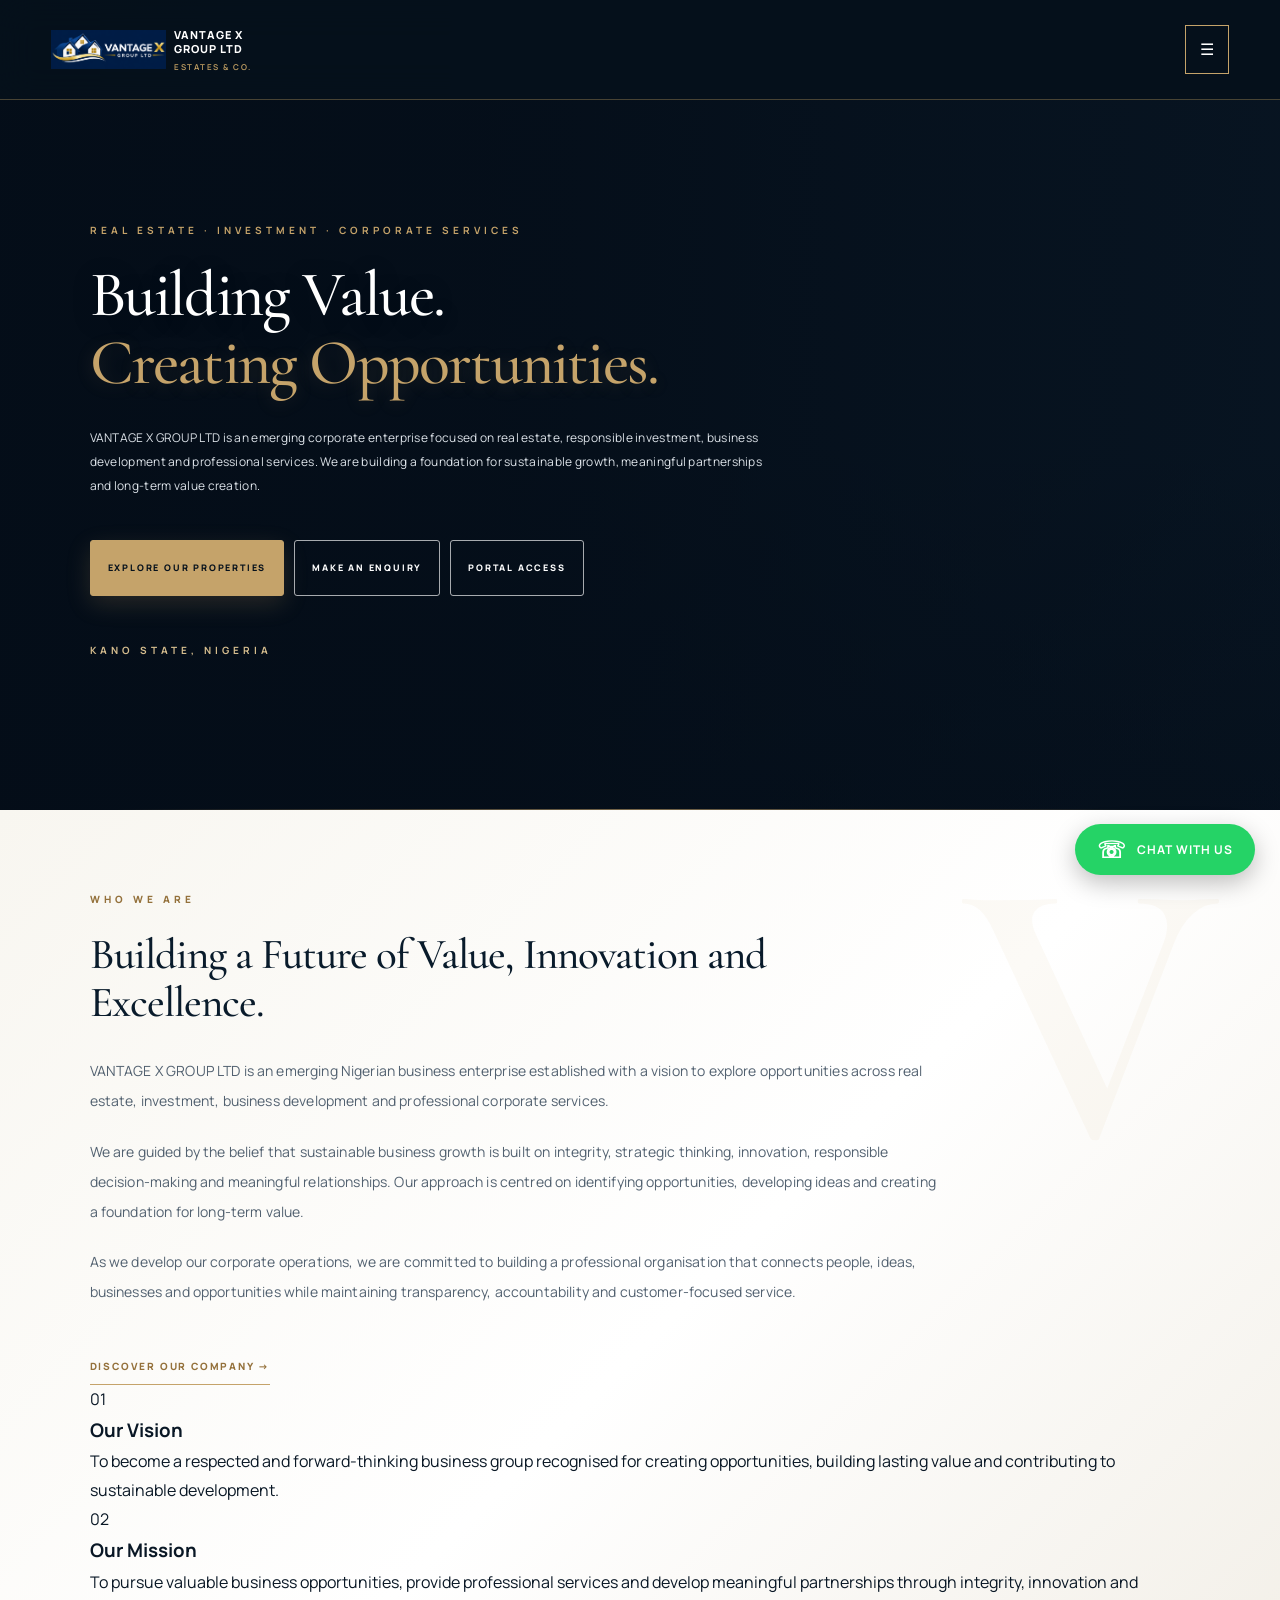
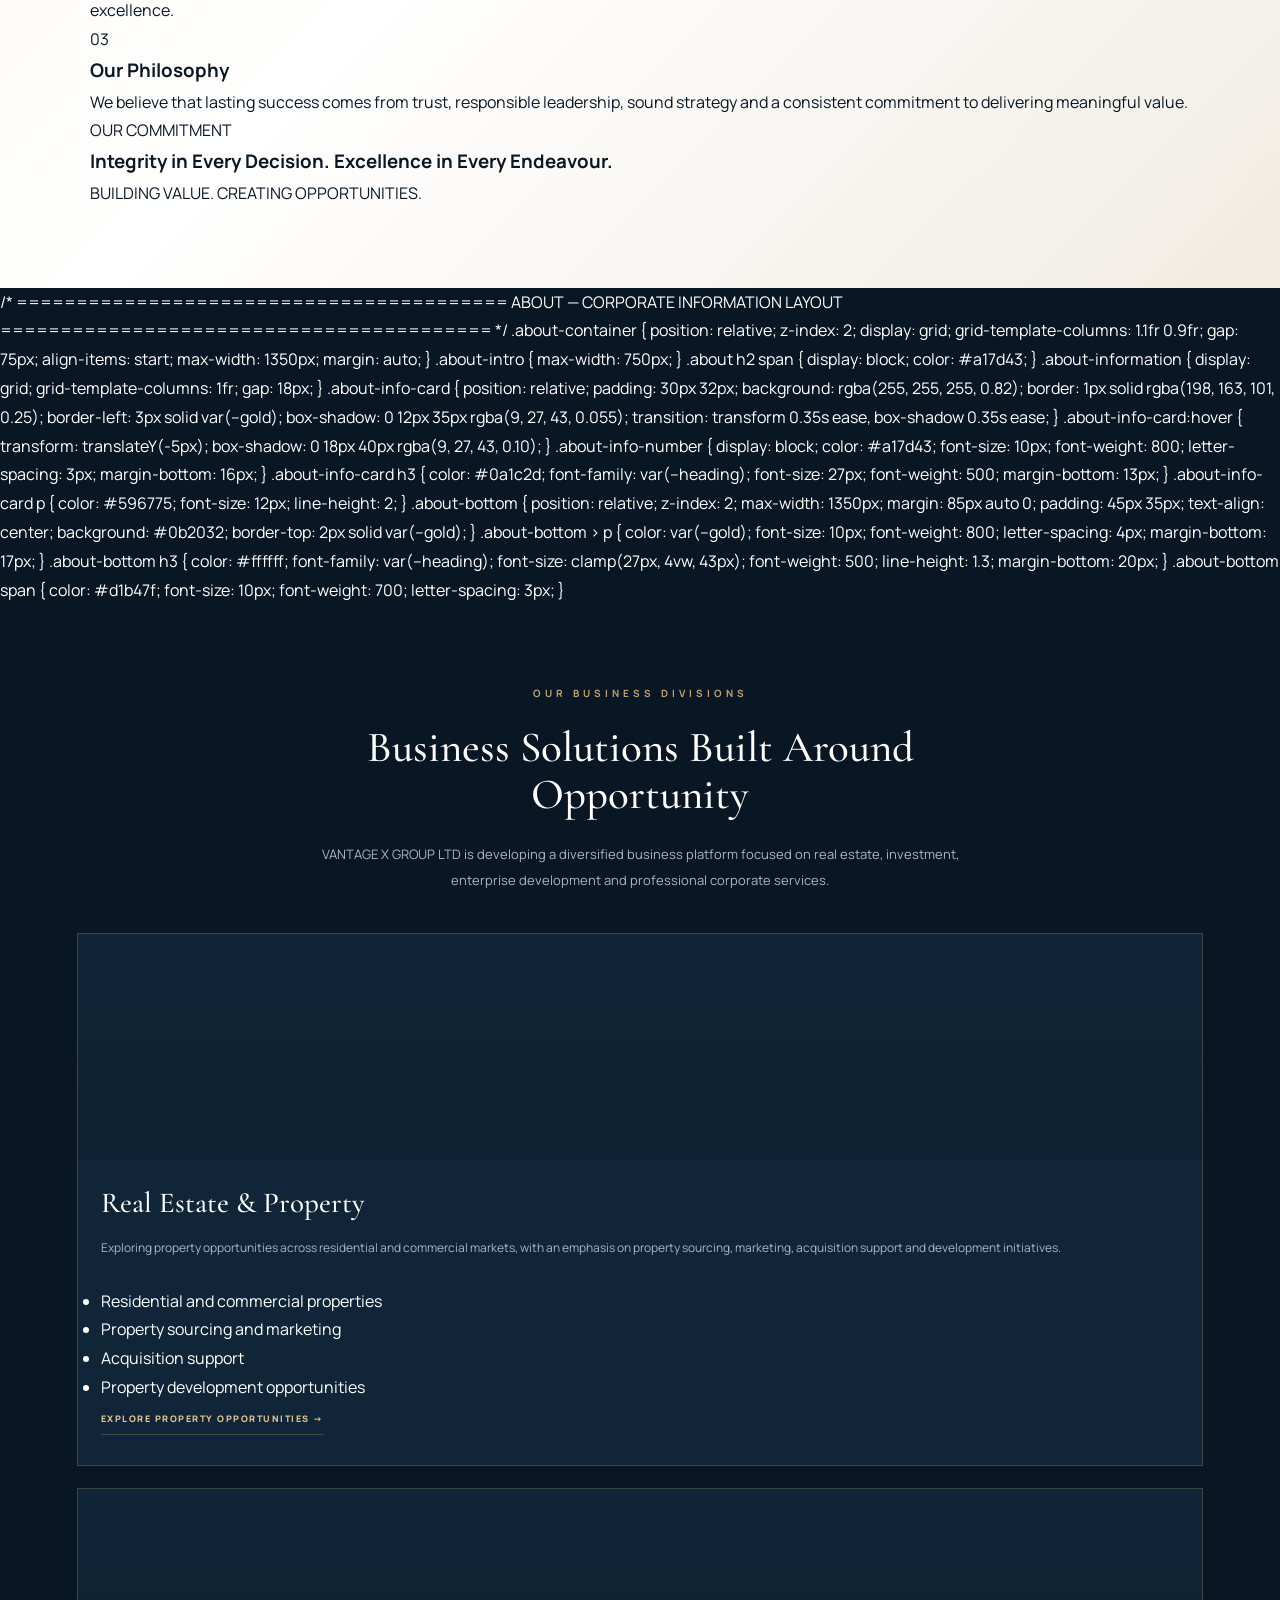
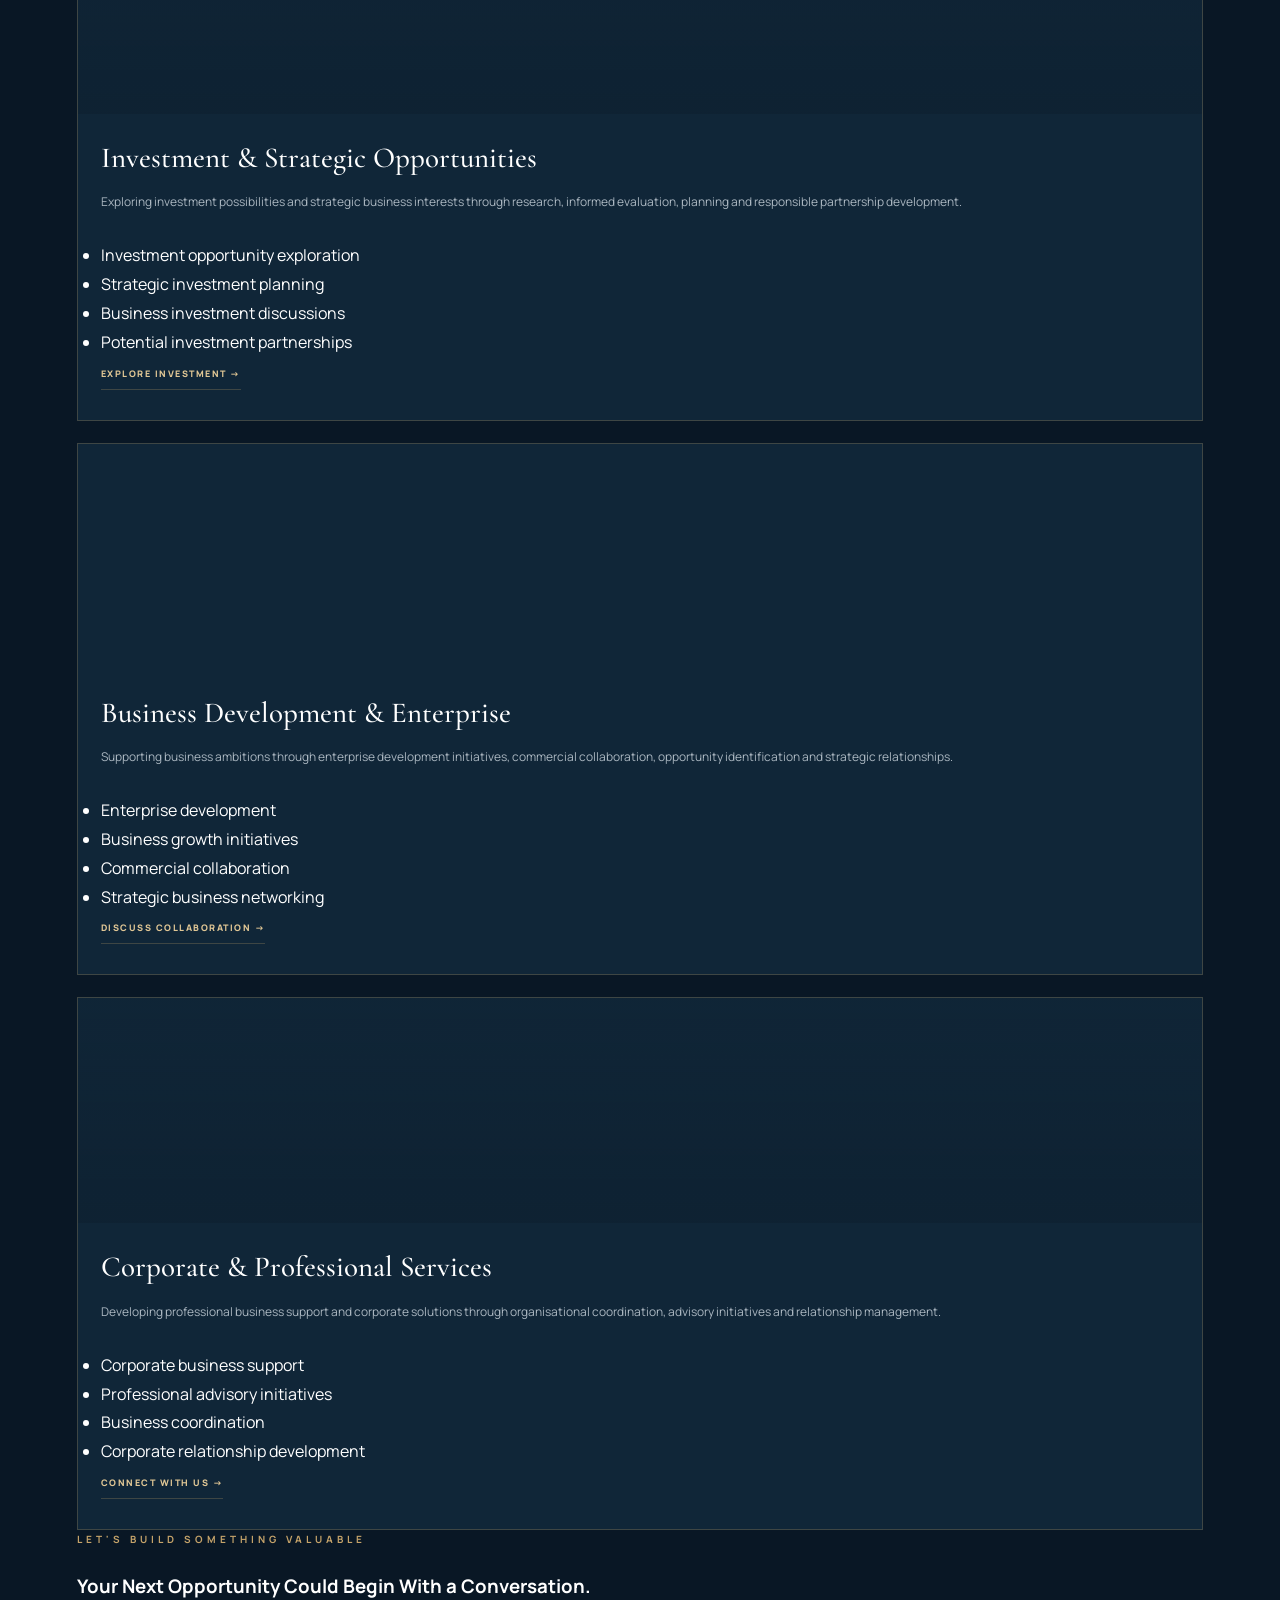
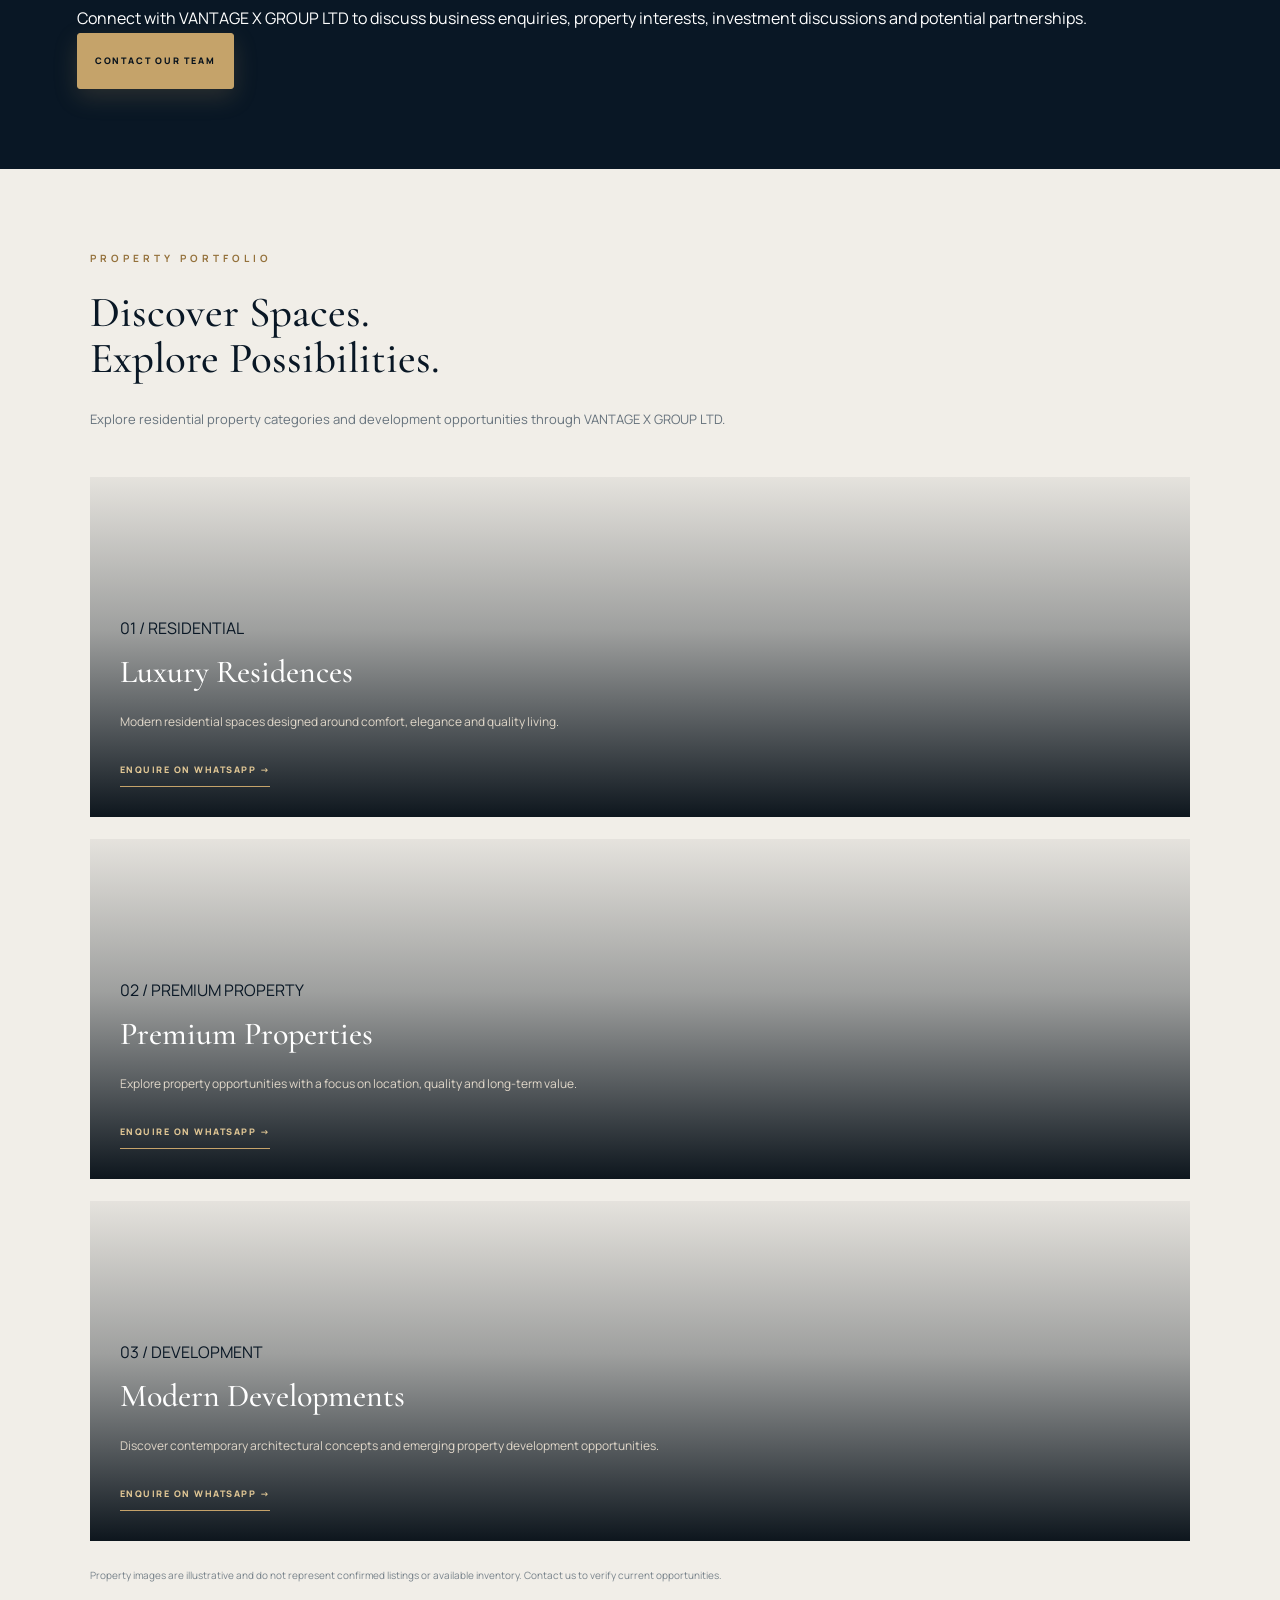
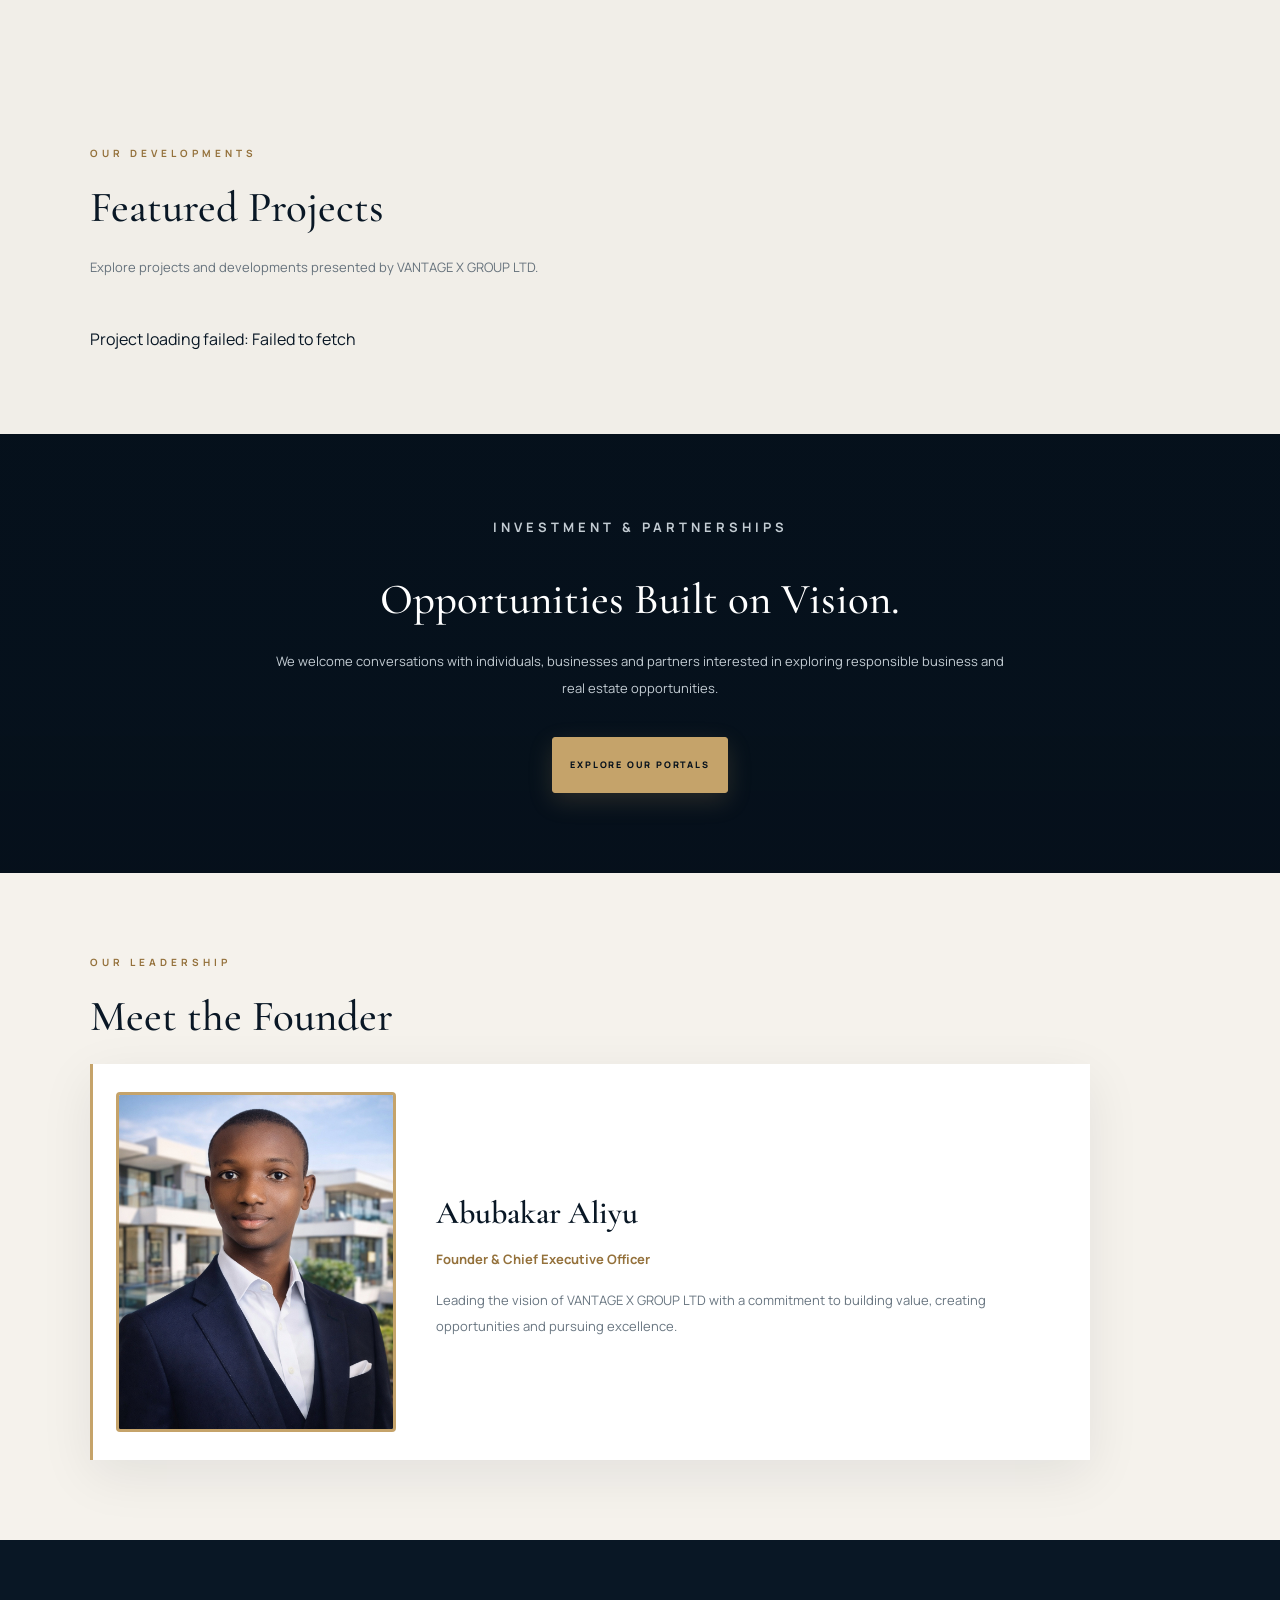
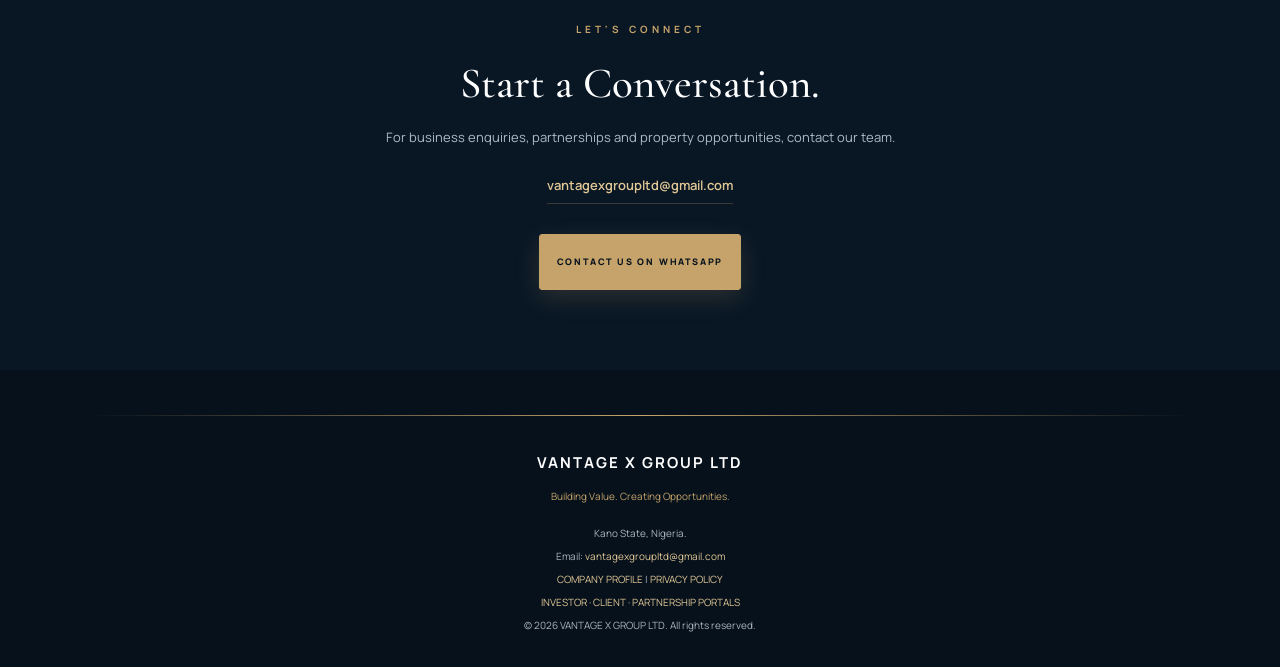
==== index.html @ 116080d6 "Update index.html" ====
<!DOCTYPE html>
<html lang="en">

<head>
  <meta charset="UTF-8">
  <meta name="viewport" content="width=device-width, initial-scale=1.0">

  <meta name="description" content="VANTAGE X GROUP LTD - Real estate, property opportunities, investment and corporate services in Nigeria.">

  <meta name="theme-color" content="#091725">

  <title>VANTAGE X GROUP LTD | Building Value. Creating Opportunities.</title>

  <link rel="stylesheet" href="style.css">

  <link rel="preconnect" href="https://fonts.googleapis.com">
  <link rel="preconnect" href="https://fonts.gstatic.com" crossorigin>

  <link href="https://fonts.googleapis.com/css2?family=DM+Sans:wght@400;500;600;700&family=Playfair+Display:wght@500;600;700&display=swap" rel="stylesheet">
</head>

<body>

  <!-- ==============================
       HEADER
  =============================== -->

  <header class="header">

    <a href="#home" class="logo">

      <img
        src="vantage-x-logo.png"
        alt="VANTAGE X Logo"
      >

      <span class="logo-text">
        <strong>VANTAGE X</strong>
        <strong>GROUP LTD</strong>
        <small>ESTATES &amp; CO.</small>
      </span>

    </a>

    <button
      class="menu-toggle"
      id="menuToggle"
      aria-label="Open navigation"
      aria-controls="navigation"
      aria-expanded="false">

      ☰

    </button>

    <nav class="navigation" id="navigation">

      <a href="#home">Home</a>
      <a href="#about">About Us</a>
      <a href="#services">Services</a>
      <a href="#properties">Properties</a>
      <a href="#investment">Investment</a>
      <a href="#contact">Contact</a>
      <a href="company.html">Company Profile</a>
      <a href="portals.html" class="portal-nav-link">Portal Access</a>

    </nav>

  </header>


  <main>

    <!-- ==============================
         HERO SECTION
    =============================== -->

    <section class="hero" id="home">

      <div class="hero-content">

        <p class="eyebrow">
          REAL ESTATE · INVESTMENT · CORPORATE SERVICES
        </p>

        <h1>
          Building Value.<br>
          <span>Creating Opportunities.</span>
        </h1>

        <p class="hero-description">
          VANTAGE X GROUP LTD is an emerging corporate enterprise
          focused on real estate, responsible investment, business
          development and professional services. We are building
          a foundation for sustainable growth, meaningful partnerships
          and long-term value creation.
        </p>

        <div class="hero-buttons">

          <a href="#properties" class="btn-primary">
            EXPLORE OUR PROPERTIES
          </a>

          <a href="#contact" class="btn-outline">
            MAKE AN ENQUIRY
          </a>

          <a href="portals.html" class="btn-outline">
            PORTAL ACCESS
          </a>

        </div>

        <p class="hero-location">
          KANO STATE, NIGERIA
        </p>

      </div>

    </section>


    <!-- ==============================
         ABOUT SECTION
    =============================== -->

    
<section class="section about" id="about">

  <div class="about-container">

    <div class="about-intro">

      <p class="eyebrow">WHO WE ARE</p>

      <h2>
        Building a Future of
        <span>Value, Innovation</span>
        and Excellence.
      </h2>

      <p class="about-description">
        VANTAGE X GROUP LTD is an emerging Nigerian business
        enterprise established with a vision to explore
        opportunities across real estate, investment,
        business development and professional corporate
        services.
      </p>

      <p class="about-description">
        We are guided by the belief that sustainable business
        growth is built on integrity, strategic thinking,
        innovation, responsible decision-making and meaningful
        relationships. Our approach is centred on identifying
        opportunities, developing ideas and creating a
        foundation for long-term value.
      </p>

      <p class="about-description">
        As we develop our corporate operations, we are
        committed to building a professional organisation
        that connects people, ideas, businesses and
        opportunities while maintaining transparency,
        accountability and customer-focused service.
      </p>

      <a href="company.html" class="text-link">
        DISCOVER OUR COMPANY →
      </a>

    </div>

    <div class="about-information">

      <div class="about-info-card">
        <span class="about-info-number">01</span>
        <h3>Our Vision</h3>
        <p>
          To become a respected and forward-thinking
          business group recognised for creating
          opportunities, building lasting value and
          contributing to sustainable development.
        </p>
      </div>

      <div class="about-info-card">
        <span class="about-info-number">02</span>
        <h3>Our Mission</h3>
        <p>
          To pursue valuable business opportunities,
          provide professional services and develop
          meaningful partnerships through integrity,
          innovation and excellence.
        </p>
      </div>

      <div class="about-info-card">
        <span class="about-info-number">03</span>
        <h3>Our Philosophy</h3>
        <p>
          We believe that lasting success comes from
          trust, responsible leadership, sound strategy
          and a consistent commitment to delivering
          meaningful value.
        </p>
      </div>

    </div>

  </div>

  <div class="about-bottom">

    <p>
      OUR COMMITMENT
    </p>

    <h3>
      Integrity in Every Decision.
      Excellence in Every Endeavour.
    </h3>

    <span>
      BUILDING VALUE. CREATING OPPORTUNITIES.
    </span>

  </div>

</section>
    

/* =========================================
   ABOUT — CORPORATE INFORMATION LAYOUT
========================================= */

.about-container {
  position: relative;
  z-index: 2;
  display: grid;
  grid-template-columns: 1.1fr 0.9fr;
  gap: 75px;
  align-items: start;
  max-width: 1350px;
  margin: auto;
}

.about-intro {
  max-width: 750px;
}

.about h2 span {
  display: block;
  color: #a17d43;
}

.about-information {
  display: grid;
  grid-template-columns: 1fr;
  gap: 18px;
}

.about-info-card {
  position: relative;
  padding: 30px 32px;
  background: rgba(255, 255, 255, 0.82);
  border: 1px solid rgba(198, 163, 101, 0.25);
  border-left: 3px solid var(--gold);
  box-shadow: 0 12px 35px rgba(9, 27, 43, 0.055);
  transition: transform 0.35s ease, box-shadow 0.35s ease;
}

.about-info-card:hover {
  transform: translateY(-5px);
  box-shadow: 0 18px 40px rgba(9, 27, 43, 0.10);
}

.about-info-number {
  display: block;
  color: #a17d43;
  font-size: 10px;
  font-weight: 800;
  letter-spacing: 3px;
  margin-bottom: 16px;
}

.about-info-card h3 {
  color: #0a1c2d;
  font-family: var(--heading);
  font-size: 27px;
  font-weight: 500;
  margin-bottom: 13px;
}

.about-info-card p {
  color: #596775;
  font-size: 12px;
  line-height: 2;
}

.about-bottom {
  position: relative;
  z-index: 2;
  max-width: 1350px;
  margin: 85px auto 0;
  padding: 45px 35px;
  text-align: center;
  background: #0b2032;
  border-top: 2px solid var(--gold);
}

.about-bottom > p {
  color: var(--gold);
  font-size: 10px;
  font-weight: 800;
  letter-spacing: 4px;
  margin-bottom: 17px;
}

.about-bottom h3 {
  color: #ffffff;
  font-family: var(--heading);
  font-size: clamp(27px, 4vw, 43px);
  font-weight: 500;
  line-height: 1.3;
  margin-bottom: 20px;
}

.about-bottom span {
  color: #d1b47f;
  font-size: 10px;
  font-weight: 700;
  letter-spacing: 3px;
}
    

    <!-- ==============================
         SERVICES SECTION
    =============================== -->

    
<section class="section services" id="services">

  <div class="services-heading">

    <p class="eyebrow">OUR BUSINESS DIVISIONS</p>

    <h2>Business Solutions Built Around Opportunity</h2>

    <p class="section-description">
      VANTAGE X GROUP LTD is developing a diversified
      business platform focused on real estate, investment,
      enterprise development and professional corporate
      services.
    </p>

  </div>


  <div class="service-grid">

    <!-- REAL ESTATE -->

    <article class="service-card service-real-estate">

      <div class="service-image"></div>

      <div class="service-content">

        <h3>Real Estate &amp; Property</h3>

        <p>
          Exploring property opportunities across residential
          and commercial markets, with an emphasis on property
          sourcing, marketing, acquisition support and
          development initiatives.
        </p>

        <div class="service-divider"></div>

        <ul class="service-features">
          <li>Residential and commercial properties</li>
          <li>Property sourcing and marketing</li>
          <li>Acquisition support</li>
          <li>Property development opportunities</li>
        </ul>

        <a href="#properties" class="service-link">
          EXPLORE PROPERTY OPPORTUNITIES
          <span>→</span>
        </a>

      </div>

    </article>


    <!-- INVESTMENT -->

    <article class="service-card service-investment">

      <div class="service-image"></div>

      <div class="service-content">

        <h3>Investment &amp; Strategic Opportunities</h3>

        <p>
          Exploring investment possibilities and strategic
          business interests through research, informed
          evaluation, planning and responsible partnership
          development.
        </p>

        <div class="service-divider"></div>

        <ul class="service-features">
          <li>Investment opportunity exploration</li>
          <li>Strategic investment planning</li>
          <li>Business investment discussions</li>
          <li>Potential investment partnerships</li>
        </ul>

        <a href="#investment" class="service-link">
          EXPLORE INVESTMENT
          <span>→</span>
        </a>

      </div>

    </article>


    <!-- BUSINESS DEVELOPMENT -->

    <article class="service-card service-business">

      <div class="service-image"></div>

      <div class="service-content">

        <h3>Business Development &amp; Enterprise</h3>

        <p>
          Supporting business ambitions through enterprise
          development initiatives, commercial collaboration,
          opportunity identification and strategic
          relationships.
        </p>

        <div class="service-divider"></div>

        <ul class="service-features">
          <li>Enterprise development</li>
          <li>Business growth initiatives</li>
          <li>Commercial collaboration</li>
          <li>Strategic business networking</li>
        </ul>

        <a href="#contact" class="service-link">
          DISCUSS COLLABORATION
          <span>→</span>
        </a>

      </div>

    </article>


    <!-- CORPORATE SERVICES -->

    <article class="service-card service-corporate">

      <div class="service-image"></div>

      <div class="service-content">

        <h3>Corporate &amp; Professional Services</h3>

        <p>
          Developing professional business support and
          corporate solutions through organisational
          coordination, advisory initiatives and
          relationship management.
        </p>

        <div class="service-divider"></div>

        <ul class="service-features">
          <li>Corporate business support</li>
          <li>Professional advisory initiatives</li>
          <li>Business coordination</li>
          <li>Corporate relationship development</li>
        </ul>

        <a href="portals.html" class="service-link">
          CONNECT WITH US
          <span>→</span>
        </a>

      </div>

    </article>

  </div>


  <div class="services-footer">

    <p class="eyebrow">LET'S BUILD SOMETHING VALUABLE</p>

    <h3>
      Your Next Opportunity Could Begin With a Conversation.
    </h3>

    <p>
      Connect with VANTAGE X GROUP LTD to discuss business
      enquiries, property interests, investment discussions
      and potential partnerships.
    </p>

    <a href="#contact" class="btn-primary">
      CONTACT OUR TEAM
    </a>

  </div>

</section>
    


    <!-- ==============================
         PROPERTY SHOWCASE
    =============================== -->

    <section class="section properties" id="properties">

      <p class="eyebrow">
        PROPERTY PORTFOLIO
      </p>

      <h2>
        Discover Spaces.<br>
        Explore Possibilities.
      </h2>

      <p class="section-description">
        Explore residential property categories and development
        opportunities through VANTAGE X GROUP LTD.
      </p>


      <div class="property-grid">

        <!-- PROPERTY 1 -->

        <article class="property-card property-one">

          <div class="property-info">

            <span class="service-number">
              01 / RESIDENTIAL
            </span>

            <h3>Luxury Residences</h3>

            <p>
              Modern residential spaces designed around
              comfort, elegance and quality living.
            </p>

            <a
              href="https://wa.me/2347084125531?text=Hello%20VANTAGE%20X%20GROUP%20LTD.%20I%20am%20interested%20in%20Luxury%20Residences."
              class="service-link"
              target="_blank"
              rel="noopener noreferrer">

              ENQUIRE ON WHATSAPP →

            </a>

          </div>

        </article>


        <!-- PROPERTY 2 -->

        <article class="property-card property-two">

          <div class="property-info">

            <span class="service-number">
              02 / PREMIUM PROPERTY
            </span>

            <h3>Premium Properties</h3>

            <p>
              Explore property opportunities with a focus
              on location, quality and long-term value.
            </p>

            <a
              href="https://wa.me/2347084125531?text=Hello%20VANTAGE%20X%20GROUP%20LTD.%20I%20am%20interested%20in%20Premium%20Properties."
              class="service-link"
              target="_blank"
              rel="noopener noreferrer">

              ENQUIRE ON WHATSAPP →

            </a>

          </div>

        </article>


        <!-- PROPERTY 3 -->

        <article class="property-card property-three">

          <div class="property-info">

            <span class="service-number">
              03 / DEVELOPMENT
            </span>

            <h3>Modern Developments</h3>

            <p>
              Discover contemporary architectural concepts
              and emerging property development opportunities.
            </p>

            <a
              href="https://wa.me/2347084125531?text=Hello%20VANTAGE%20X%20GROUP%20LTD.%20I%20am%20interested%20in%20Modern%20Developments."
              class="service-link"
              target="_blank"
              rel="noopener noreferrer">

              ENQUIRE ON WHATSAPP →

            </a>

          </div>

        </article>

      </div>


      <p class="portfolio-note">
        Property images are illustrative and do not represent
        confirmed listings or available inventory.
        Contact us to verify current opportunities.
      </p>

    </section>


    <!-- ==============================
         LIVE PROJECTS FROM ADMIN
    =============================== -->

    <section class="section properties" id="live-projects">

      <p class="eyebrow">OUR DEVELOPMENTS</p>

      <h2>Featured Projects</h2>

      <p class="section-description">
        Explore projects and developments presented by
        VANTAGE X GROUP LTD.
      </p>

      <div id="publicProjects" class="property-grid">

        <p>Loading our projects...</p>

      </div>

    </section>


    <!-- ==============================
         INVESTMENT SECTION
    =============================== -->

    <section class="section investment" id="investment">

      <p class="eyebrow">
        INVESTMENT &amp; PARTNERSHIPS
      </p>

      <h2>
        Opportunities Built on Vision.
      </h2>

      <p>
        We welcome conversations with individuals,
        businesses and partners interested in exploring
        responsible business and real estate opportunities.
      </p>

      <a href="portals.html" class="btn-primary">
        EXPLORE OUR PORTALS
      </a>

    </section>


    <!-- ==============================
         LEADERSHIP SECTION
    =============================== -->

    <section class="section leadership">

      <p class="eyebrow">
        OUR LEADERSHIP
      </p>

      <h2>
        Meet the Founder
      </h2>

      <div class="leader-card">

        <div class="leader-image">

          <img
            src="ceo-founder.png"
            alt="Abubakar Aliyu, Founder and CEO of VANTAGE X GROUP LTD"
          >

        </div>

        <div class="leader-details">

          <h3>Abubakar Aliyu</h3>

          <p>
            Founder &amp; Chief Executive Officer
          </p>

          <p>
            Leading the vision of VANTAGE X GROUP LTD
            with a commitment to building value,
            creating opportunities and pursuing excellence.
          </p>

        </div>

      </div>

    </section>


    <!-- ==============================
         CONTACT SECTION
    =============================== -->

    <section class="section contact" id="contact">

      <p class="eyebrow">
        LET'S CONNECT
      </p>

      <h2>
        Start a Conversation.
      </h2>

      <p>
        For business enquiries, partnerships and property
        opportunities, contact our team.
      </p>

      <a
        class="contact-email"
        href="mailto:vantagexgroupltd@gmail.com">

        vantagexgroupltd@gmail.com

      </a>

      <div>

        <a
          href="https://wa.me/2347084125531"
          class="btn-primary"
          target="_blank"
          rel="noopener noreferrer">

          CONTACT US ON WHATSAPP

        </a>

      </div>

    </section>

  </main>


  <!-- ==============================
       FOOTER
  =============================== -->

  <footer class="footer">

    <div class="footer-line"></div>

    <h3>VANTAGE X GROUP LTD</h3>

    <p>
      Building Value. Creating Opportunities.
    </p>

    <p>
      Kano State, Nigeria.
    </p>

    <p>
      Email:

      <a href="mailto:vantagexgroupltd@gmail.com">
        vantagexgroupltd@gmail.com
      </a>
    </p>

    <p>

      <a href="company.html">
        COMPANY PROFILE
      </a>

      |

      <a href="privacy.html">
        PRIVACY POLICY
      </a>

    </p>

    <p>

      <a href="portals.html">
        INVESTOR · CLIENT · PARTNERSHIP PORTALS
      </a>

    </p>

    <p>

      © <span id="year">2026</span>
      VANTAGE X GROUP LTD. All rights reserved.

    </p>

  </footer>


  <!-- ==============================
       WHATSAPP FLOATING BUTTON
  =============================== -->

  <a
    href="https://wa.me/2347084125531?text=Hello%20VANTAGE%20X%20GROUP%20LTD.%20I%20would%20like%20to%20make%20an%20enquiry."
    class="whatsapp-float"
    target="_blank"
    rel="noopener noreferrer"
    aria-label="Chat with VANTAGE X GROUP LTD on WhatsApp">

    <span class="whatsapp-icon">☏</span>

    <span>CHAT WITH US</span>

  </a>


  <!-- ==============================
       JAVASCRIPT
  =============================== -->

  <script src="script.js?v=3"></script>

</body>
</html>
---- style.css ----
@import url('https://fonts.googleapis.com/css2?family=Manrope:wght@400;500;600;700;800&family=Cormorant+Garamond:wght@400;500;600;700&display=swap');

/* =========================================
   VANTAGE X GROUP LTD — ESTATES & CO.
   Luxury Real Estate Corporate Website
========================================= */

:root {
  --navy: #091725;
  --navy-deep: #06111c;
  --navy-soft: #122638;
  --gold: #c5a36a;
  --gold-light: #e1c795;
  --ivory: #f5f2ec;
  --white: #ffffff;
  --text: #253442;
  --muted: #9ba8b3;
  --border: rgba(197, 163, 106, 0.25);
  --heading: 'Cormorant Garamond', Georgia, serif;
  --body: 'Manrope', sans-serif;
}

* {
  margin: 0;
  padding: 0;
  box-sizing: border-box;
}

html {
  scroll-behavior: smooth;
  scroll-padding-top: 85px;
}

body {
  font-family: var(--body);
  background: var(--navy);
  color: var(--white);
  line-height: 1.8;
  overflow-x: hidden;
}

img {
  display: block;
  max-width: 100%;
}

a {
  color: inherit;
  text-decoration: none;
}

button {
  font: inherit;
}

::selection {
  background: var(--gold);
  color: var(--navy);
}

/* =========================================
   HEADER & NAVIGATION
========================================= */


.header {
  position: absolute;
  top: 0;
  left: 0;
  width: 100%;
  min-height: 100px;
  z-index: 100;
  display: flex;
  align-items: center;
  justify-content: space-between;
  gap: 25px;
  padding: 15px 4%;
  box-sizing: border-box;
  background: rgba(6, 17, 28, 0.92);
  border-bottom: 1px solid rgba(198, 163, 101, 0.35);
  backdrop-filter: blur(18px);
  -webkit-backdrop-filter: blur(18px);
}

/* OFFICIAL COMPANY LOGO */

.header .logo {
  display: flex;
  flex-direction: row;
  align-items: center;
  justify-content: flex-start;
  flex: 0 1 390px;
  width: 390px;
  min-width: 0;
  height: 75px;
  gap: 12px;
  margin: 0;
  padding: 0;
  overflow: visible;
  position: relative;
  text-decoration: none;
}
.header .logo img {
  display: block;
  width: 115px;
  height: 65px;
  max-width: 115px;
  flex: 0 0 115px;
  object-fit: contain;
  object-position: center;
  position: relative;
  z-index: 2;
}

.header .logo-text {
  display: flex;
  flex-direction: column;
  justify-content: center;
  line-height: 1.2;
  white-space: nowrap;
  position: relative;
  z-index: 3;
  flex-shrink: 0;
}

.header .logo-text strong {
  color: #ffffff;
  font-size: 15px;
  font-weight: 800;
  letter-spacing: 1.2px;
  line-height: 1.3;
  white-space: nowrap;
}

.header .logo-text small {
  color: #c6a365;
  font-size: 10px;
  font-weight: 600;
  letter-spacing: 2px;
  margin-top: 5px;
  white-space: nowrap;
}

.header .logo::after {
  content: none;
}

.navigation {
  display: flex;
  align-items: center;
  justify-content: center;
  gap: 25px;
}

.navigation a {
  position: relative;
  color: #e4e8ec;
  font-size: 11px;
  font-weight: 600;
  letter-spacing: 0.8px;
  transition: all 0.3s ease;
  white-space: nowrap;
}

.navigation a::after {
  content: '';
  position: absolute;
  bottom: -9px;
  left: 0;
  width: 0;
  height: 2px;
  background: var(--gold);
  transition: width 0.3s ease;
}

.navigation a:hover {
  color: var(--gold-light);
}

.navigation a:hover::after {
  width: 100%;
}

.navigation .portal-nav-link {
  color: var(--gold-light);
  border: 1px solid var(--gold);
  padding: 10px 15px;
}

.navigation .portal-nav-link::after {
  display: none;
}

.navigation .portal-nav-link:hover {
  background: var(--gold);
  color: var(--navy);
}

.menu-toggle {
  display: none;
  background: transparent;
  border: 1px solid var(--gold);
  color: var(--white);
  padding: 9px 14px;
  cursor: pointer;
}


/* =========================================
   HERO / LUXURY HOMEPAGE
========================================= */

.hero {
  position: relative;
  min-height: 100vh;
  min-height: 100svh;
  display: flex;
  align-items: center;
  padding: 180px 9% 110px;
  overflow: hidden;
  box-sizing: border-box;

  background:
    linear-gradient(
      90deg,
      rgba(4, 13, 24, 0.97) 0%,
      rgba(4, 13, 24, 0.88) 38%,
      rgba(4, 13, 24, 0.58) 68%,
      rgba(4, 13, 24, 0.30) 100%
    ),
    linear-gradient(
      0deg,
      rgba(4, 13, 24, 0.45),
      transparent 45%
    ),
    url('https://images.unsplash.com/photo-1600607687939-ce8a6c25118c?auto=format&fit=crop&w=2200&q=90')
    center 55% / cover no-repeat;
}


.hero::after {
  content: '';
  position: absolute;
  bottom: 0;
  left: 9%;
  width: 82%;
  height: 1px;
  background: linear-gradient(
    90deg,
    transparent,
    var(--gold),
    transparent
  );
  opacity: 0.6;
}

.hero-content {
  position: relative;
  z-index: 2;
  max-width: 780px;
}

.eyebrow {
  color: var(--gold);
  font-size: 10px;
  font-weight: 700;
  letter-spacing: 4px;
  text-transform: uppercase;
  margin-bottom: 22px;
}

.hero h1 {
  max-width: 850px;
  font-family: var(--heading);
  font-size: clamp(52px, 7vw, 96px);
  font-weight: 500;
  line-height: 1.05;
  letter-spacing: -1.8px;
  margin-bottom: 30px;
  color: #ffffff;
  text-shadow: 0 4px 25px rgba(0, 0, 0, 0.25);
}

.hero h1 span {
  display: inline-block;
  color: var(--gold);
  font-weight: 500;
  text-shadow: 0 3px 18px rgba(198, 163, 101, 0.18);
}

.hero-description {
  max-width: 680px;
  color: #dce2e8;
  font-size: 15px;
  font-weight: 400;
  line-height: 2;
  letter-spacing: 0.3px;
  margin-bottom: 42px;
}

.hero-buttons {
  display: flex;
  flex-wrap: wrap;
  gap: 14px;
}

.btn-primary,
.btn-outline {
  display: inline-flex;
  justify-content: center;
  align-items: center;
  min-height: 56px;
  padding: 16px 30px;
  font-size: 10px;
  font-weight: 800;
  letter-spacing: 1.8px;
  text-transform: uppercase;
  transition: all 0.35s ease;
  border-radius: 3px;
  text-decoration: none;
}

.btn-primary {
  background: var(--gold);
  color: var(--navy-deep);
  border: 1px solid var(--gold);
  box-shadow: 0 8px 25px rgba(198, 163, 101, 0.18);
}

.btn-primary:hover {
  background: var(--gold-light);
  border-color: var(--gold-light);
  transform: translateY(-3px);
}

.btn-outline {
  color: var(--white);
  border: 1px solid rgba(255,255,255,0.65);
}

.btn-outline:hover {
  background: var(--white);
  color: var(--navy);
}

.hero-location {
  margin-top: 60px;
  color: var(--gold-light);
  font-size: 10px;
  font-weight: 700;
  letter-spacing: 4px;
  text-transform: uppercase;
  opacity: 0.95;
}

/* =========================================
   GENERAL SECTIONS
========================================= */

.section {
  padding: 115px 9%;
}

.section h2 {
  font-family: var(--heading);
  font-size: clamp(42px, 5vw, 65px);
  font-weight: 500;
  line-height: 1.08;
  margin-bottom: 24px;
}

.section-description {
  max-width: 650px;
  color: var(--muted);
  font-size: 13px;
  line-height: 2;
  margin-bottom: 45px;
}

/* =========================================
   VANTAGE X GROUP LTD — ABOUT SECTION
========================================= */

.about {
  position: relative;
  overflow: hidden;
  background:
    linear-gradient(
      135deg,
      #f8f6f0 0%,
      #ffffff 50%,
      #f0ece3 100%
    );
  color: var(--navy);
  padding: 125px 9%;
}

.about::before {
  content: "V";
  position: absolute;
  top: 15px;
  right: 5%;
  font-family: var(--heading);
  font-size: clamp(180px, 30vw, 420px);
  font-weight: 600;
  line-height: 1;
  color: rgba(198, 163, 101, 0.055);
  pointer-events: none;
}

.about .eyebrow {
  position: relative;
  color: #94713b;
  font-size: 10px;
  font-weight: 800;
  letter-spacing: 4px;
  text-transform: uppercase;
  margin-bottom: 22px;
}

.about h2 {
  position: relative;
  max-width: 850px;
  color: #091b2b;
  font-family: var(--heading);
  font-size: clamp(42px, 5.5vw, 72px);
  font-weight: 500;
  line-height: 1.12;
  letter-spacing: -1px;
  margin-bottom: 30px;
}

.about-description {
  position: relative;
  max-width: 850px;
  color: #526170;
  font-size: 14px;
  font-weight: 400;
  line-height: 2.15;
  letter-spacing: 0.15px;
  margin-bottom: 20px;
}

.text-link {
  position: relative;
  display: inline-block;
  margin-top: 30px;
  color: #94713b;
  font-size: 10px;
  font-weight: 800;
  letter-spacing: 1.8px;
  text-transform: uppercase;
  border-bottom: 1px solid var(--gold);
  padding-bottom: 9px;
  transition: all 0.3s ease;
}

.text-link:hover {
  color: var(--navy);
  border-color: var(--navy);
  transform: translateX(5px);
}

/* =========================================
   SERVICES SECTION
========================================= */

#services.services {
  background: var(--navy);
  color: var(--white);
  padding: 115px 7%;
}

.services-heading {
  max-width: 720px;
  margin: 0 auto 65px;
  text-align: center;
}

.services-heading .eyebrow {
  color: var(--gold);
}

.services-heading h2 {
  font-family: var(--heading);
  font-size: clamp(45px, 5vw, 68px);
  font-weight: 500;
}

.services-heading .section-description {
  margin: 0 auto;
  color: #aab6c0;
}

#services .service-grid {
  display: grid;
  grid-template-columns: repeat(3, minmax(0, 1fr));
  gap: 24px;
  max-width: 1300px;
  margin: auto;
}

#services .service-card {
  overflow: hidden;
  padding: 0;
  background: #102638;
  border: 1px solid var(--border);
  transition: transform 0.4s ease, border-color 0.4s ease;
}

#services .service-card:hover {
  transform: translateY(-8px);
  border-color: var(--gold);
}

#services .service-image {
  height: 245px;
  background-size: cover;
  background-position: center;
  transition: filter 0.4s ease;
}

#services .service-card:hover .service-image {
  filter: brightness(1.12);
}

#services .service-real-estate .service-image {
  background-image:
    linear-gradient(rgba(6,17,28,0.05), rgba(6,17,28,0.2)),
    url('https://images.unsplash.com/photo-1600607687939-ce8a6c25118c?auto=format&fit=crop&w=1000&q=90');
}

#services .service-investment .service-image {
  background-image:
    linear-gradient(rgba(6,17,28,0.05), rgba(6,17,28,0.2)),
    url('https://images.unsplash.com/photo-1486406146926-c627a92ad1ab?auto=format&fit=crop&w=1000&q=90');
}

#services .service-corporate .service-image {
  background-image:
    linear-gradient(rgba(6,17,28,0.05), rgba(6,17,28,0.2)),
    url('https://images.unsplash.com/photo-1497366754035-f200968a6e72?auto=format&fit=crop&w=1000&q=90');
}

#services .service-content {
  padding: 32px 27px 35px;
}

#services .service-number {
  display: block;
  color: var(--gold);
  font-size: 9px;
  font-weight: 800;
  letter-spacing: 2px;
  margin-bottom: 18px;
}

#services .service-card h3 {
  font-family: var(--heading);
  color: var(--white);
  font-size: 29px;
  font-weight: 500;
  line-height: 1.15;
  margin-bottom: 16px;
}

#services .service-card p {
  color: #aab6c0;
  font-size: 12px;
  line-height: 2;
  margin-bottom: 27px;
}

#services .service-link {
  display: inline-block;
  color: var(--gold-light);
  font-size: 9px;
  font-weight: 800;
  letter-spacing: 1.5px;
  padding-bottom: 7px;
  border-bottom: 1px solid var(--border);
  transition: color 0.3s ease;
}

#services .service-link:hover {
  color: var(--white);
}

/* =========================================
   PROPERTY PORTFOLIO
========================================= */

.properties {
  background: #f1eee8;
  color: var(--navy);
}

.properties .eyebrow {
  color: #94713b;
}

.properties .section-description {
  color: #66727c;
}

.property-grid {
  display: grid;
  grid-template-columns: repeat(3, minmax(0, 1fr));
  gap: 22px;
}

.property-card {
  position: relative;
  min-height: 410px;
  display: flex;
  align-items: flex-end;
  overflow: hidden;
  padding: 30px;
  background-size: cover;
  background-position: center;
  transition: transform 0.4s ease;
}

.property-card:hover {
  transform: translateY(-6px);
}

.property-card::before {
  content: '';
  position: absolute;
  inset: 0;
  background: linear-gradient(
    to top,
    rgba(4, 13, 21, 0.96),
    rgba(4, 13, 21, 0.35) 55%,
    rgba(4, 13, 21, 0.05)
  );
  transition: background 0.4s ease;
}

.property-card:hover::before {
  background: linear-gradient(
    to top,
    rgba(4, 13, 21, 0.98),
    rgba(4, 13, 21, 0.2) 70%
  );
}

/* Luxury mansion */

.property-one {
  background-image:
    url('https://images.unsplash.com/photo-1600585154340-be6161a56c0?auto=format&fit=crop&w=1200&q=90');
}

/* Premium modern apartment */

.property-two {
  background-image:
    url('https://images.unsplash.com/photo-1600607687920-4e2a09cf159d?auto=format&fit=crop&w=1200&q=90');
}

/* Contemporary residential architecture */

.property-three {
  background-image:
    url('https://images.unsplash.com/photo-1600566753086-00f18fb6b3ea?auto=format&fit=crop&w=1200&q=90');
}

.property-info {
  position: relative;
  z-index: 2;
}

.property-info h3 {
  font-family: var(--heading);
  font-size: 32px;
  font-weight: 500;
  color: var(--white);
  margin-bottom: 10px;
}

.property-info p {
  color: #e0d7c9;
  font-size: 12px;
  line-height: 1.9;
  margin-bottom: 20px;
}

.property-info .service-link {
  display: inline-block;
  color: var(--gold-light);
  font-size: 9px;
  font-weight: 800;
  letter-spacing: 1.5px;
  border-bottom: 1px solid var(--gold);
  padding-bottom: 7px;
}

.portfolio-note {
  margin-top: 25px;
  color: #78838b;
  font-size: 10px;
}

/* =========================================
   INVESTMENT SECTION
========================================= */

.investment {
  text-align: center;
  background:
    linear-gradient(
      rgba(5,16,27,0.91),
      rgba(5,16,27,0.94)
    ),
    url('https://images.unsplash.com/photo-1486406146926-c627a92ad1ab?auto=format&fit=crop&w=1800&q=90')
    center / cover no-repeat;
}

.investment h2 {
  max-width: 800px;
  margin: 0 auto 25px;
}

.investment p {
  max-width: 730px;
  margin: 0 auto 35px;
  color: #c3ccd3;
  font-size: 13px;
  line-height: 2.1;
}

/* =========================================
   LEADERSHIP
========================================= */

.leadership {
  background: var(--ivory);
  color: var(--navy);
}

.leadership .eyebrow {
  color: #94713b;
}

.leader-card {
  max-width: 1000px;
  padding: 40px;
  background: var(--white);
  border-left: 3px solid var(--gold);
  box-shadow: 0 15px 50px rgba(9,23,37,0.08);
  display: flex;
  align-items: center;
  gap: 40px;
}

.leader-image {
  flex: 0 0 280px;
}

.leader-image img {
  display: block;
  width: 100%;
  height: 340px;
  object-fit: cover;
  object-position: center top;
  border-radius: 4px;
  border: 3px solid var(--gold);
}

.leader-details {
  flex: 1;
}

.leader-details h3 {
  font-family: var(--heading);
  font-size: 39px;
  font-weight: 600;
  margin-bottom: 5px;
}

.leader-details p {
  color: #687580;
  font-size: 13px;
  line-height: 2;
}

.leader-details p:first-of-type {
  color: #94713b;
  font-weight: 700;
  margin-bottom: 15px;
}

@media (max-width: 700px) {
  .leader-card {
    flex-direction: column;
    padding: 25px;
    gap: 25px;
    text-align: center;
  }

  .leader-image {
    flex: none;
    width: 100%;
    max-width: 260px;
  }

  .leader-image img {
    height: 310px;
  }

  .leader-details h3 {
    font-size: 30px;
  }
}

/* =========================================
   CONTACT SECTION
========================================= */

.contact {
  text-align: center;
  background: var(--navy);
}

.contact h2 {
  max-width: 750px;
  margin: 0 auto 20px;
}

.contact > p:not(.eyebrow) {
  max-width: 620px;
  margin: 0 auto;
  color: #aebac4;
  font-size: 13px;
}

.contact-email {
  display: inline-block;
  margin: 25px 0 30px;
  color: var(--gold-light);
  font-size: 16px;
  font-weight: 600;
  border-bottom: 1px solid var(--border);
  padding-bottom: 5px;
}

/* =========================================
   FOOTER
========================================= */

.footer {
  padding: 55px 8% 35px;
  text-align: center;
  background: var(--navy-deep);
  color: #aab5be;
  font-size: 10px;
  line-height: 2.3;
}

.footer-line {
  max-width: 1100px;
  height: 1px;
  margin: 0 auto 30px;
  background: linear-gradient(
    90deg,
    transparent,
    var(--gold),
    transparent
  );
}

.footer h3 {
  color: var(--white);
  font-size: 15px;
  letter-spacing: 2px;
  margin-bottom: 5px;
}

.footer p:nth-of-type(1) {
  color: var(--gold);
  margin-bottom: 14px;
}

.footer a {
  color: var(--gold-light);
  transition: color 0.3s ease;
}

.footer a:hover {
  color: var(--white);
}

/* =========================================
   TABLET RESPONSIVENESS
========================================= */

@media (min-width: 651px) and (max-width: 1100px) {

  .header {
    padding: 20px 4%;
  }

  .logo {
    font-size: 13px;
  }

  .navigation {
    gap: 11px;
  }

  .navigation a {
    font-size: 9px;
  }

  .hero {
    min-height: 85vh;
    padding: 145px 7% 85px;
  }

  .hero h1 {
    font-size: clamp(54px, 7vw, 75px);
  }

  .section {
    padding: 90px 7%;
  }

  #services.services {
    padding: 90px 5%;
  }

  #services .service-grid {
    grid-template-columns: repeat(2, minmax(0, 1fr));
  }

  #services .service-corporate {
    grid-column: 1 / -1;
  }

  .property-grid {
    grid-template-columns: repeat(2, minmax(0, 1fr));
  }
}

/* =========================================
   MOBILE RESPONSIVENESS
========================================= */

.header .logo {
  flex: 0 0 220px;
  width: 220px;
  height: 52px;
  gap: 8px;
}

.header .logo-text strong {
  font-size: 11px;
  letter-spacing: 1px;
}

.header .logo-text small {
  font-size: 8px;
  letter-spacing: 1.5px;
}

  .menu-toggle {
    display: block;
  }

  .navigation {
    display: none;
    position: absolute;
    top: 100%;
    left: 0;
    width: 100%;
    padding: 28px 7%;
    background: rgba(6, 17, 28, 0.98);
    flex-direction: column;
    align-items: flex-start;
    gap: 23px;
    border-bottom: 1px solid rgba(198, 163, 101, 0.4);
    box-shadow: 0 18px 35px rgba(0, 0, 0, 0.3);
    backdrop-filter: blur(18px);
  }

  .navigation.active {
    display: flex;
  }

  .hero {
    min-height: 90vh;
    padding: 140px 7% 70px;
    background-position: 60% center;
  }

  .hero h1 {
    font-size: clamp(48px, 12vw, 64px);
  }

  .hero-description {
    font-size: 12px;
  }

  .hero-location {
    margin-top: 45px;
  }

  .hero-buttons {
    gap: 10px;
  }

  .btn-primary,
  .btn-outline {
    padding: 12px 17px;
    font-size: 9px;
  }

  .section {
    padding: 80px 7%;
  }

  .section h2 {
    font-size: 43px;
  }

  #services.services {
    padding: 80px 6%;
  }

  .services-heading {
    margin-bottom: 40px;
  }

  #services .service-grid {
    grid-template-columns: 1fr;
    gap: 22px;
  }

  #services .service-image {
    height: 225px;
  }

  #services .service-content {
    padding: 27px 23px 30px;
  }

  .property-grid {
    grid-template-columns: 1fr;
  }

  .property-card {
    min-height: 340px;
  }

  .leader-card {
    padding: 28px 23px;
  }

  .leader-details h3 {
    font-size: 32px;
  }

  .contact-email {
    font-size: 13px;
    overflow-wrap: anywhere;
  }

  .footer {
    padding: 45px 7% 30px;
  }
}

/* =========================================
   ACCESSIBILITY & MOTION
========================================= */

@media (prefers-reduced-motion: reduce) {

  html {
    scroll-behavior: auto;
  }

  *,
  *::before,
  *::after {
    transition-duration: 0.01ms !important;
    animation-duration: 0.01ms !important;
  }
}

/* =========================================
   WHATSAPP FLOATING BUTTON
========================================= */

.whatsapp-float {
  position: fixed;
  right: 25px;
  bottom: 25px;
  z-index: 9999;

  display: flex;
  align-items: center;
  gap: 10px;

  padding: 14px 22px;

  background: #25D366;
  color: #ffffff;

  border-radius: 50px;
  text-decoration: none;

  font-family: var(--body);
  font-size: 12px;
  font-weight: 700;
  letter-spacing: 1px;

  box-shadow: 0 8px 25px rgba(0, 0, 0, 0.25);

  transition: transform 0.3s ease,
              background 0.3s ease;
}

.whatsapp-float:hover {
  background: #1ebe5d;
  transform: translateY(-4px);
}

.whatsapp-icon {
  font-size: 23px;
  line-height: 1;
}

@media (max-width: 650px) {

     .header .logo {
  display: flex;
  flex-direction: row;
  align-items: center;
  flex: 0 1 260px;
  width: 260px;
  min-width: 0;
  height: 55px;
  gap: 8px;
}

.header .logo img {
  display: block;
  width: 75px;
  height: 50px;
  max-width: 75px;
  flex: 0 0 75px;
  object-fit: contain;
  object-position: center;
}

  .logo-text strong {
  font-size: 11px;
  font-weight: 800;
  letter-spacing: 0.7px;
  line-height: 1.3;
  white-space: nowrap;
  }

.logo-text small {
  font-size: 8px;
  font-weight: 600;
  letter-spacing: 1.5px;
  margin-top: 3px;
  white-space: nowrap;
}

  .whatsapp-float {
    right: 15px;
    bottom: 15px;
    padding: 13px 17px;
    font-size: 11px;
  }
   .hero {
  min-height: 100svh;
  padding: 145px 7% 75px;
  align-items: center;
  background-position: 58% center;
}

.hero-content {
  max-width: 100%;
}

.hero h1 {
  font-size: clamp(42px, 11vw, 58px);
  line-height: 1.08;
  letter-spacing: -1px;
  margin-bottom: 22px;
}

.hero-description {
  font-size: 13px;
  line-height: 1.9;
  margin-bottom: 30px;
}

.hero-buttons {
  gap: 12px;
}

.btn-primary,
.btn-outline {
  min-height: 49px;
  padding: 13px 19px;
  font-size: 9px;
  letter-spacing: 1px;
}

.hero-location {
  margin-top: 38px;
  font-size: 9px;
  letter-spacing: 2.5px;
}

   /* ABOUT SECTION — MOBILE */

.about {
  padding: 85px 7%;
}

.about-container {
  grid-template-columns: 1fr;
  gap: 40px;
}

.about h2 {
  font-size: clamp(36px, 10vw, 48px);
  line-height: 1.15;
}

.about-description {
  font-size: 13px;
  line-height: 1.95;
}

.about-info-card {
  padding: 25px 22px;
}

.about-info-card h3 {
  font-size: 25px;
}

.about-bottom {
  margin-top: 50px;
  padding: 38px 20px;
}

.about-bottom span {
  font-size: 9px;
  letter-spacing: 2px;
  line-height: 1.8;
}
   }
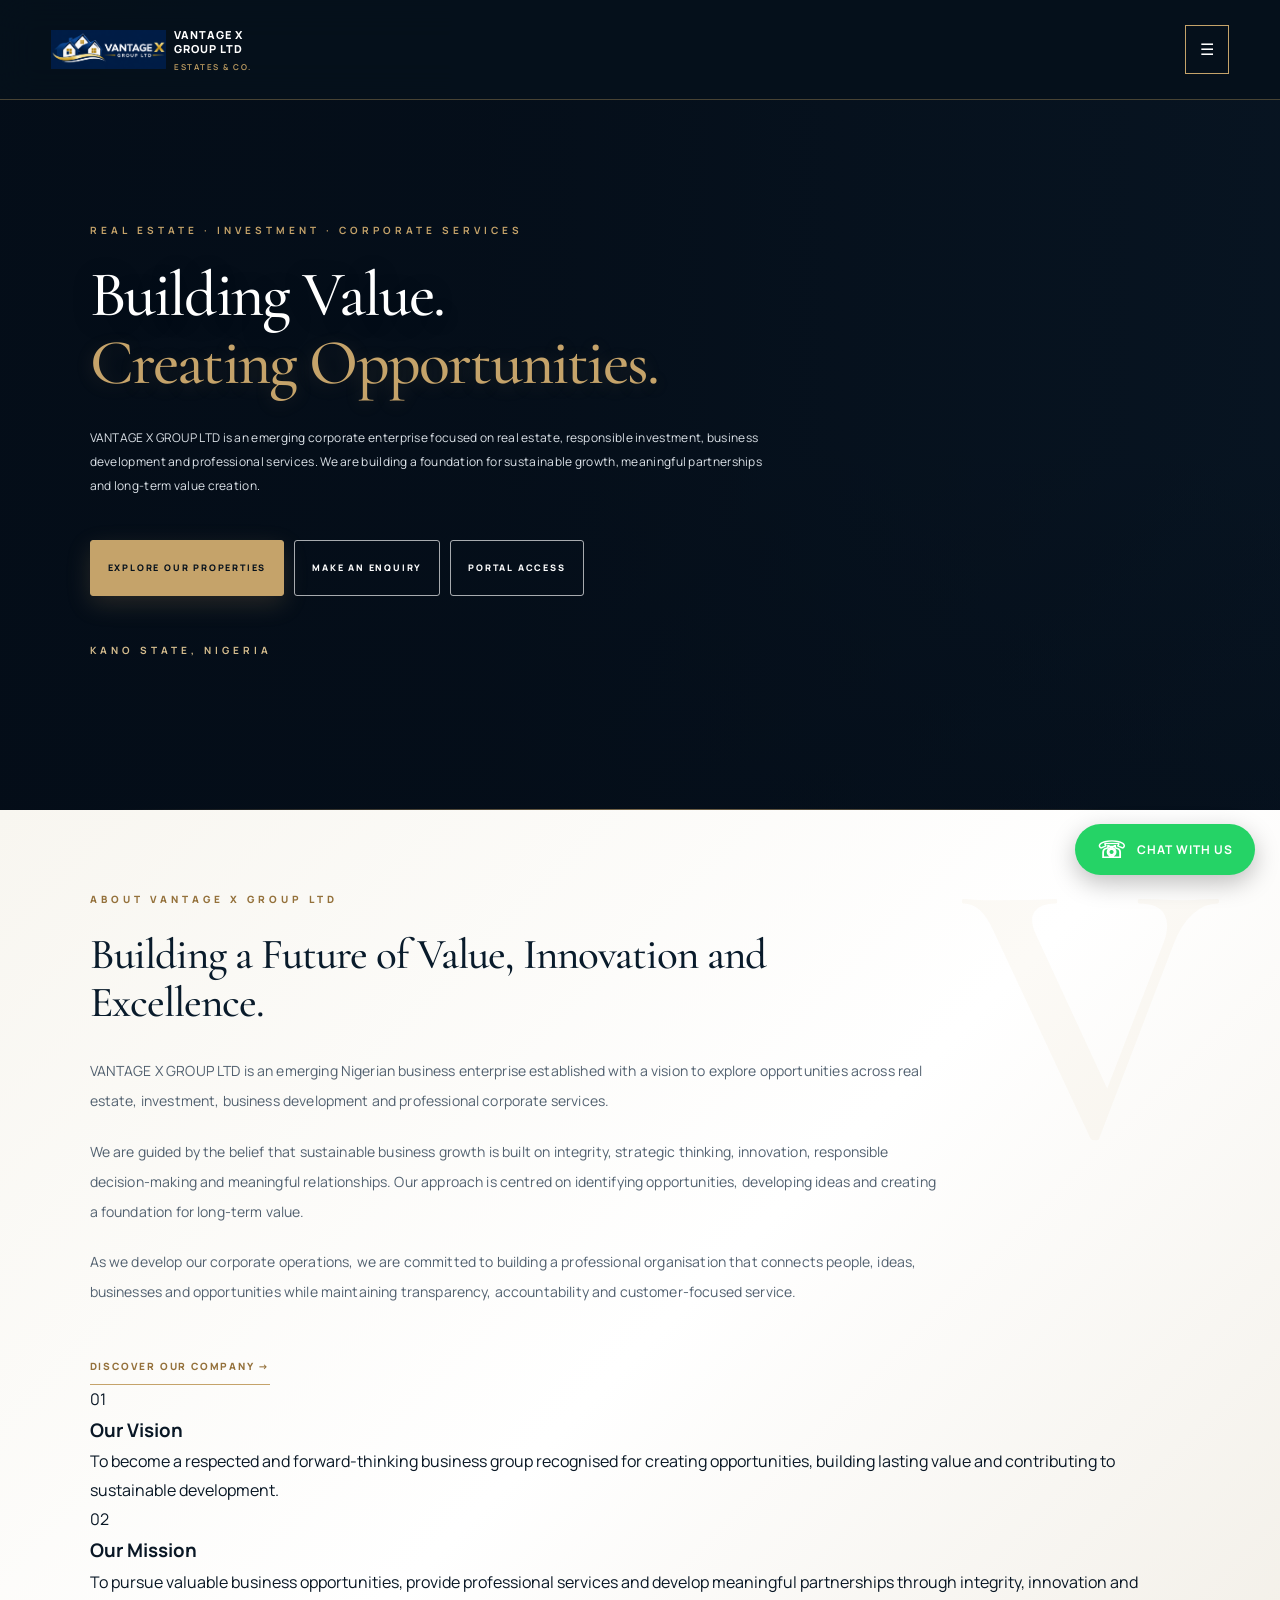
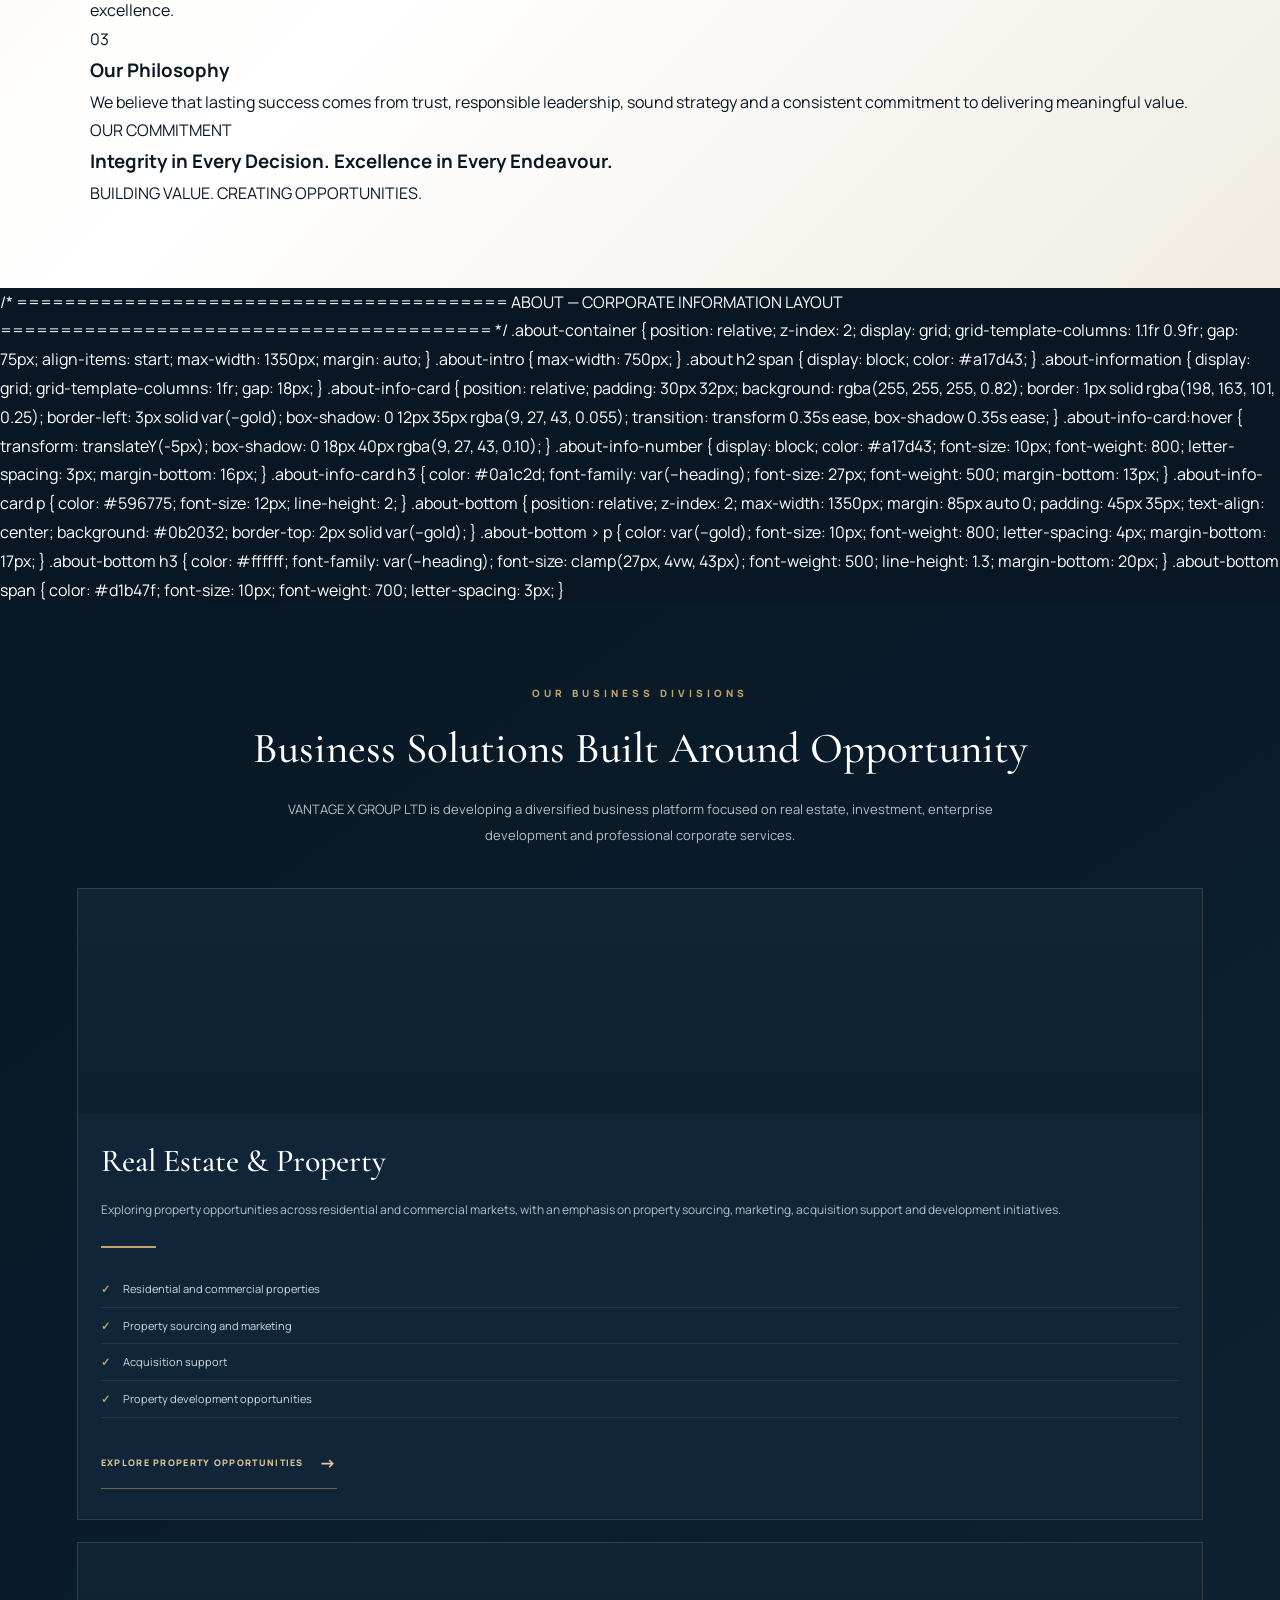
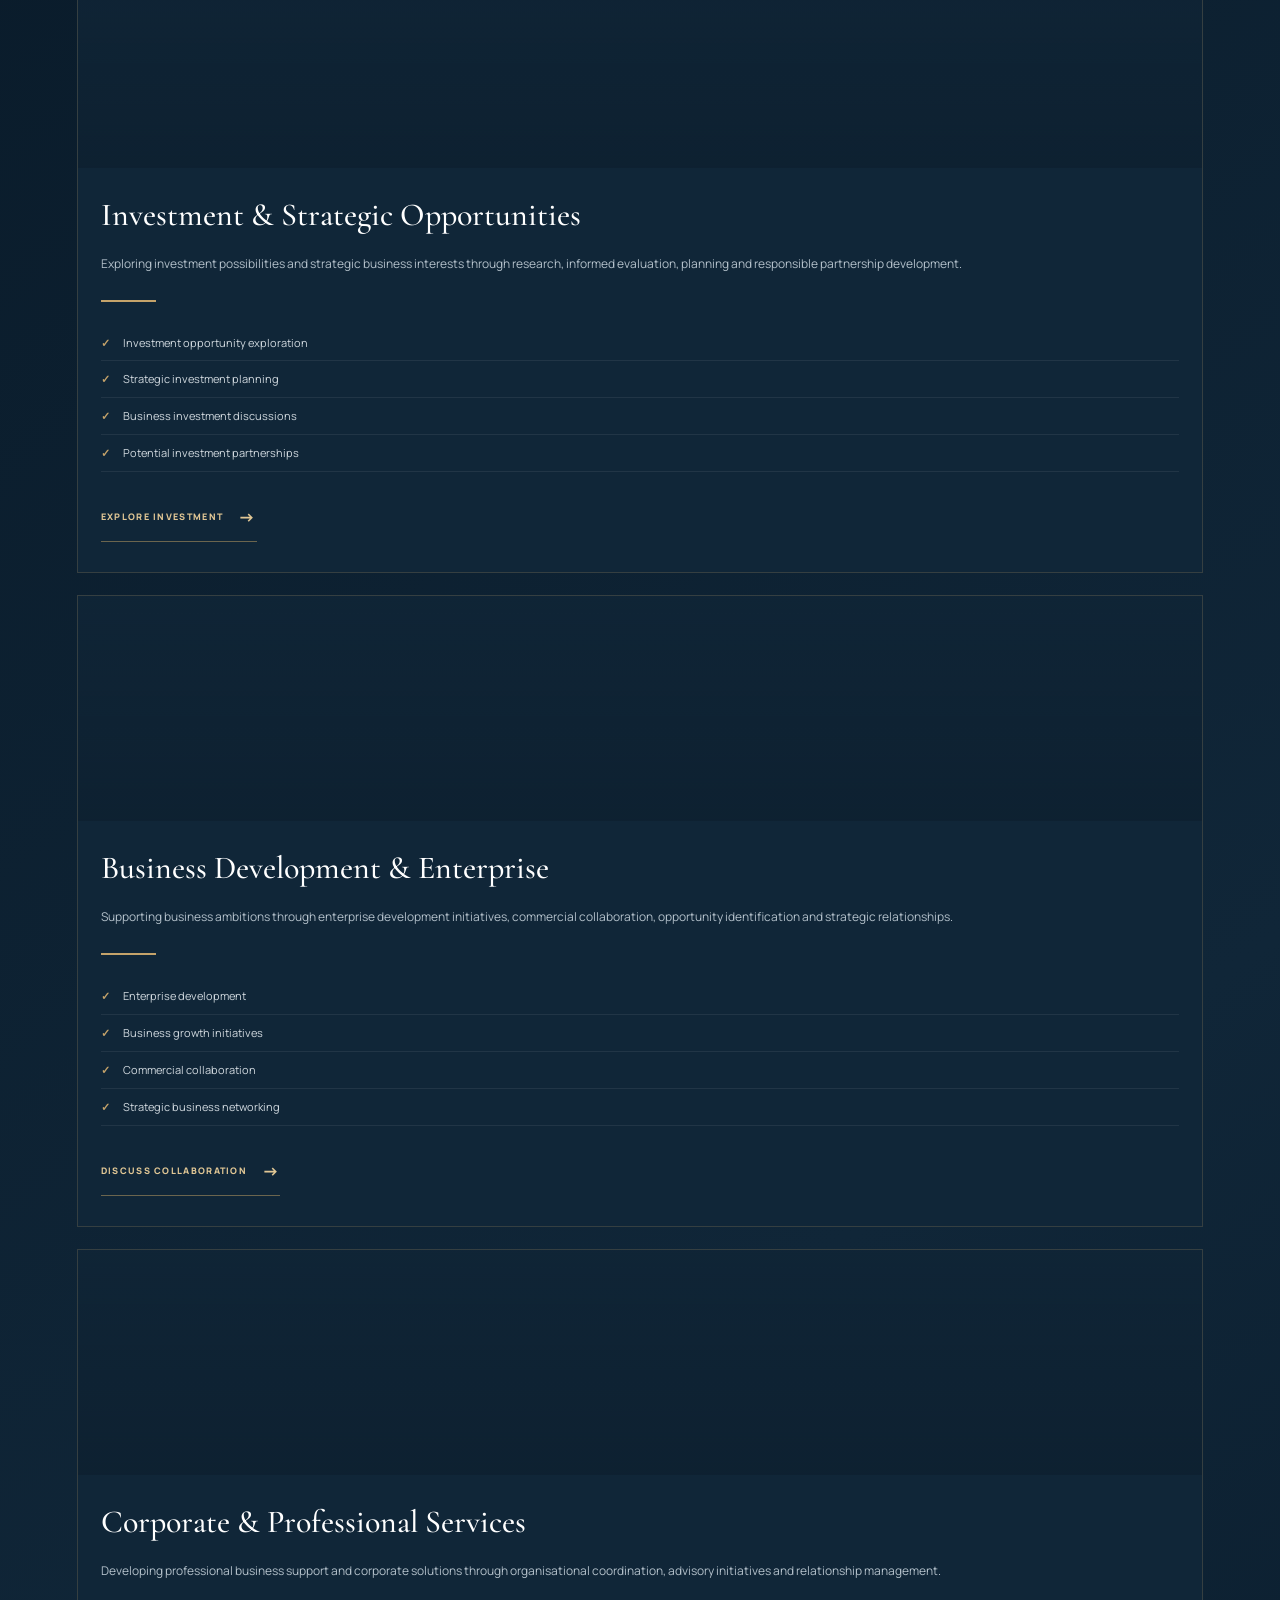
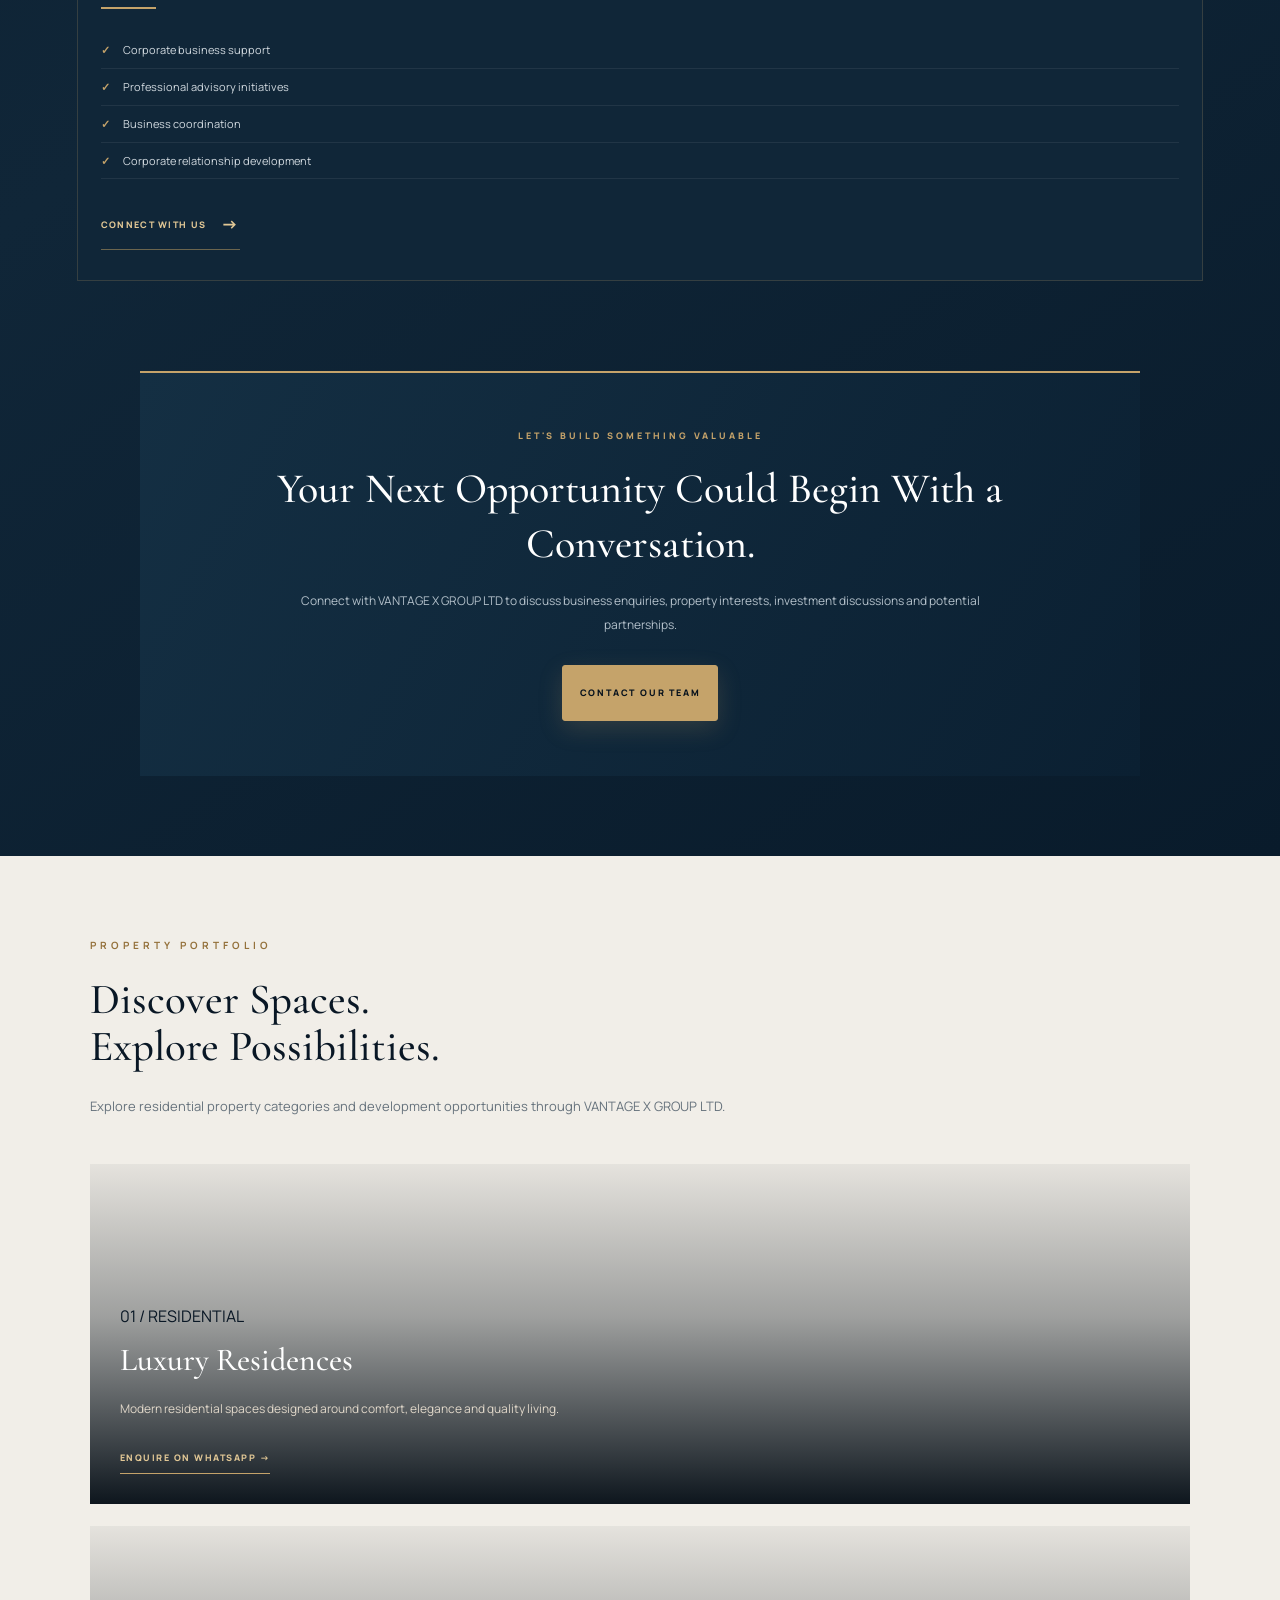
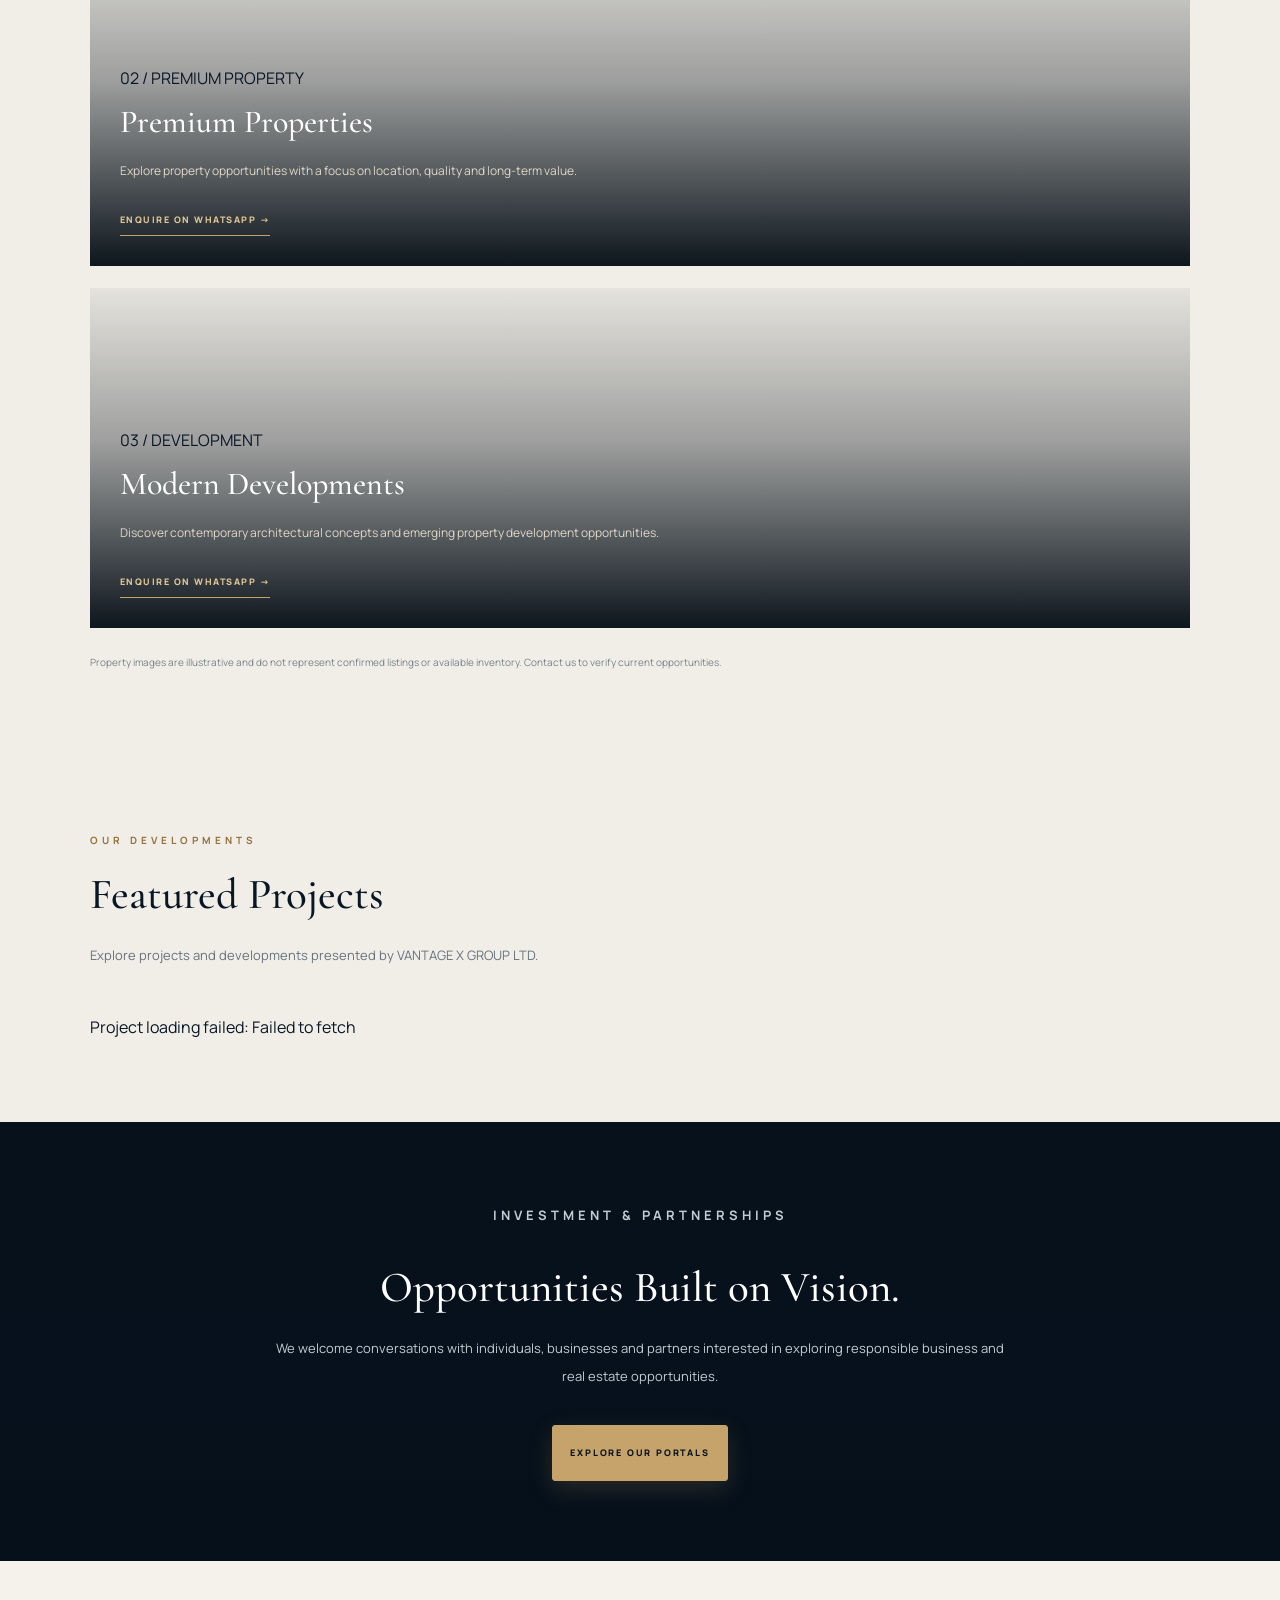
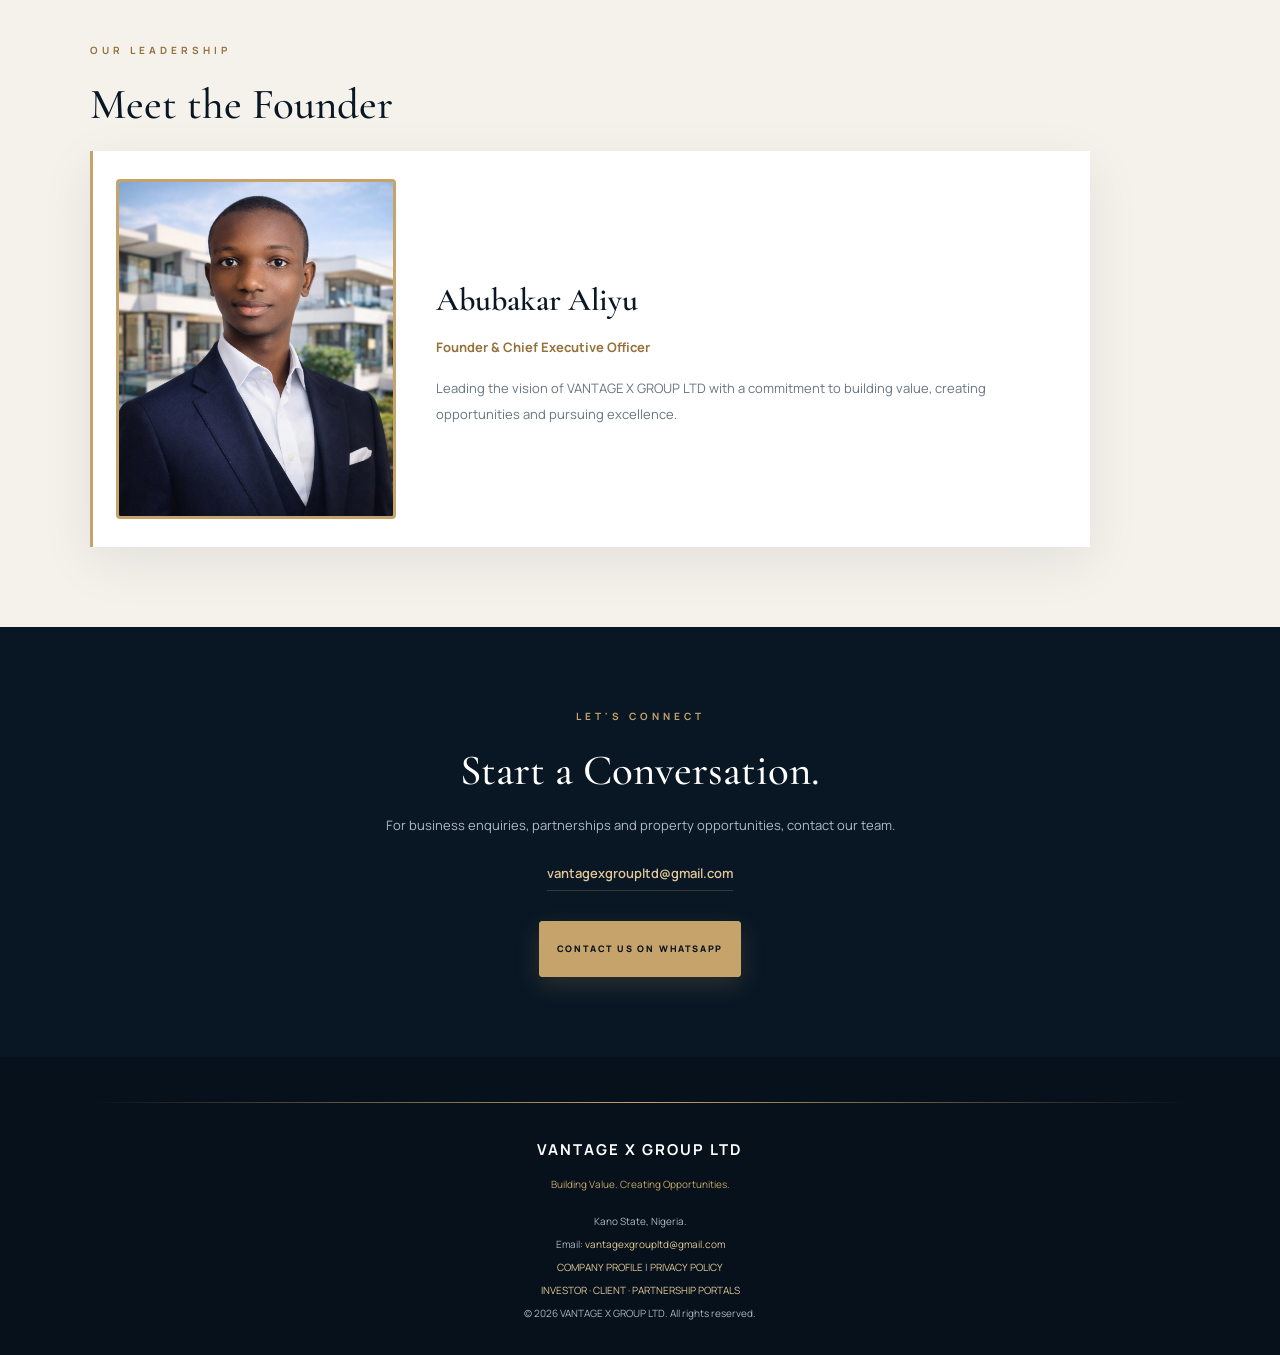
==== commit 00fa6c4c: "Update index.html" ====
--- a/index.html
+++ b/index.html
@@ -132,7 +132,7 @@
 
     <div class="about-intro">
 
-      <p class="eyebrow">WHO WE ARE</p>
+      <p class="eyebrow">ABOUT VANTAGE X GROUP LTD</p>
 
       <h2>
         Building a Future of
--- a/style.css
+++ b/style.css
@@ -463,62 +463,79 @@
 }
 
 /* =========================================
-   SERVICES SECTION
+   VANTAGE X GROUP LTD — SERVICES SECTION
 ========================================= */
 
 #services.services {
-  background: var(--navy);
+  position: relative;
+  overflow: hidden;
+  background: linear-gradient(145deg, #071725, #102638 65%, #091b2b);
   color: var(--white);
-  padding: 115px 7%;
+  padding: 120px 7%;
 }
 
 .services-heading {
-  max-width: 720px;
+  max-width: 850px;
   margin: 0 auto 65px;
   text-align: center;
 }
 
 .services-heading .eyebrow {
   color: var(--gold);
+  font-size: 10px;
+  font-weight: 800;
+  letter-spacing: 4px;
+  margin-bottom: 22px;
 }
 
 .services-heading h2 {
+  color: var(--white);
   font-family: var(--heading);
-  font-size: clamp(45px, 5vw, 68px);
+  font-size: clamp(38px, 5vw, 64px);
   font-weight: 500;
+  line-height: 1.15;
+  margin-bottom: 22px;
 }
 
 .services-heading .section-description {
+  max-width: 720px;
   margin: 0 auto;
-  color: #aab6c0;
+  color: #b3c0ca;
+  font-size: 13px;
+  line-height: 2;
 }
 
 #services .service-grid {
   display: grid;
-  grid-template-columns: repeat(3, minmax(0, 1fr));
-  gap: 24px;
-  max-width: 1300px;
+  grid-template-columns: repeat(2, minmax(0, 1fr));
+  gap: 30px;
+  max-width: 1250px;
   margin: auto;
 }
 
 #services .service-card {
+  display: flex;
+  flex-direction: column;
   overflow: hidden;
-  padding: 0;
+  min-width: 0;
   background: #102638;
-  border: 1px solid var(--border);
-  transition: transform 0.4s ease, border-color 0.4s ease;
+  border: 1px solid rgba(198, 163, 101, 0.2);
+  transition: transform 0.4s ease, border-color 0.4s ease,
+              box-shadow 0.4s ease;
 }
 
 #services .service-card:hover {
-  transform: translateY(-8px);
+  transform: translateY(-7px);
   border-color: var(--gold);
+  box-shadow: 0 22px 50px rgba(0, 0, 0, 0.22);
 }
 
 #services .service-image {
-  height: 245px;
+  height: 270px;
+  flex-shrink: 0;
   background-size: cover;
   background-position: center;
-  transition: filter 0.4s ease;
+  transition: transform 0.6s ease, filter 0.4s ease;
 }
 
 #services .service-card:hover .service-image {
@@ -527,64 +544,151 @@
 
 #services .service-real-estate .service-image {
   background-image:
-    linear-gradient(rgba(6,17,28,0.05), rgba(6,17,28,0.2)),
+    linear-gradient(rgba(6,17,28,0.08), rgba(6,17,28,0.25)),
     url('https://images.unsplash.com/photo-1600607687939-ce8a6c25118c?auto=format&fit=crop&w=1000&q=90');
 }
 
 #services .service-investment .service-image {
   background-image:
-    linear-gradient(rgba(6,17,28,0.05), rgba(6,17,28,0.2)),
+    linear-gradient(rgba(6,17,28,0.08), rgba(6,17,28,0.25)),
     url('https://images.unsplash.com/photo-1486406146926-c627a92ad1ab?auto=format&fit=crop&w=1000&q=90');
+}
+
+#services .service-business .service-image {
+  background-image:
+    linear-gradient(rgba(6,17,28,0.08), rgba(6,17,28,0.25)),
+    url('https://images.unsplash.com/photo-1497366754035-f200968a6e72?auto=format&fit=crop&w=1000&q=90');
 }
 
 #services .service-corporate .service-image {
   background-image:
-    linear-gradient(rgba(6,17,28,0.05), rgba(6,17,28,0.2)),
-    url('https://images.unsplash.com/photo-1497366754035-f200968a6e72?auto=format&fit=crop&w=1000&q=90');
+    linear-gradient(rgba(6,17,28,0.08), rgba(6,17,28,0.25)),
+    url('https://images.unsplash.com/photo-1497366811353-6870744d04b2?auto=format&fit=crop&w=1000&q=90');
 }
 
 #services .service-content {
-  padding: 32px 27px 35px;
-}
-
-#services .service-number {
-  display: block;
+  display: flex;
+  flex: 1;
+  flex-direction: column;
+  padding: 34px 32px 36px;
+}
+
+#services .service-card h3 {
+  color: var(--white);
+  font-family: var(--heading);
+  font-size: clamp(25px, 2.5vw, 32px);
+  font-weight: 500;
+  line-height: 1.25;
+  margin-bottom: 17px;
+}
+
+#services .service-card p {
+  color: #b3c0ca;
+  font-size: 12px;
+  line-height: 2;
+  margin-bottom: 24px;
+}
+
+#services .service-divider {
+  width: 55px;
+  height: 2px;
+  background: var(--gold);
+  margin: 0 0 23px;
+}
+
+#services .service-features {
+  list-style: none;
+  padding: 0;
+  margin: 0 0 30px;
+}
+
+#services .service-features li {
+  position: relative;
+  color: #d1d9df;
+  font-size: 11px;
+  line-height: 1.8;
+  padding: 8px 0 8px 22px;
+  border-bottom: 1px solid rgba(255,255,255,0.07);
+}
+
+#services .service-features li::before {
+  content: "✓";
+  position: absolute;
+  left: 0;
+  top: 8px;
+  color: var(--gold);
+  font-weight: 800;
+}
+
+#services .service-link {
+  display: inline-flex;
+  align-items: center;
+  justify-content: space-between;
+  gap: 15px;
+  width: fit-content;
+  max-width: 100%;
+  margin-top: auto;
+  padding-bottom: 9px;
+  color: var(--gold-light);
+  border-bottom: 1px solid rgba(198,163,101,0.5);
+  font-size: 9px;
+  font-weight: 800;
+  letter-spacing: 1.3px;
+  transition: color 0.3s ease, border-color 0.3s ease;
+}
+
+#services .service-link span {
+  font-size: 17px;
+  transition: transform 0.3s ease;
+}
+
+#services .service-link:hover {
+  color: var(--white);
+  border-color: var(--white);
+}
+
+#services .service-link:hover span {
+  transform: translateX(5px);
+}
+
+.services-footer {
+  max-width: 1000px;
+  margin: 90px auto 0;
+  padding: 55px 35px;
+  text-align: center;
+  background: linear-gradient(120deg, #142f43, #0b2032);
+  border-top: 2px solid var(--gold);
+}
+
+.services-footer .eyebrow {
   color: var(--gold);
   font-size: 9px;
   font-weight: 800;
-  letter-spacing: 2px;
+  letter-spacing: 3px;
   margin-bottom: 18px;
 }
 
-#services .service-card h3 {
+.services-footer h3 {
+  color: var(--white);
   font-family: var(--heading);
-  color: var(--white);
-  font-size: 29px;
+  font-size: clamp(27px, 4vw, 42px);
   font-weight: 500;
-  line-height: 1.15;
-  margin-bottom: 16px;
-}
-
-#services .service-card p {
-  color: #aab6c0;
+  line-height: 1.3;
+  margin-bottom: 18px;
+}
+
+.services-footer p:not(.eyebrow) {
+  max-width: 680px;
+  margin: 0 auto 28px;
+  color: #b3c0ca;
   font-size: 12px;
   line-height: 2;
-  margin-bottom: 27px;
-}
-
-#services .service-link {
-  display: inline-block;
-  color: var(--gold-light);
-  font-size: 9px;
-  font-weight: 800;
-  letter-spacing: 1.5px;
-  padding-bottom: 7px;
-  border-bottom: 1px solid var(--border);
-  transition: color 0.3s ease;
-}
-
-#services .service-link:hover {
-  color: var(--white);
+}
+
+.services-footer .btn-primary {
+  display: inline-flex;
+  align-items: center;
+  justify-content: center;
 }
 
 /* =========================================
@@ -1260,4 +1364,68 @@
   letter-spacing: 2px;
   line-height: 1.8;
 }
+
+   /* SERVICES — MOBILE RESPONSIVE */
+
+#services.services {
+  padding: 85px 7%;
+}
+
+.services-heading {
+  margin-bottom: 42px;
+}
+
+.services-heading h2 {
+  font-size: clamp(34px, 9vw, 45px);
+  line-height: 1.18;
+}
+
+.services-heading .section-description {
+  font-size: 12px;
+  line-height: 1.9;
+}
+
+#services .service-grid {
+  grid-template-columns: 1fr;
+  gap: 24px;
+}
+
+#services .service-image {
+  height: 220px;
+}
+
+#services .service-content {
+  padding: 27px 23px 30px;
+}
+
+#services .service-card h3 {
+  font-size: 27px;
+}
+
+#services .service-card p {
+  font-size: 12px;
+  line-height: 1.9;
+}
+
+#services .service-features li {
+  font-size: 11px;
+}
+
+.services-footer {
+  margin-top: 55px;
+  padding: 40px 22px;
+}
+
+.services-footer h3 {
+  font-size: 29px;
+}
+
+.services-footer p:not(.eyebrow) {
+  font-size: 12px;
+  line-height: 1.9;
+}
+
+.services-footer .btn-primary {
+  max-width: 100%;
+}
    }
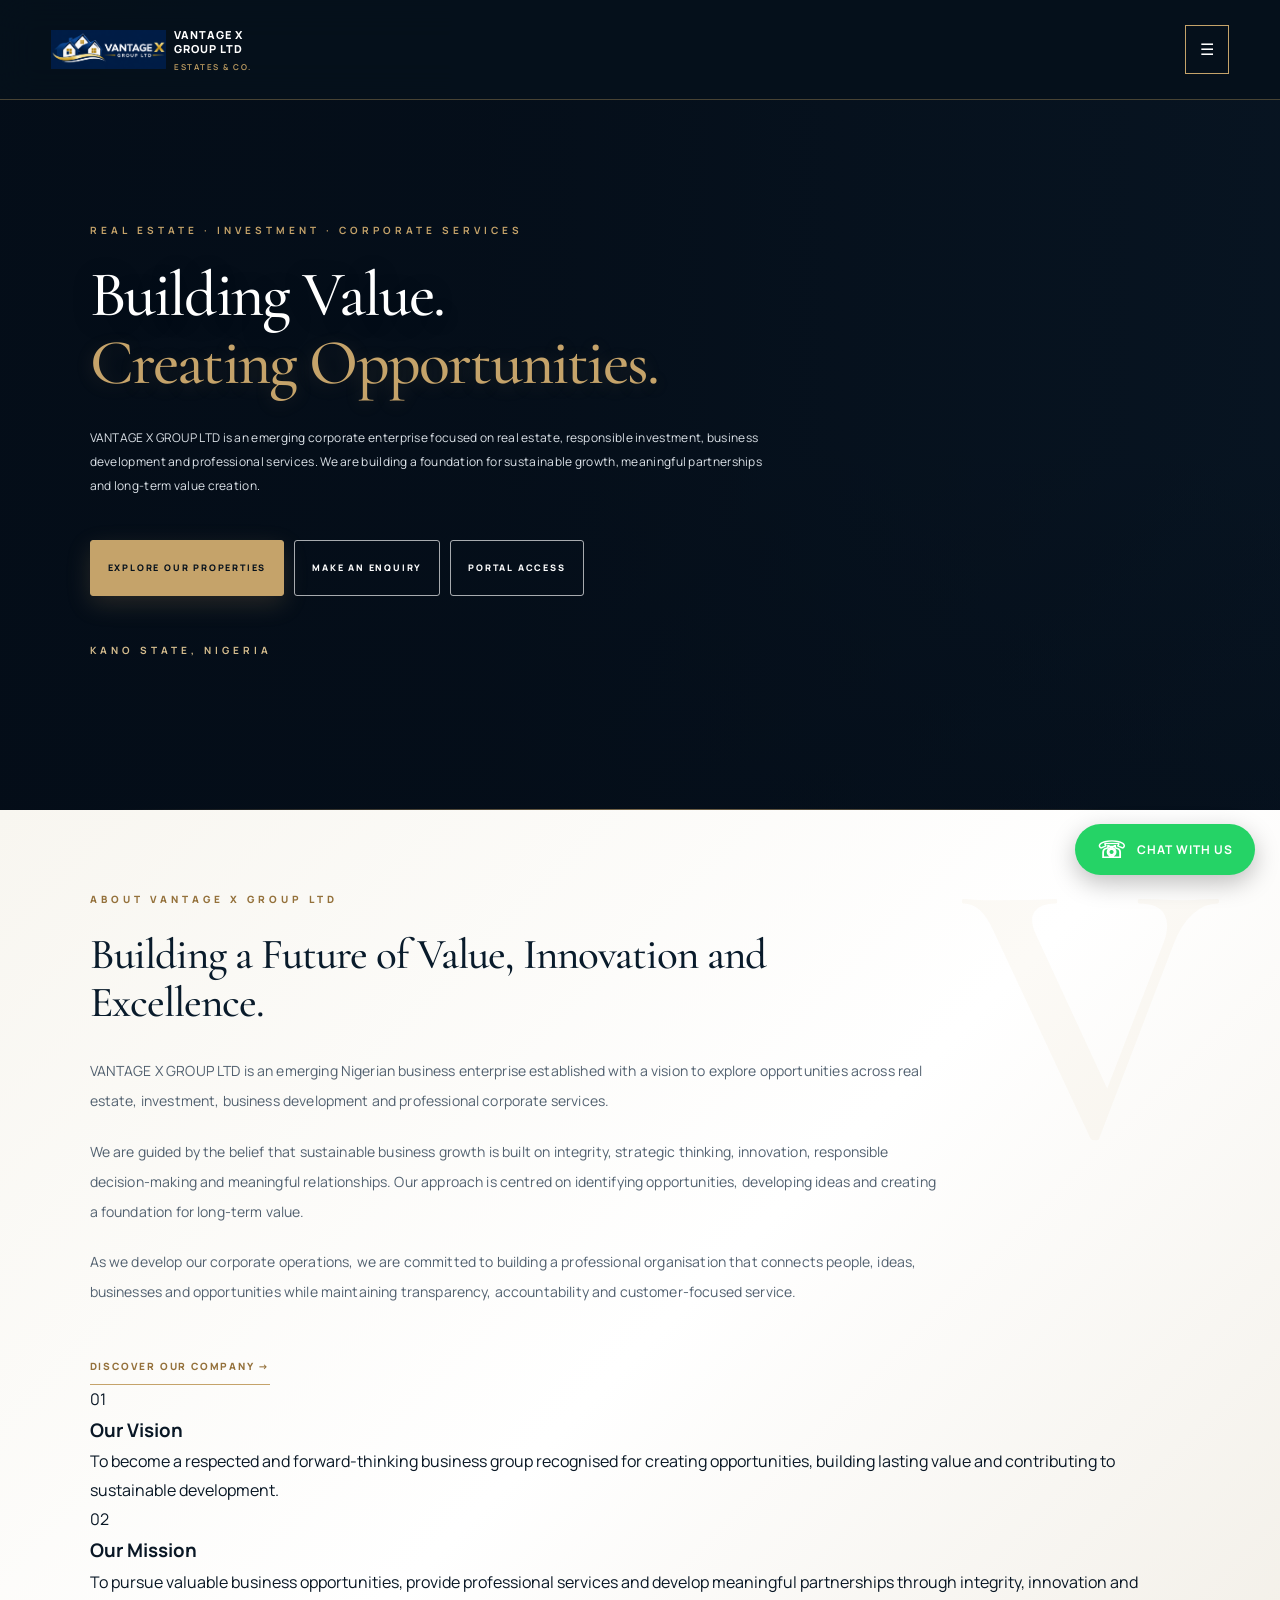
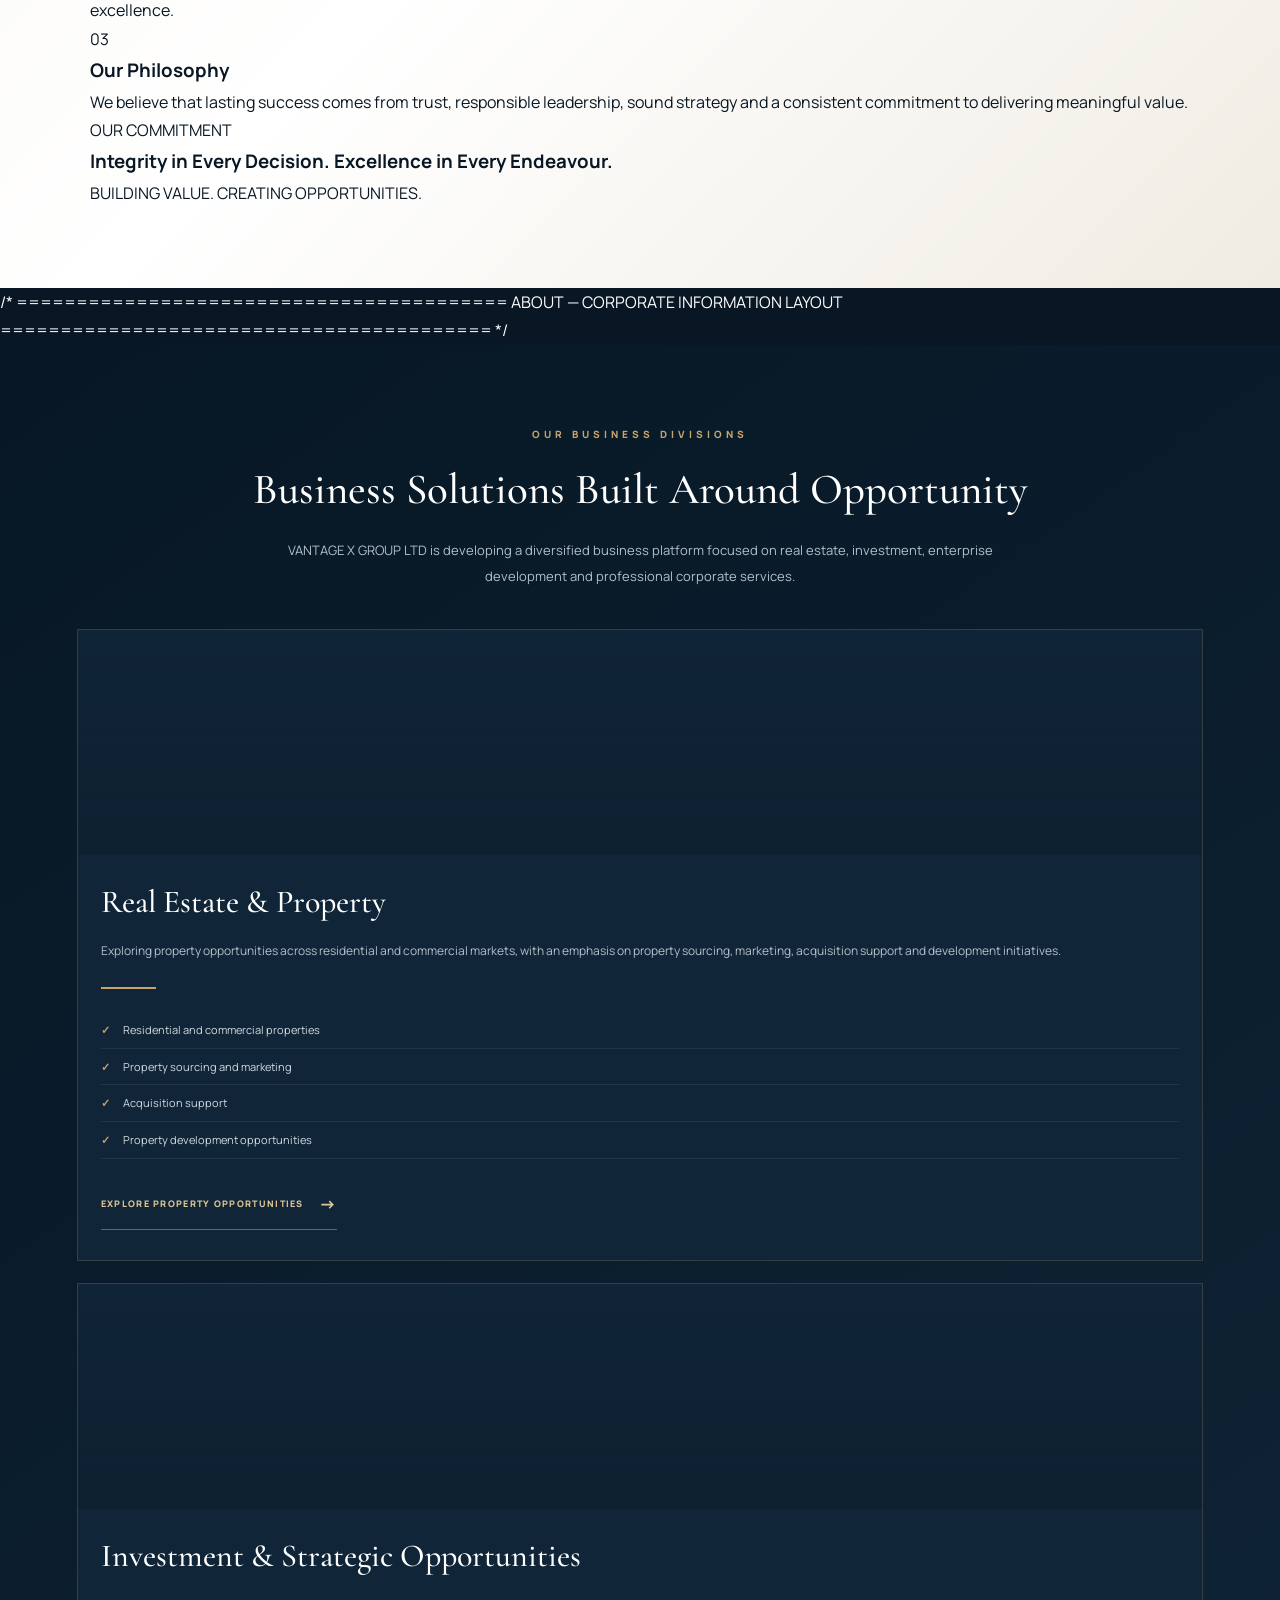
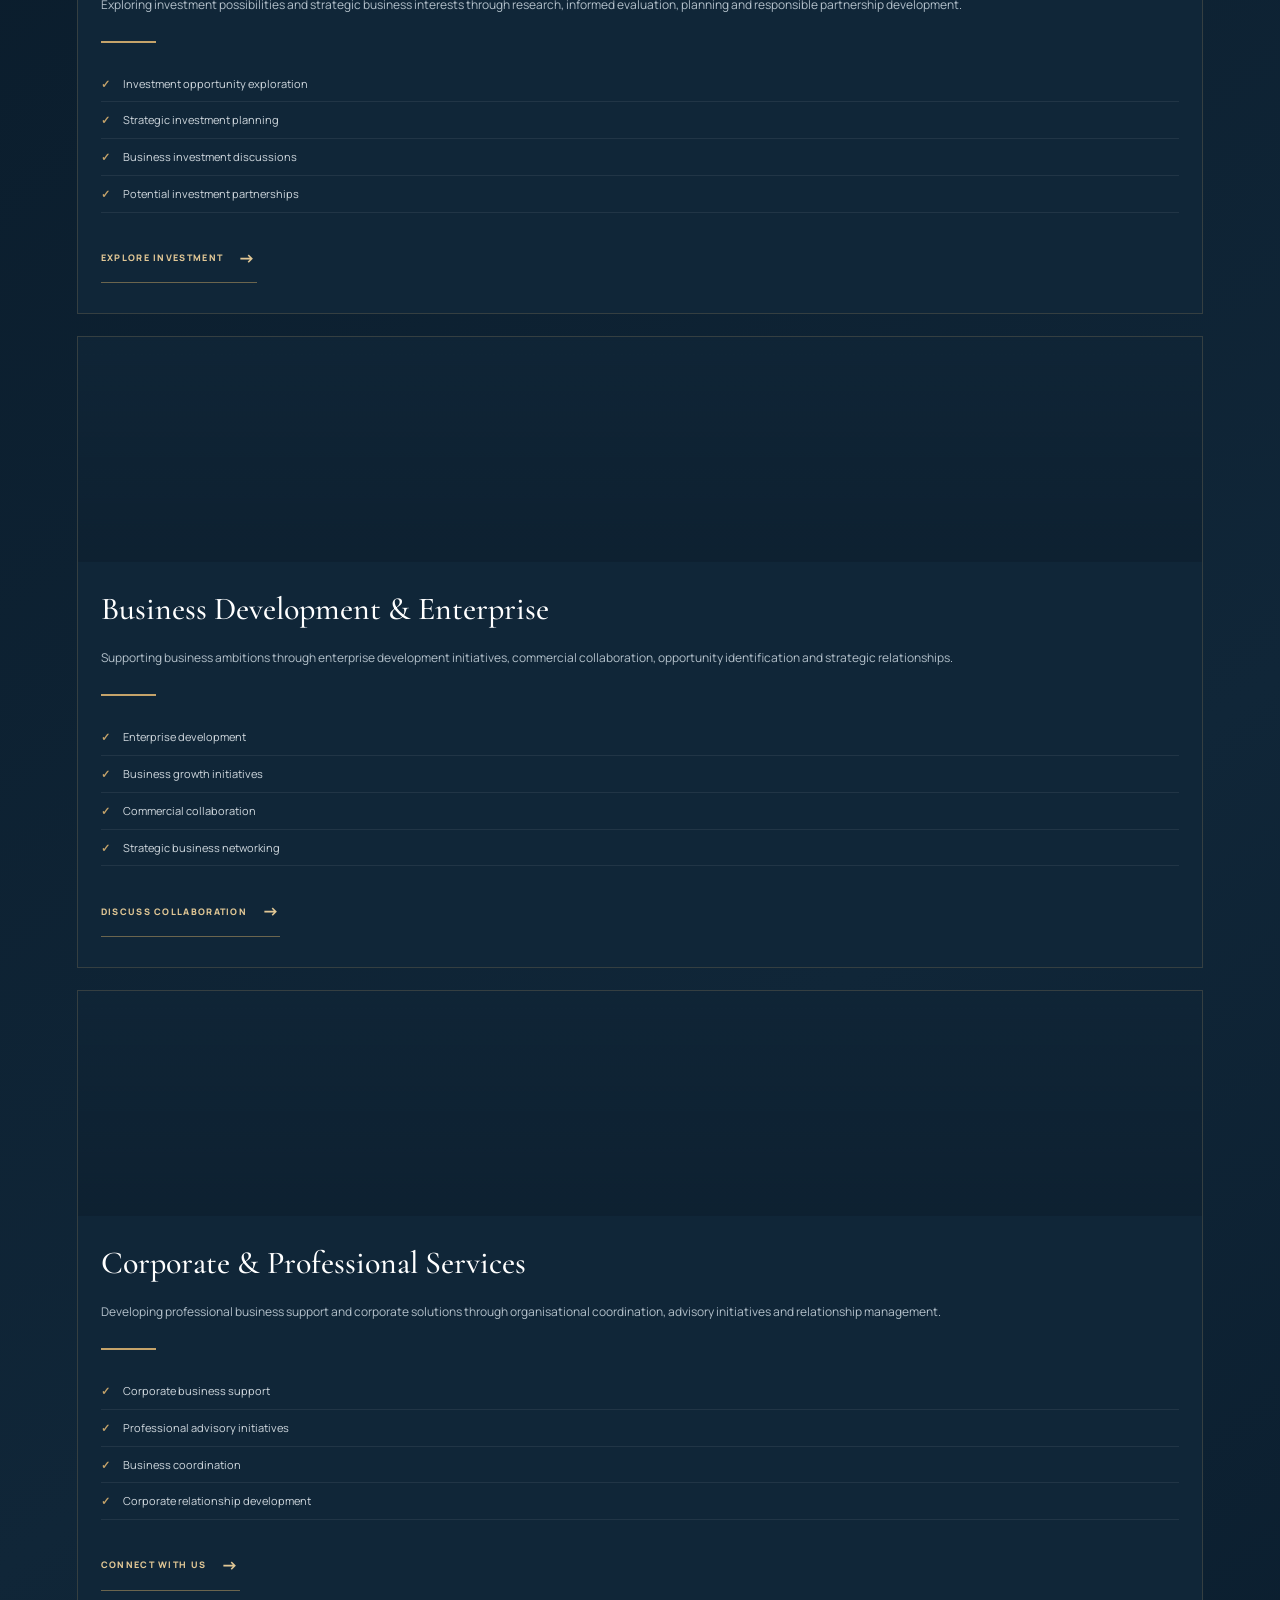
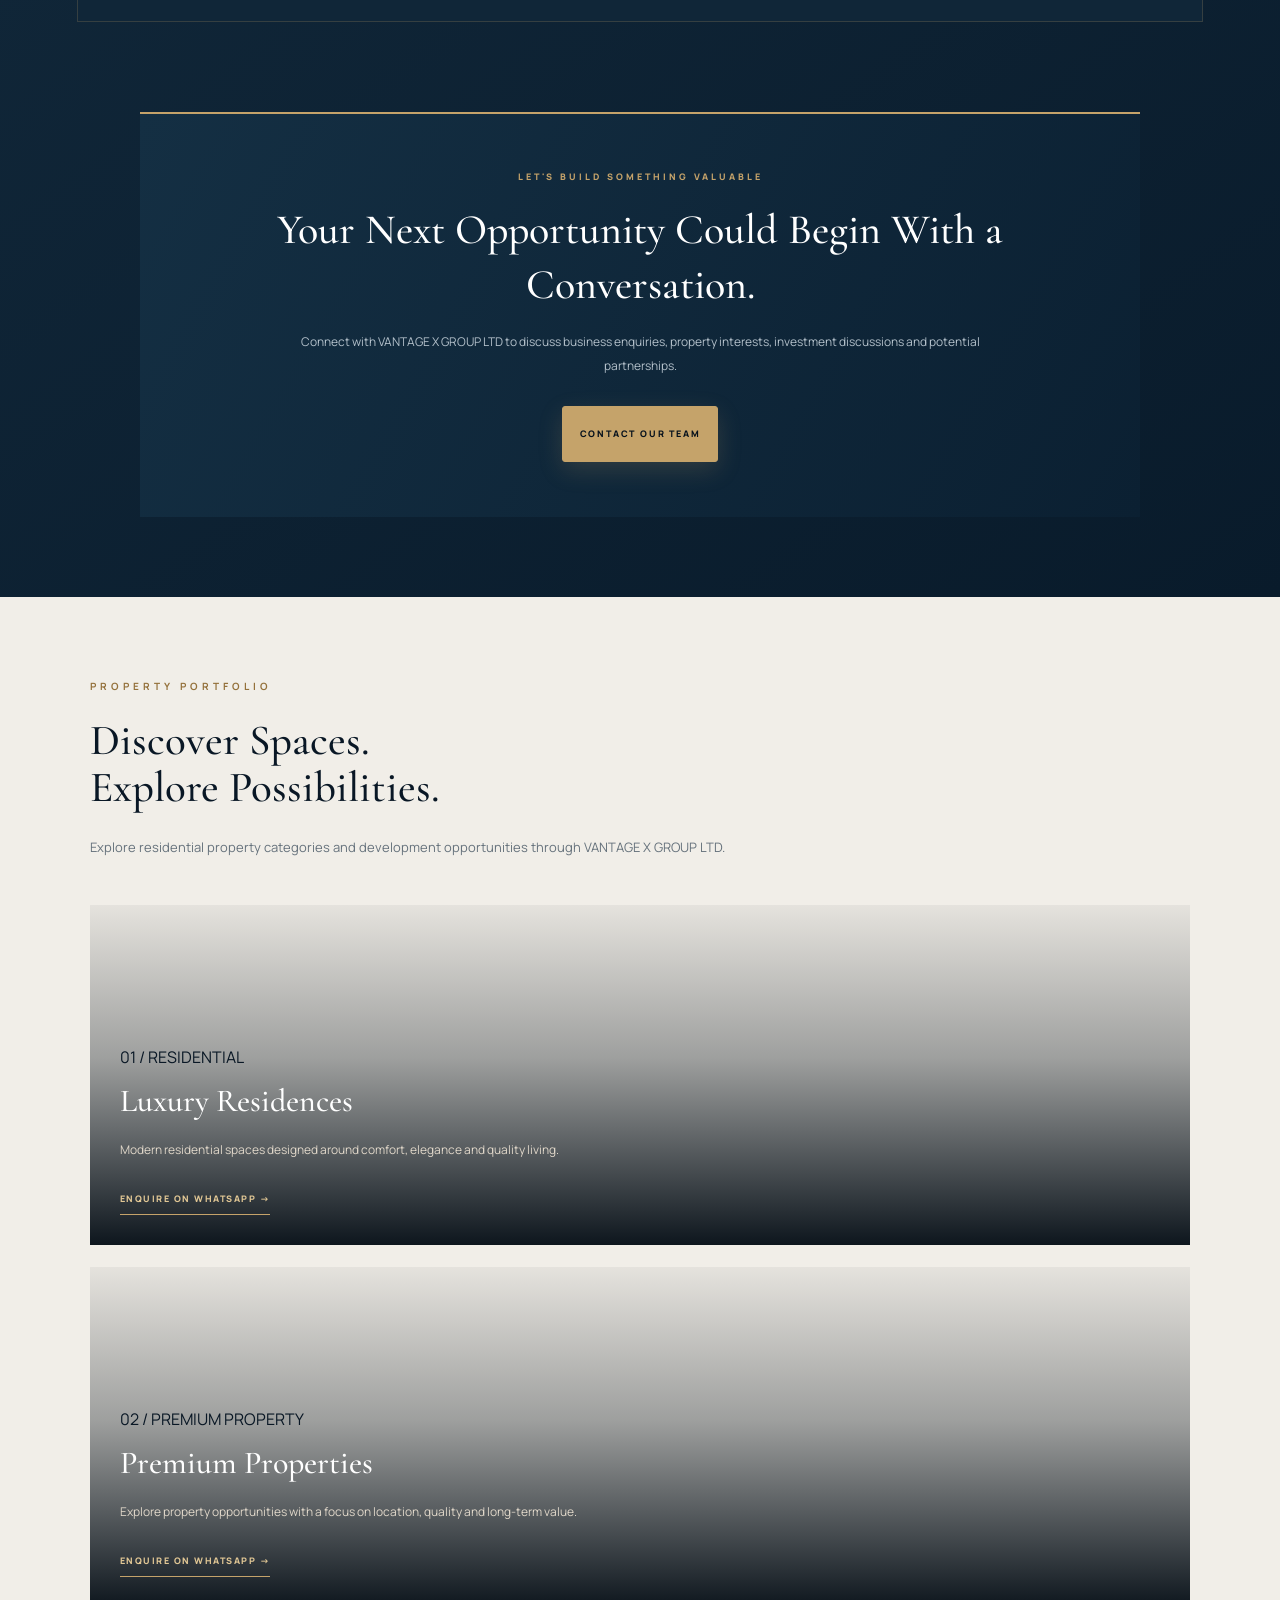
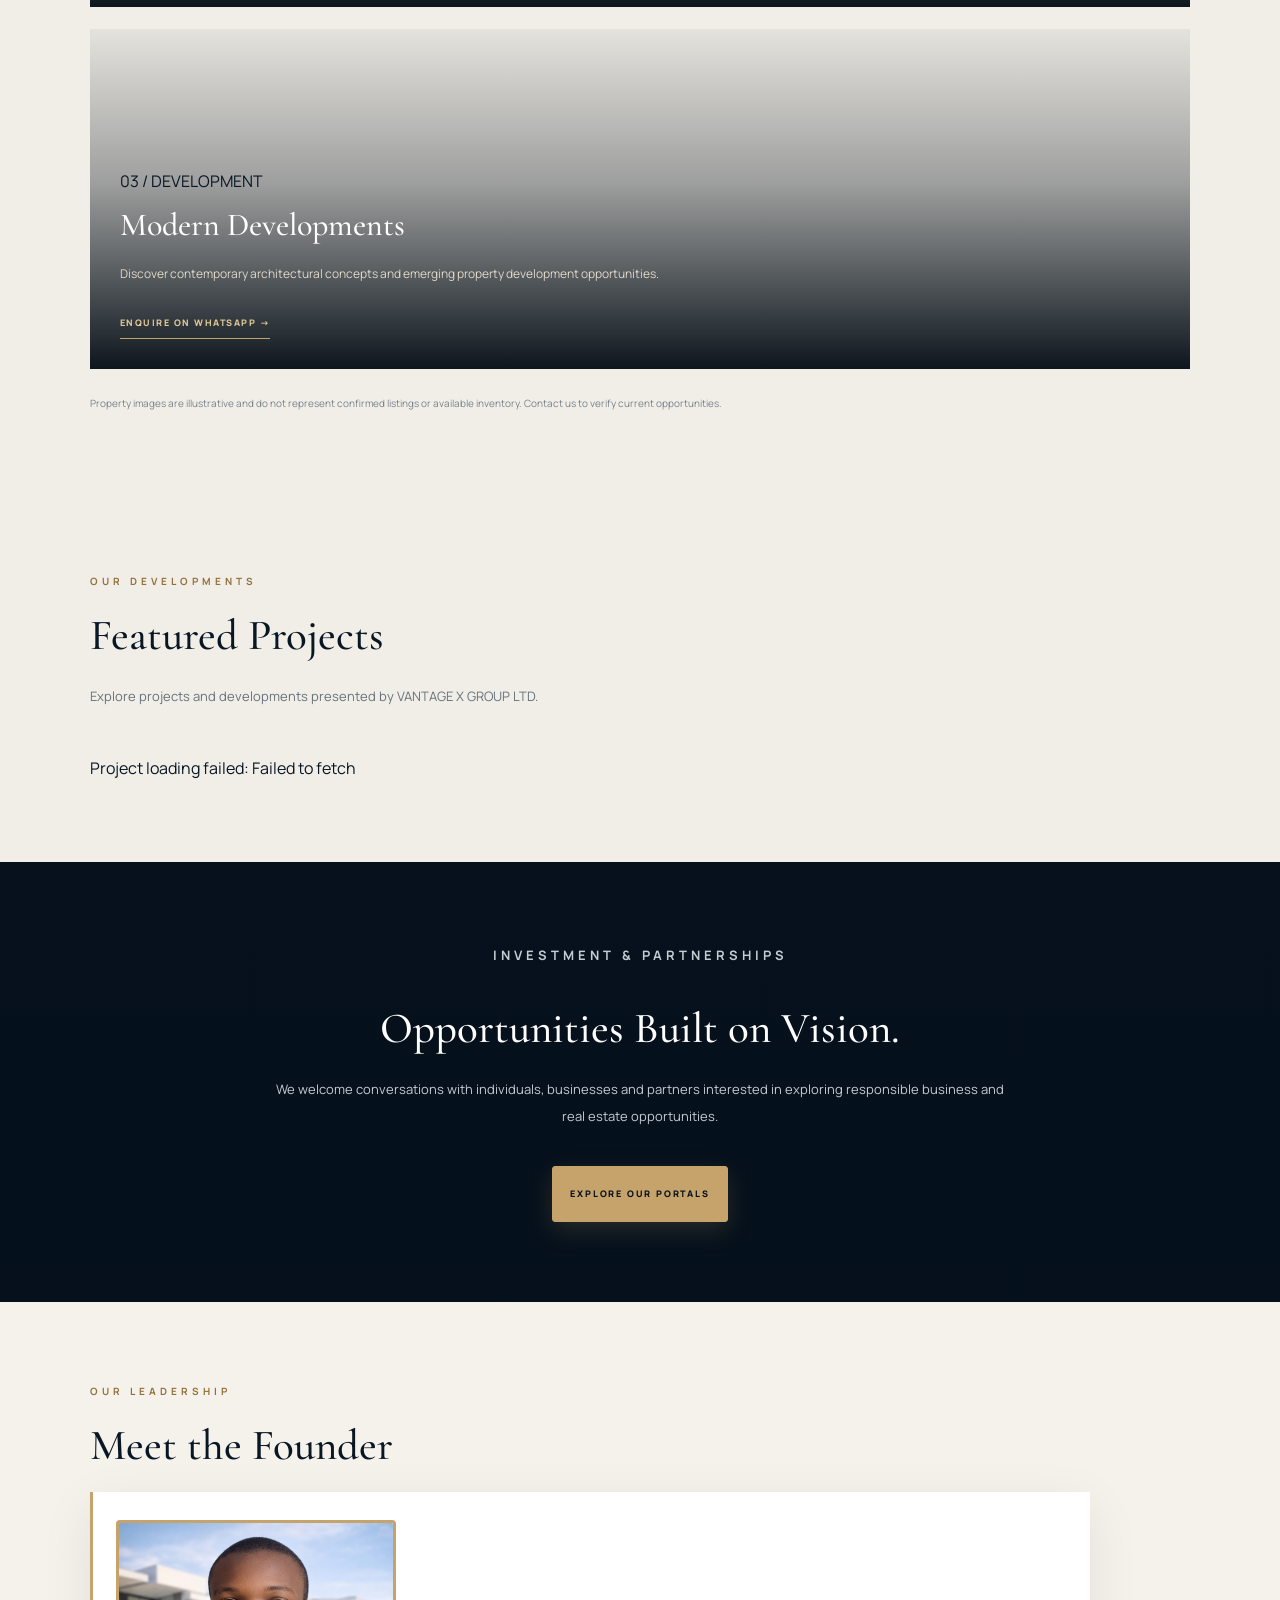
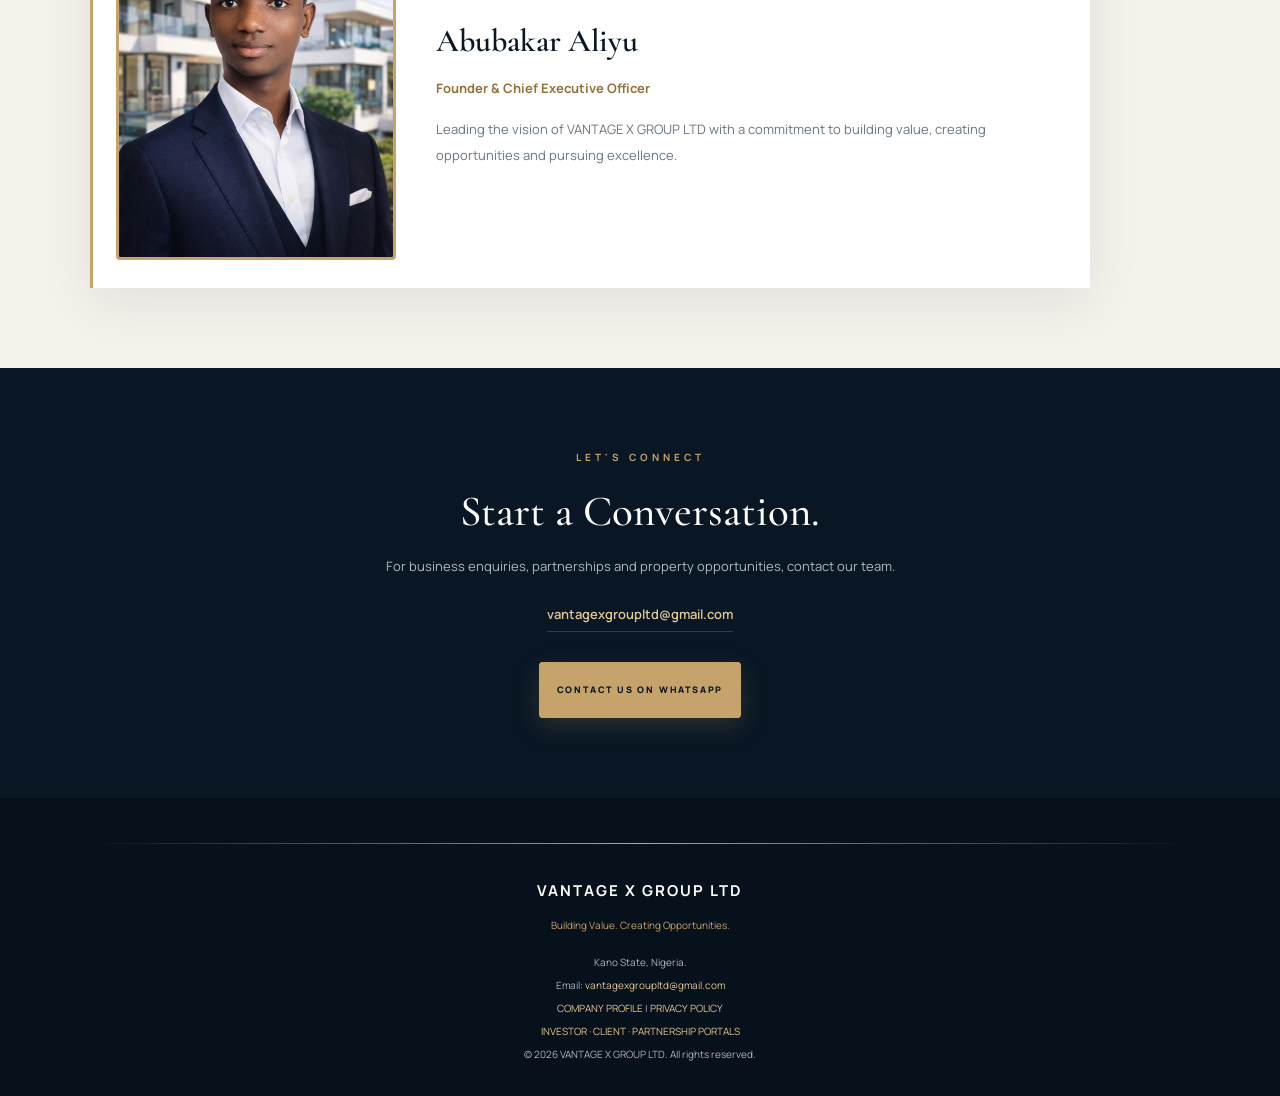
==== commit 6bb41d08: "Update index.html" ====
--- a/index.html
+++ b/index.html
@@ -234,105 +234,7 @@
    ABOUT — CORPORATE INFORMATION LAYOUT
 ========================================= */
 
-.about-container {
-  position: relative;
-  z-index: 2;
-  display: grid;
-  grid-template-columns: 1.1fr 0.9fr;
-  gap: 75px;
-  align-items: start;
-  max-width: 1350px;
-  margin: auto;
-}
-
-.about-intro {
-  max-width: 750px;
-}
-
-.about h2 span {
-  display: block;
-  color: #a17d43;
-}
-
-.about-information {
-  display: grid;
-  grid-template-columns: 1fr;
-  gap: 18px;
-}
-
-.about-info-card {
-  position: relative;
-  padding: 30px 32px;
-  background: rgba(255, 255, 255, 0.82);
-  border: 1px solid rgba(198, 163, 101, 0.25);
-  border-left: 3px solid var(--gold);
-  box-shadow: 0 12px 35px rgba(9, 27, 43, 0.055);
-  transition: transform 0.35s ease, box-shadow 0.35s ease;
-}
-
-.about-info-card:hover {
-  transform: translateY(-5px);
-  box-shadow: 0 18px 40px rgba(9, 27, 43, 0.10);
-}
-
-.about-info-number {
-  display: block;
-  color: #a17d43;
-  font-size: 10px;
-  font-weight: 800;
-  letter-spacing: 3px;
-  margin-bottom: 16px;
-}
-
-.about-info-card h3 {
-  color: #0a1c2d;
-  font-family: var(--heading);
-  font-size: 27px;
-  font-weight: 500;
-  margin-bottom: 13px;
-}
-
-.about-info-card p {
-  color: #596775;
-  font-size: 12px;
-  line-height: 2;
-}
-
-.about-bottom {
-  position: relative;
-  z-index: 2;
-  max-width: 1350px;
-  margin: 85px auto 0;
-  padding: 45px 35px;
-  text-align: center;
-  background: #0b2032;
-  border-top: 2px solid var(--gold);
-}
-
-.about-bottom > p {
-  color: var(--gold);
-  font-size: 10px;
-  font-weight: 800;
-  letter-spacing: 4px;
-  margin-bottom: 17px;
-}
-
-.about-bottom h3 {
-  color: #ffffff;
-  font-family: var(--heading);
-  font-size: clamp(27px, 4vw, 43px);
-  font-weight: 500;
-  line-height: 1.3;
-  margin-bottom: 20px;
-}
-
-.about-bottom span {
-  color: #d1b47f;
-  font-size: 10px;
-  font-weight: 700;
-  letter-spacing: 3px;
-}
-    
+
 
     <!-- ==============================
          SERVICES SECTION
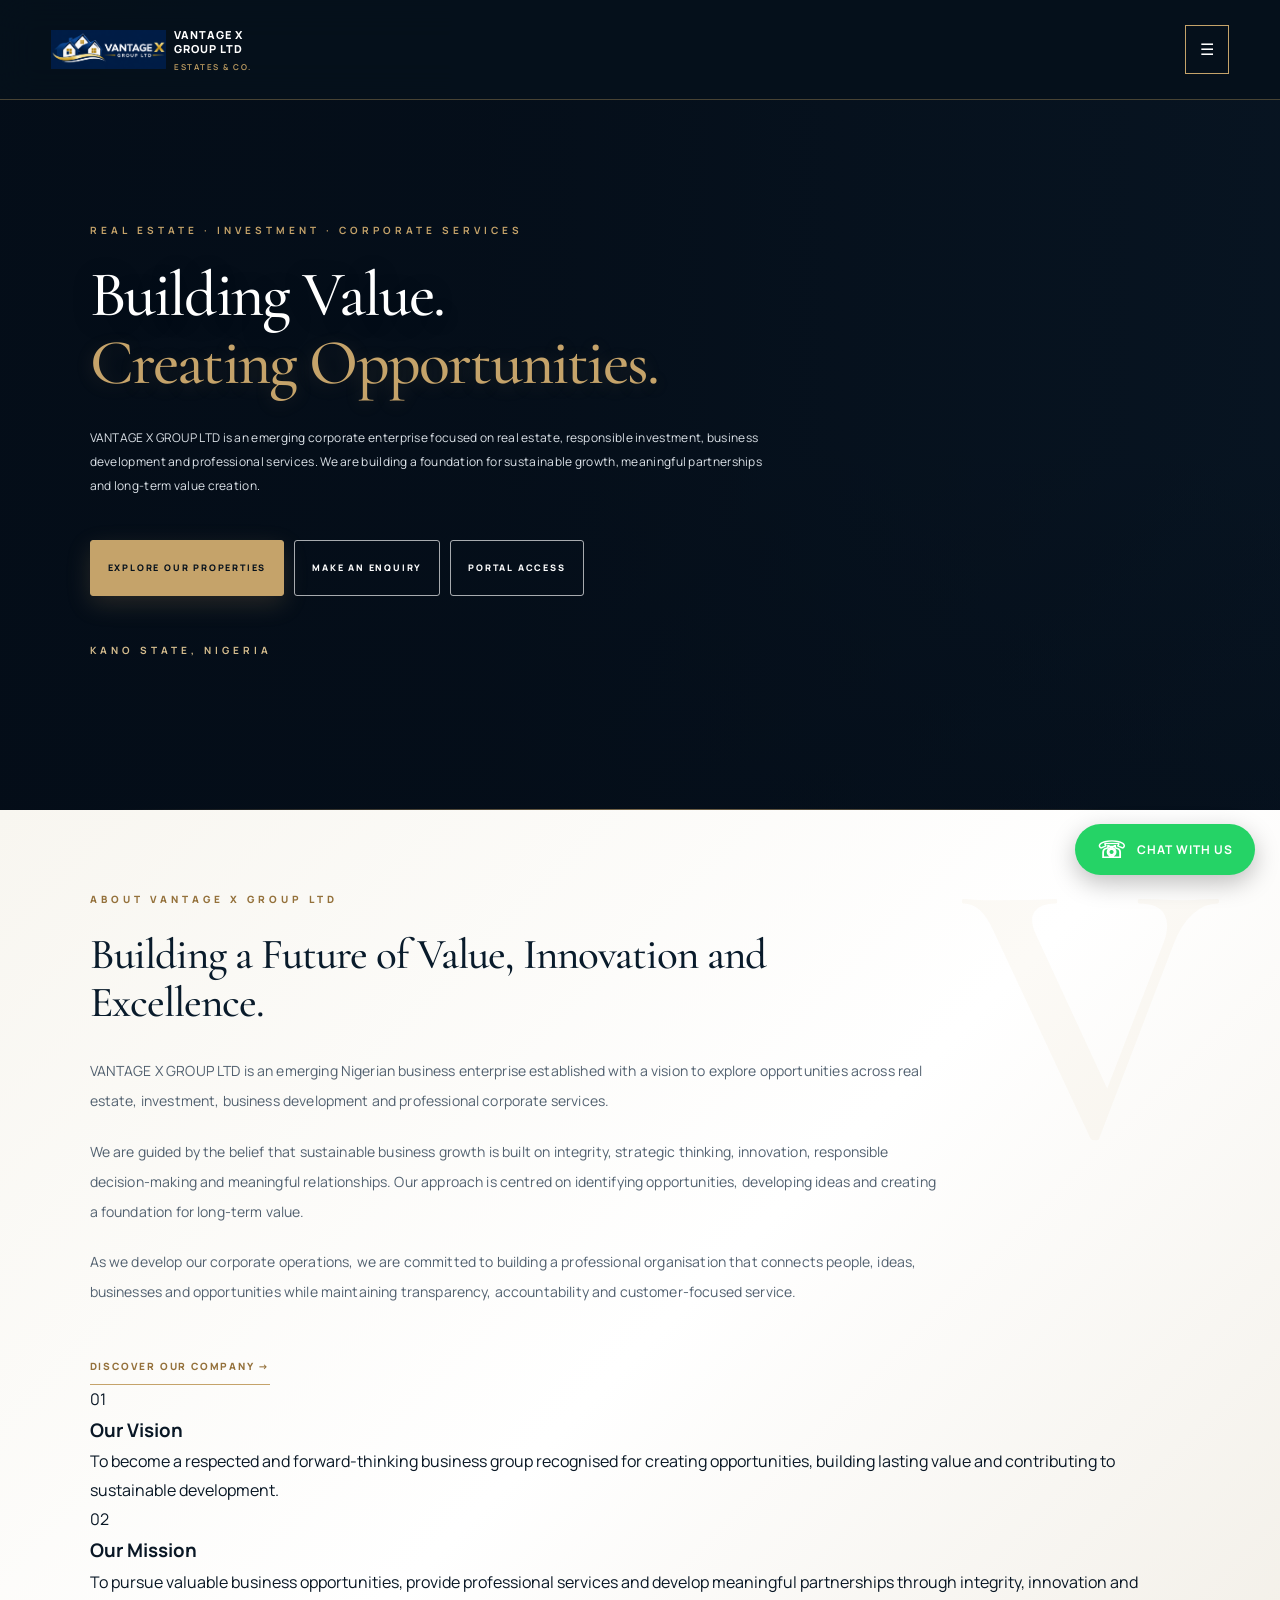
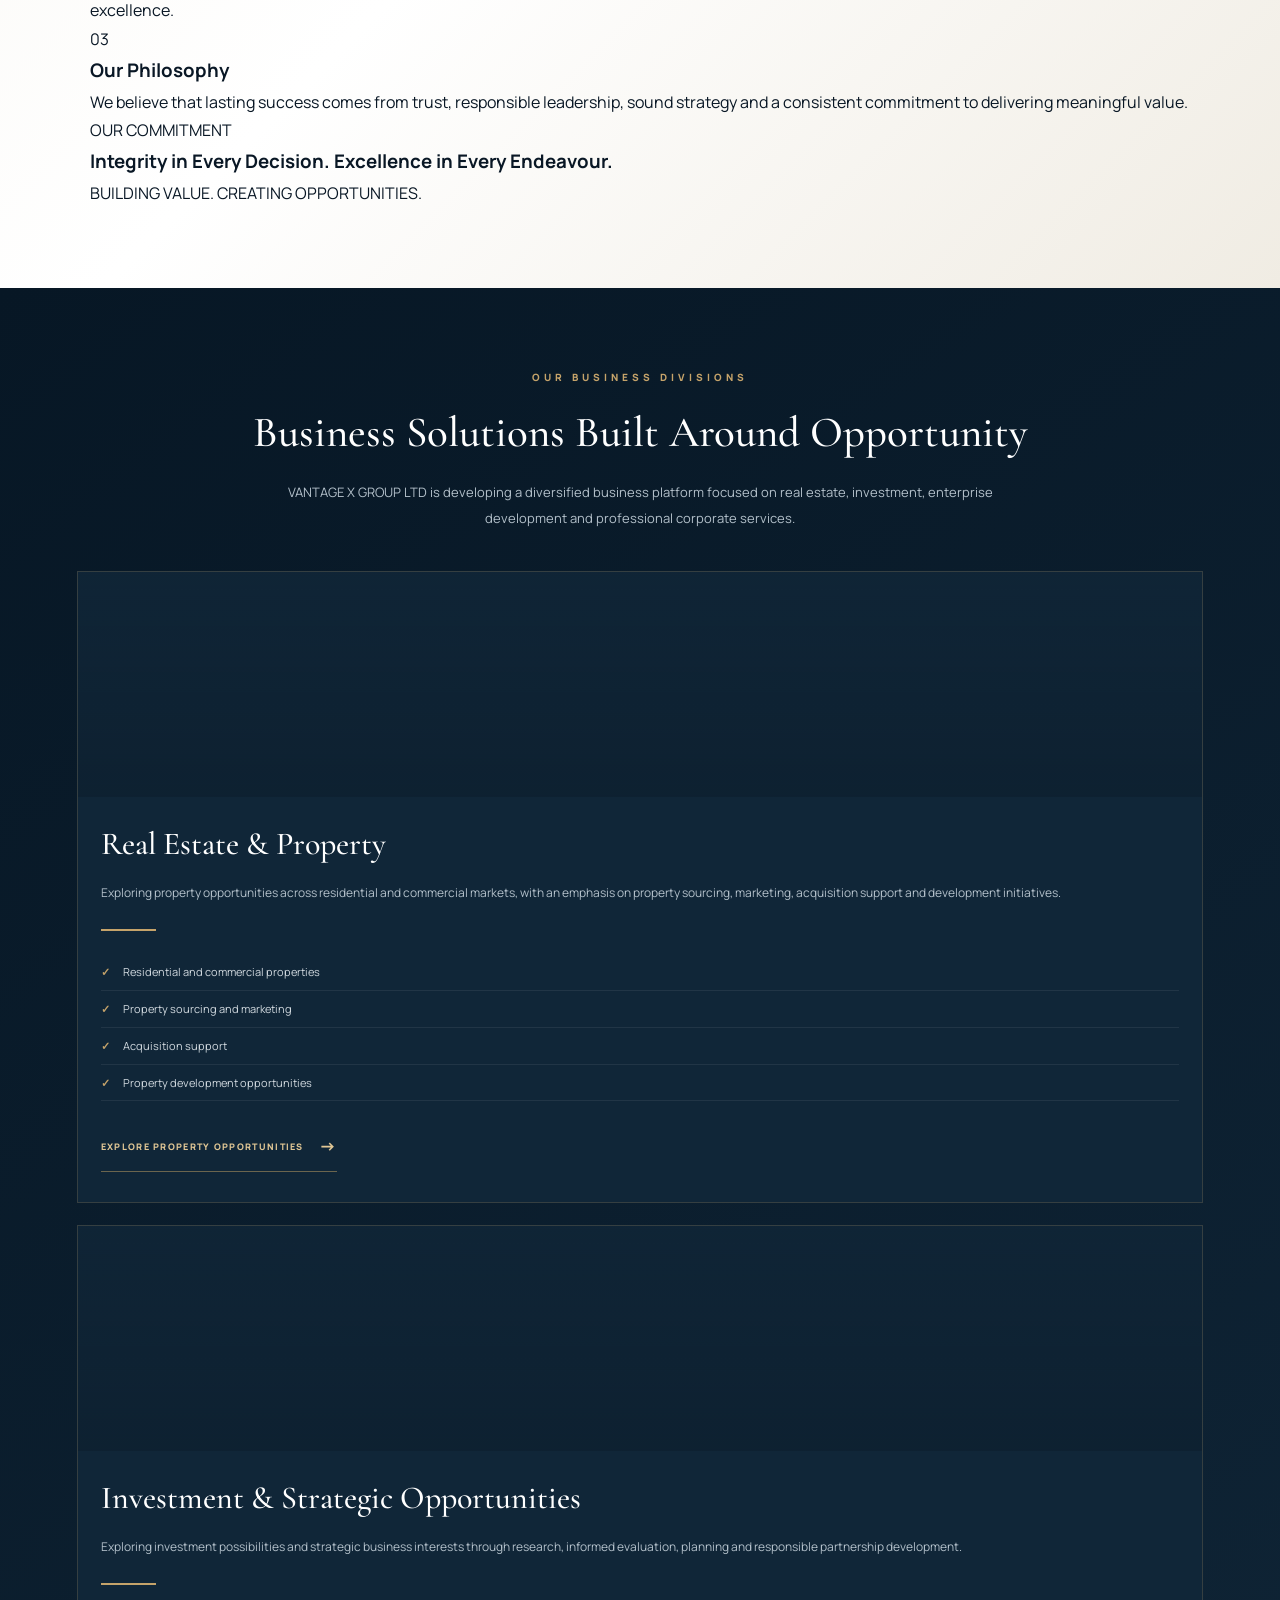
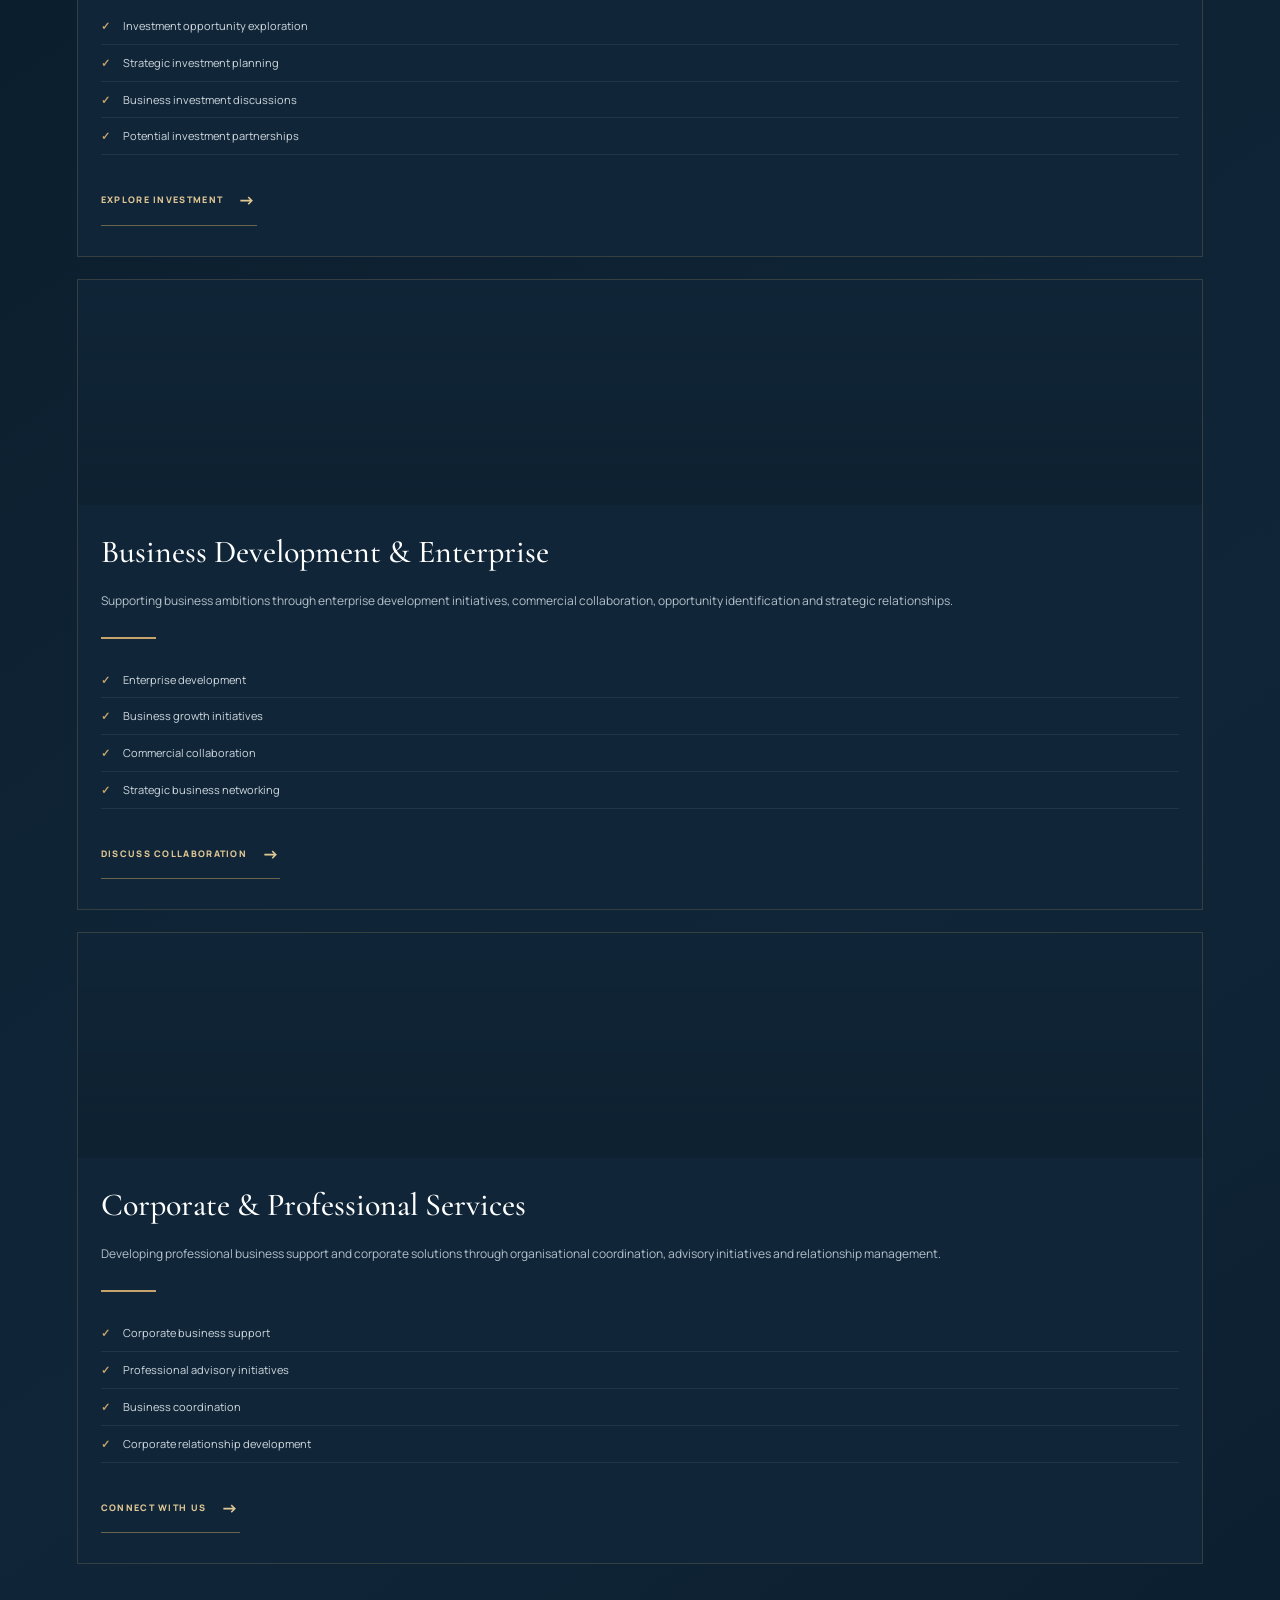
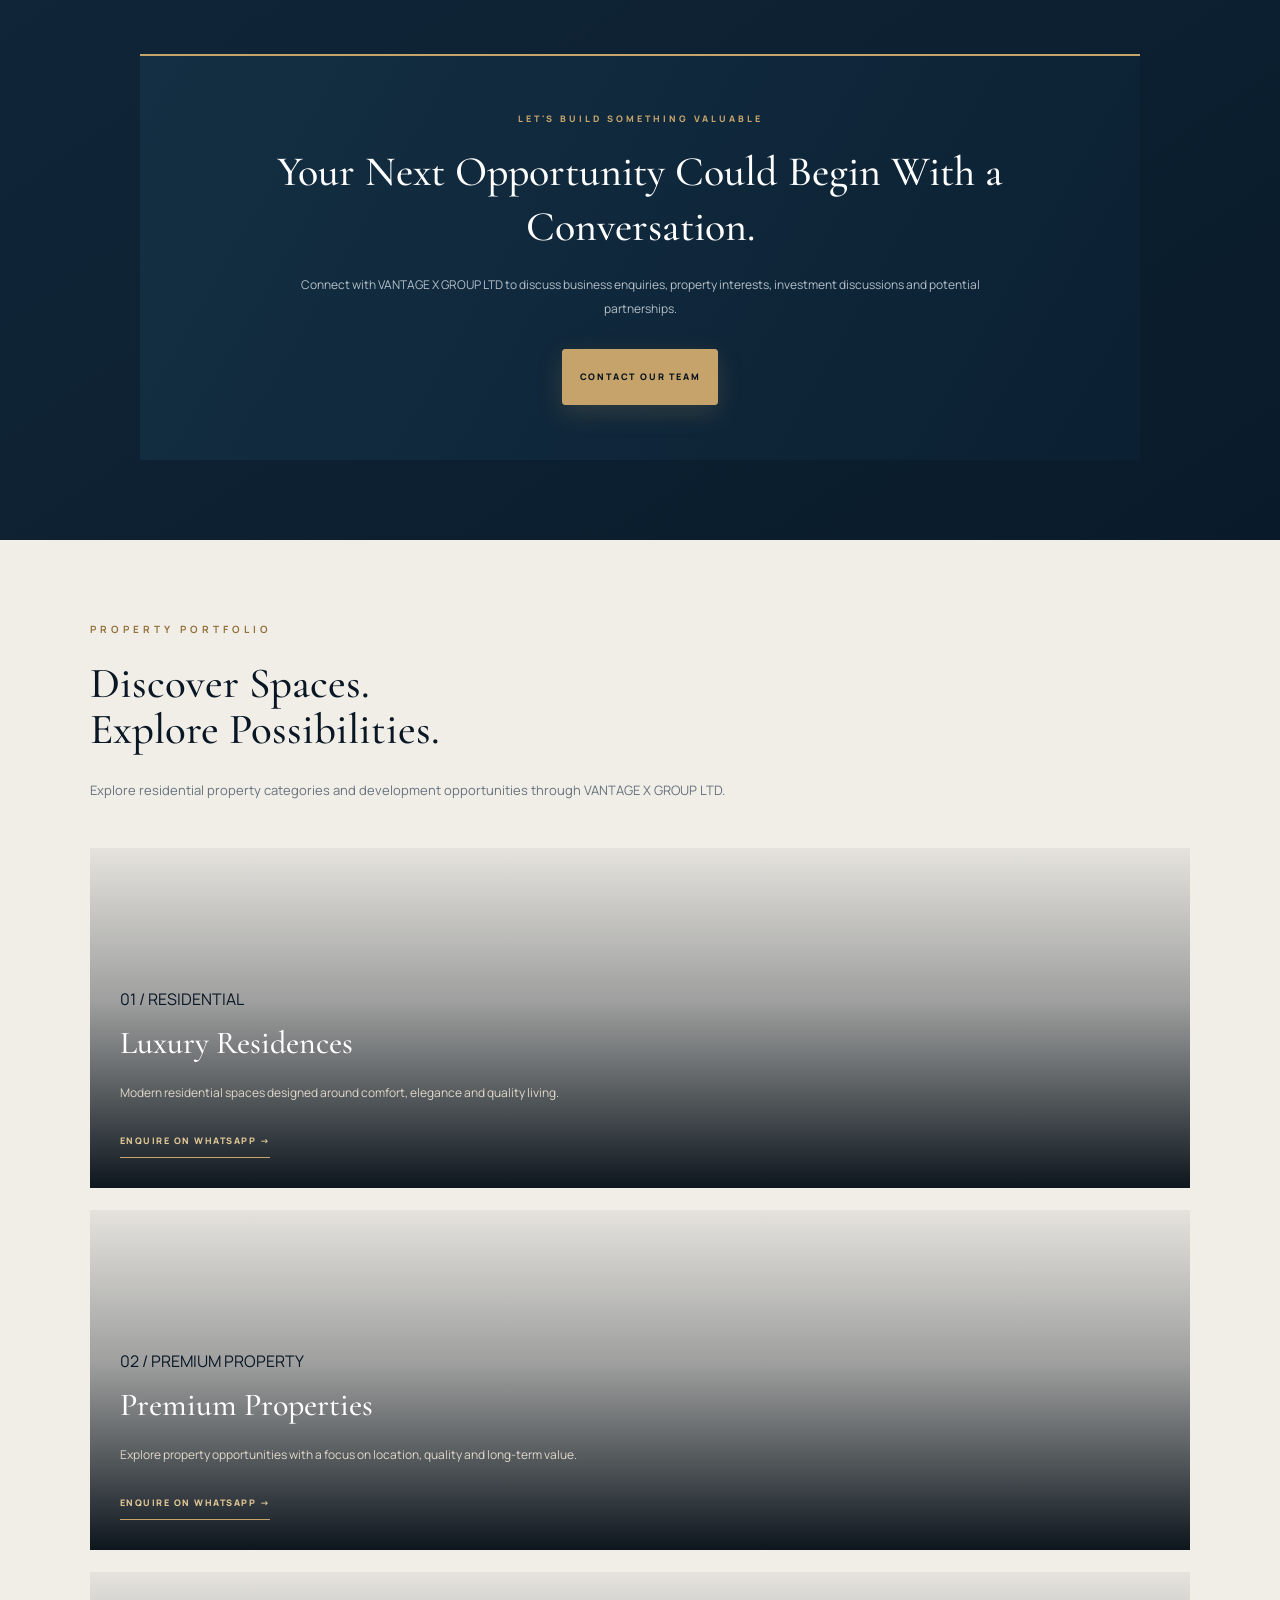
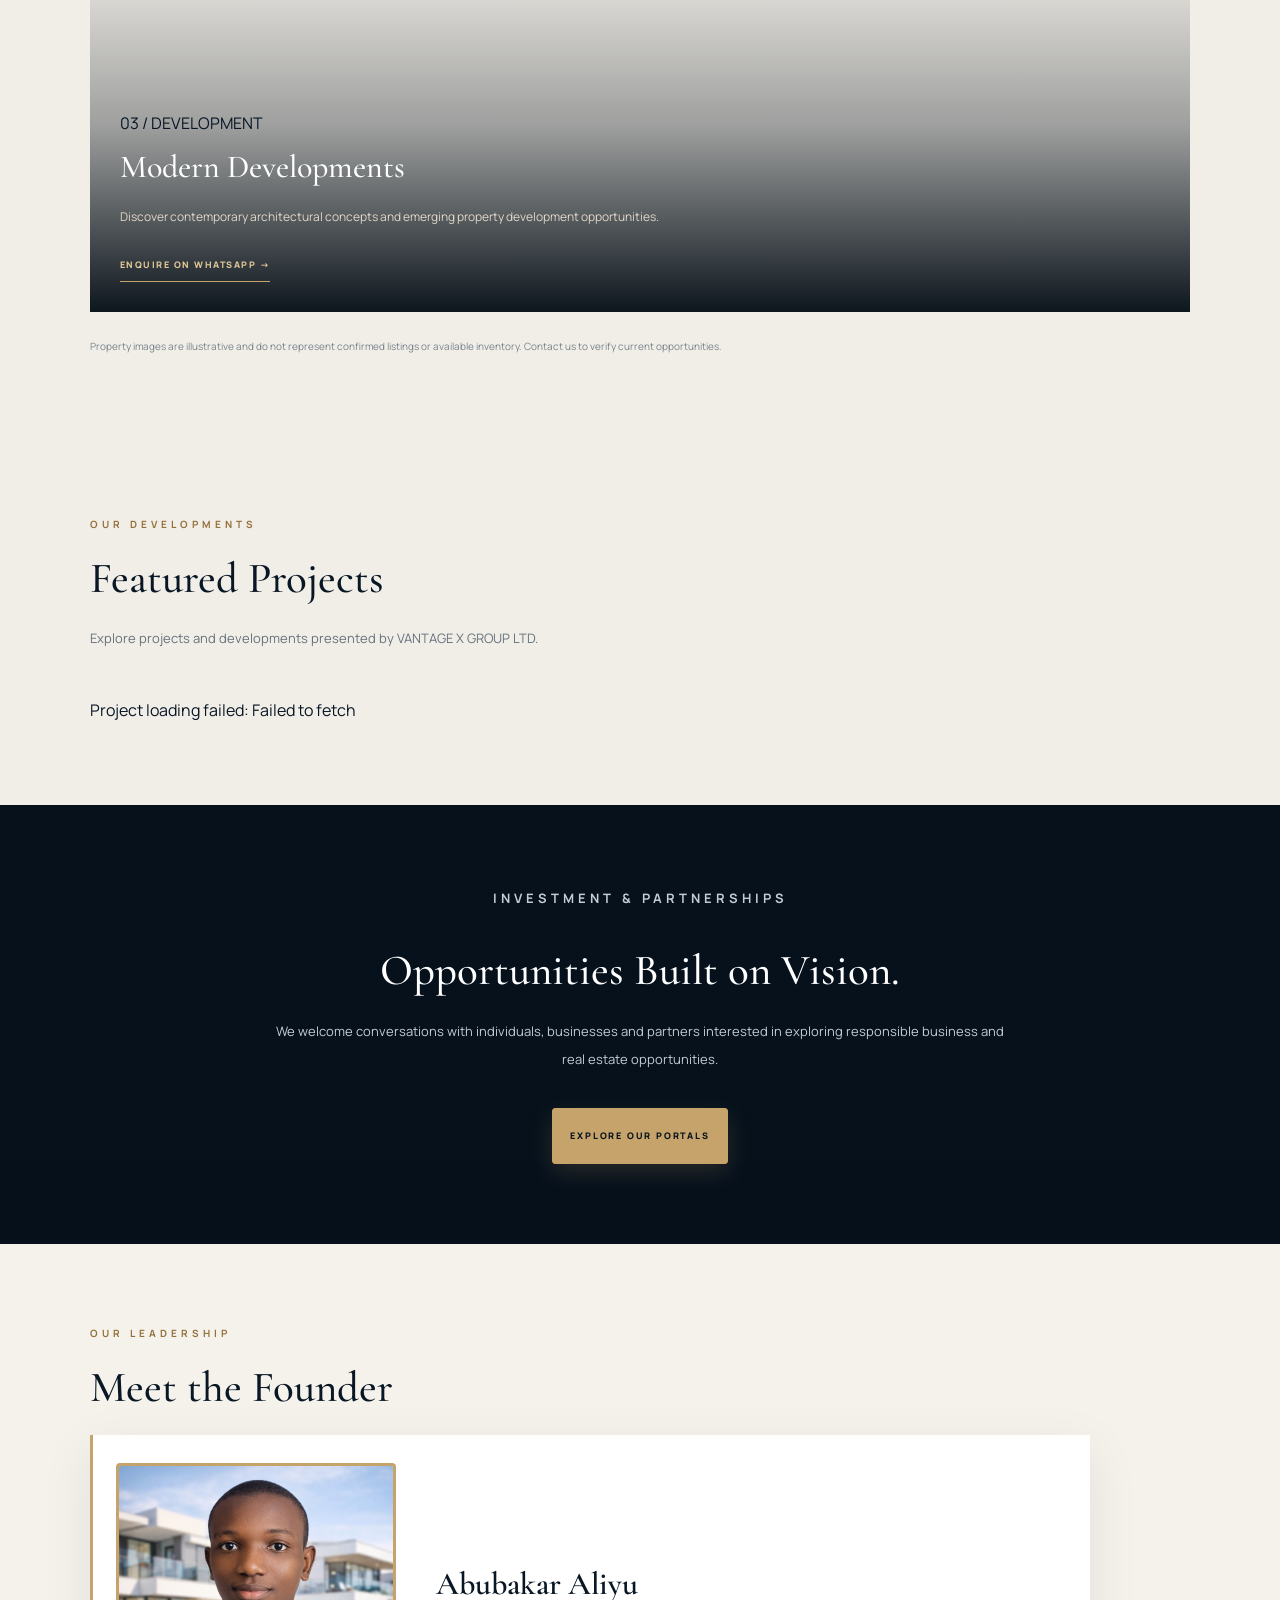
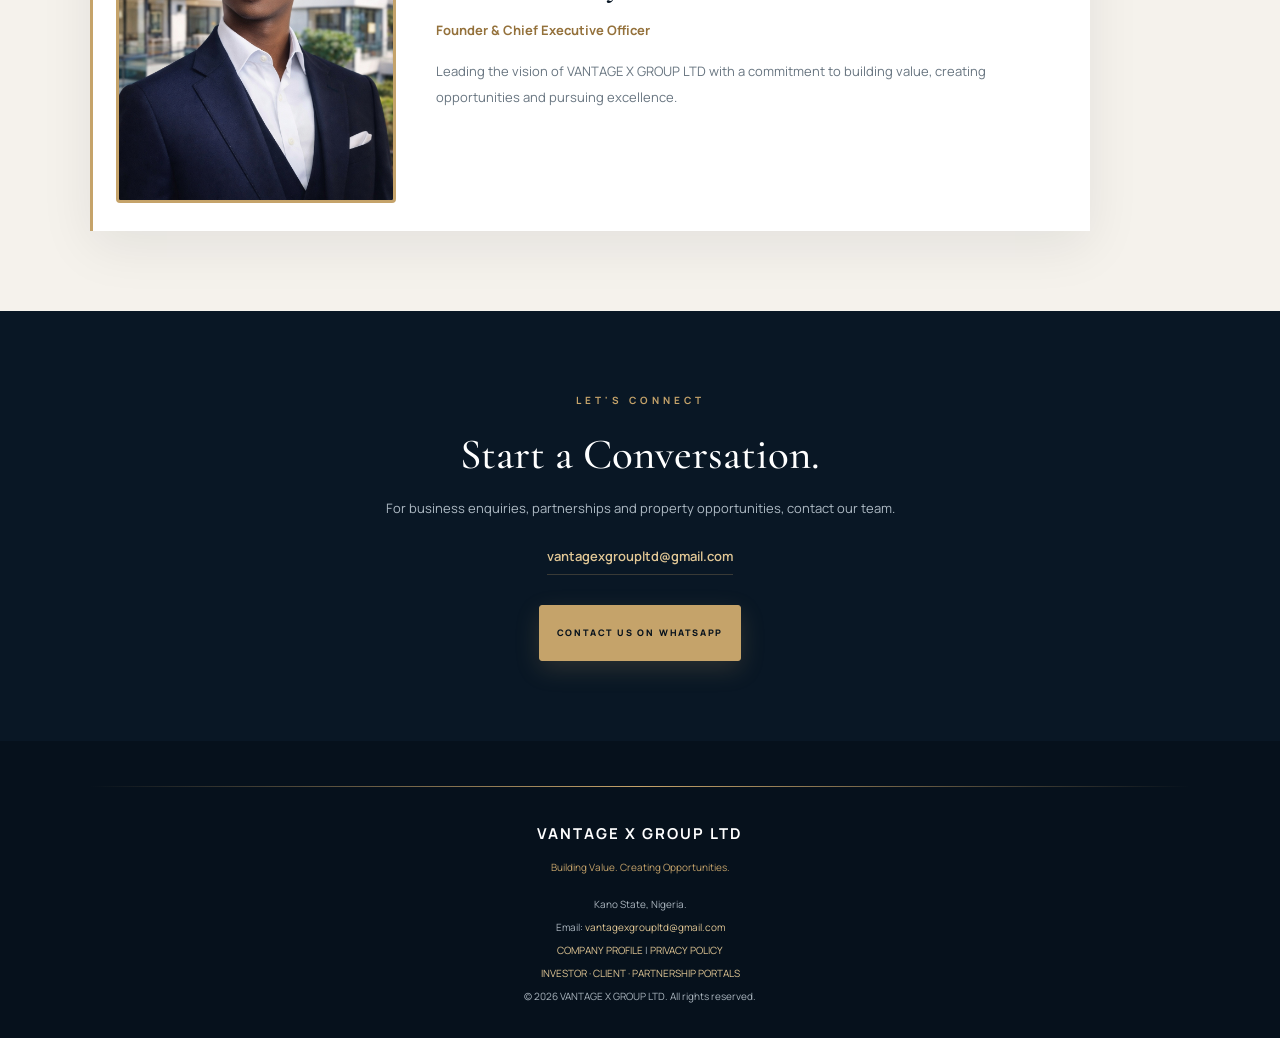
==== commit d1cd627d: "Update index.html" ====
--- a/index.html
+++ b/index.html
@@ -230,12 +230,6 @@
 </section>
     
 
-/* =========================================
-   ABOUT — CORPORATE INFORMATION LAYOUT
-========================================= */
-
-
-
     <!-- ==============================
          SERVICES SECTION
     =============================== -->
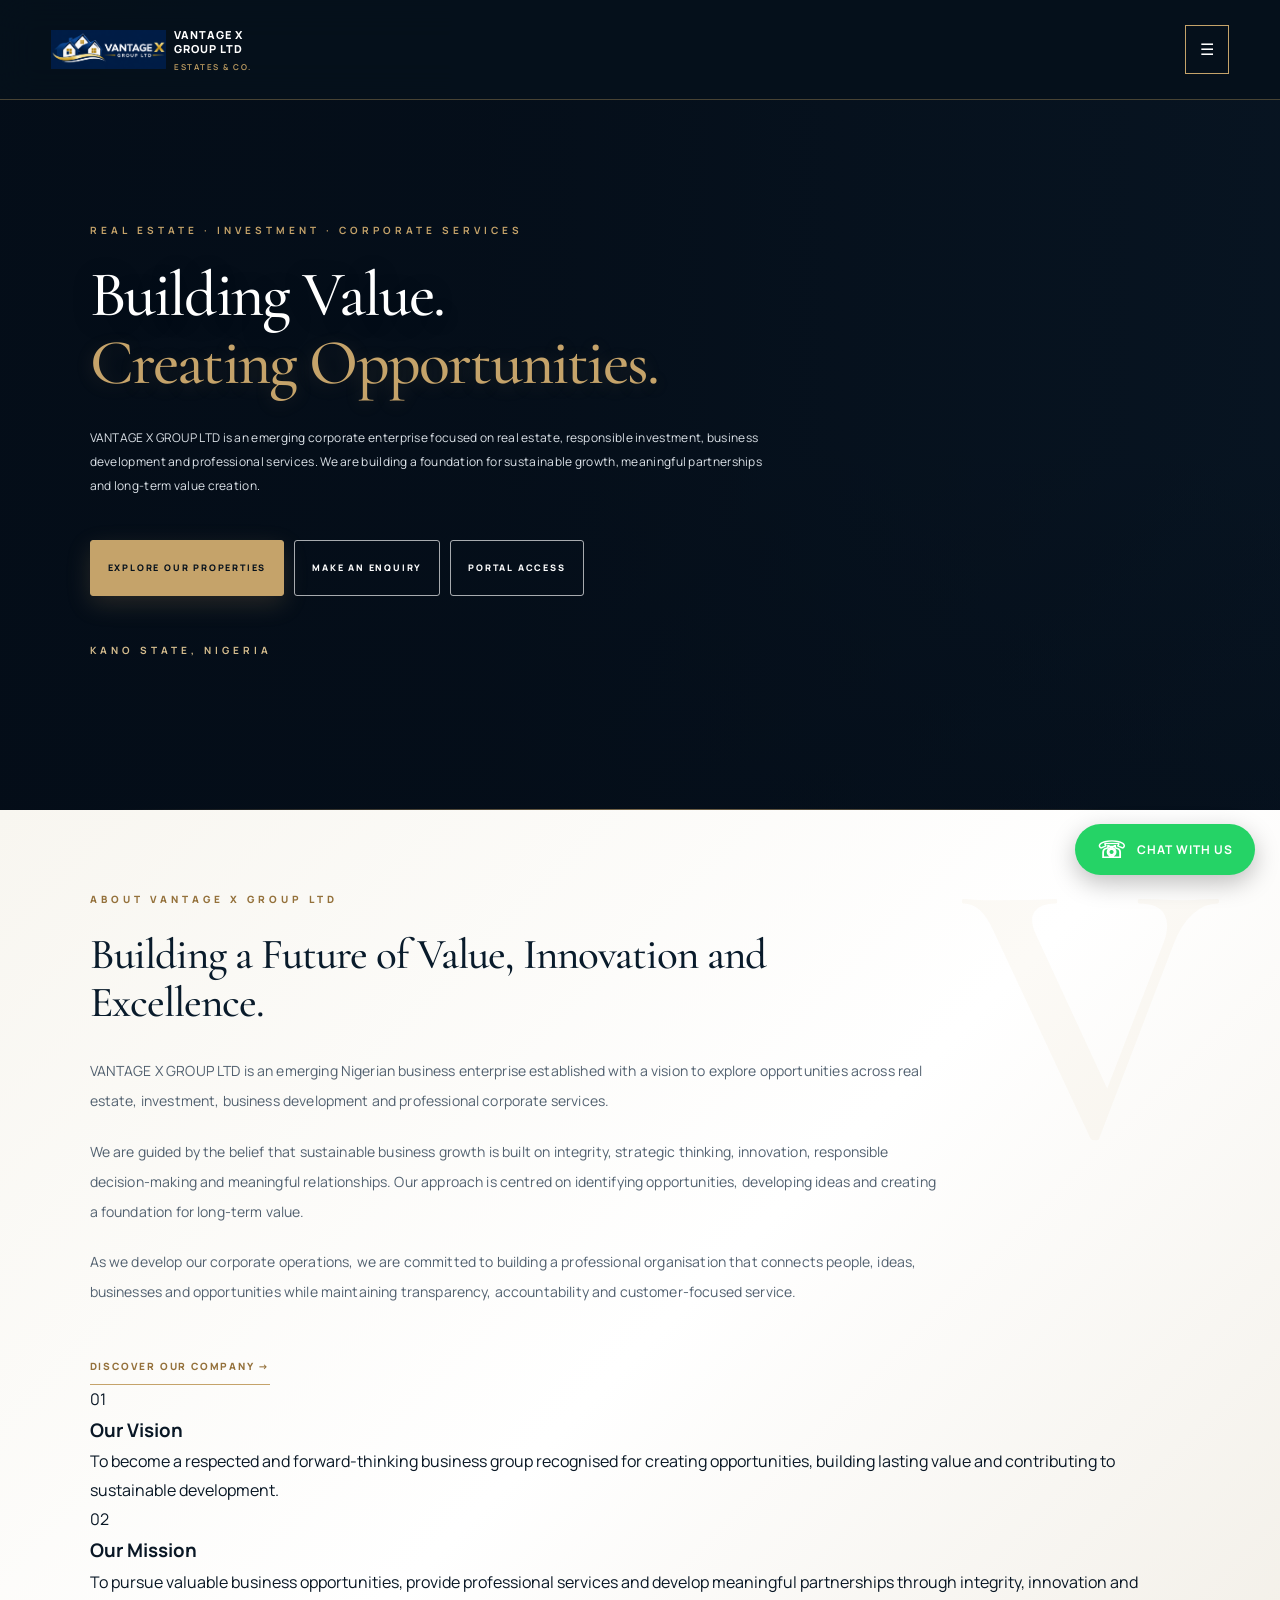
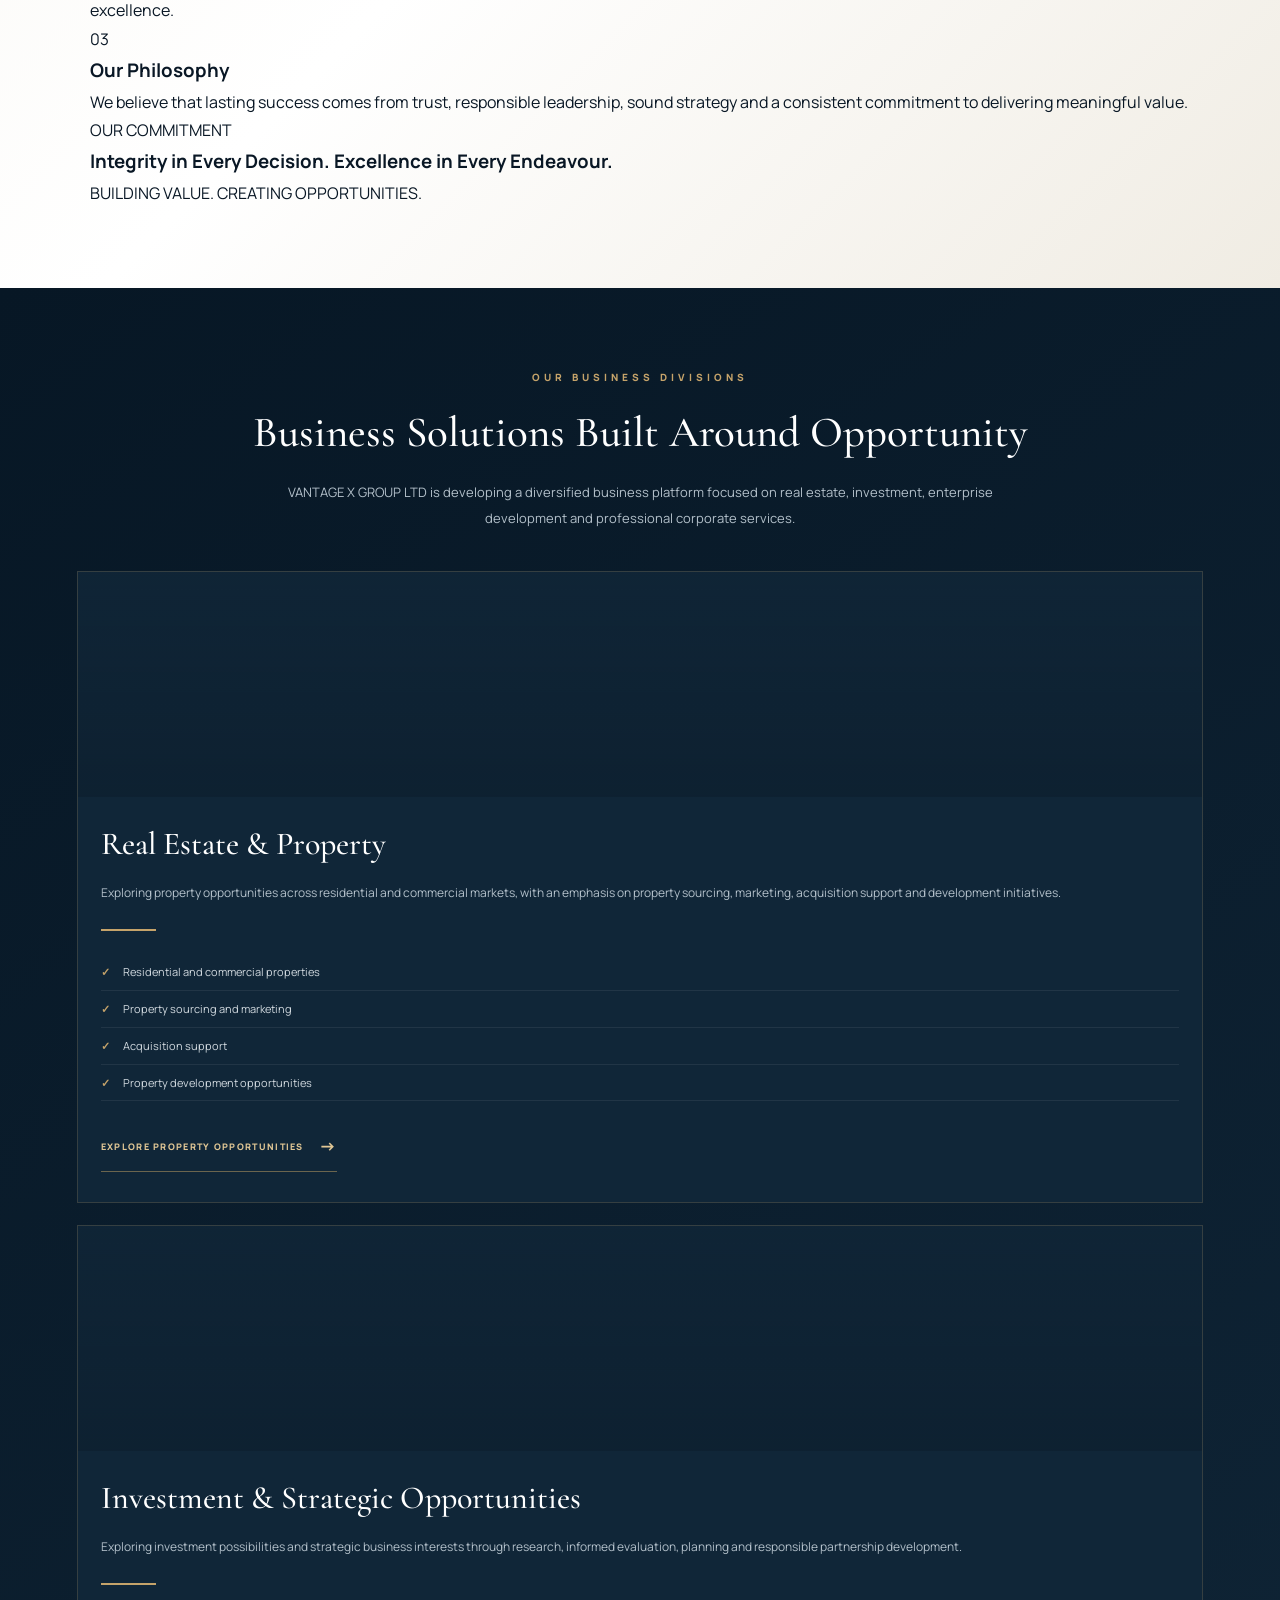
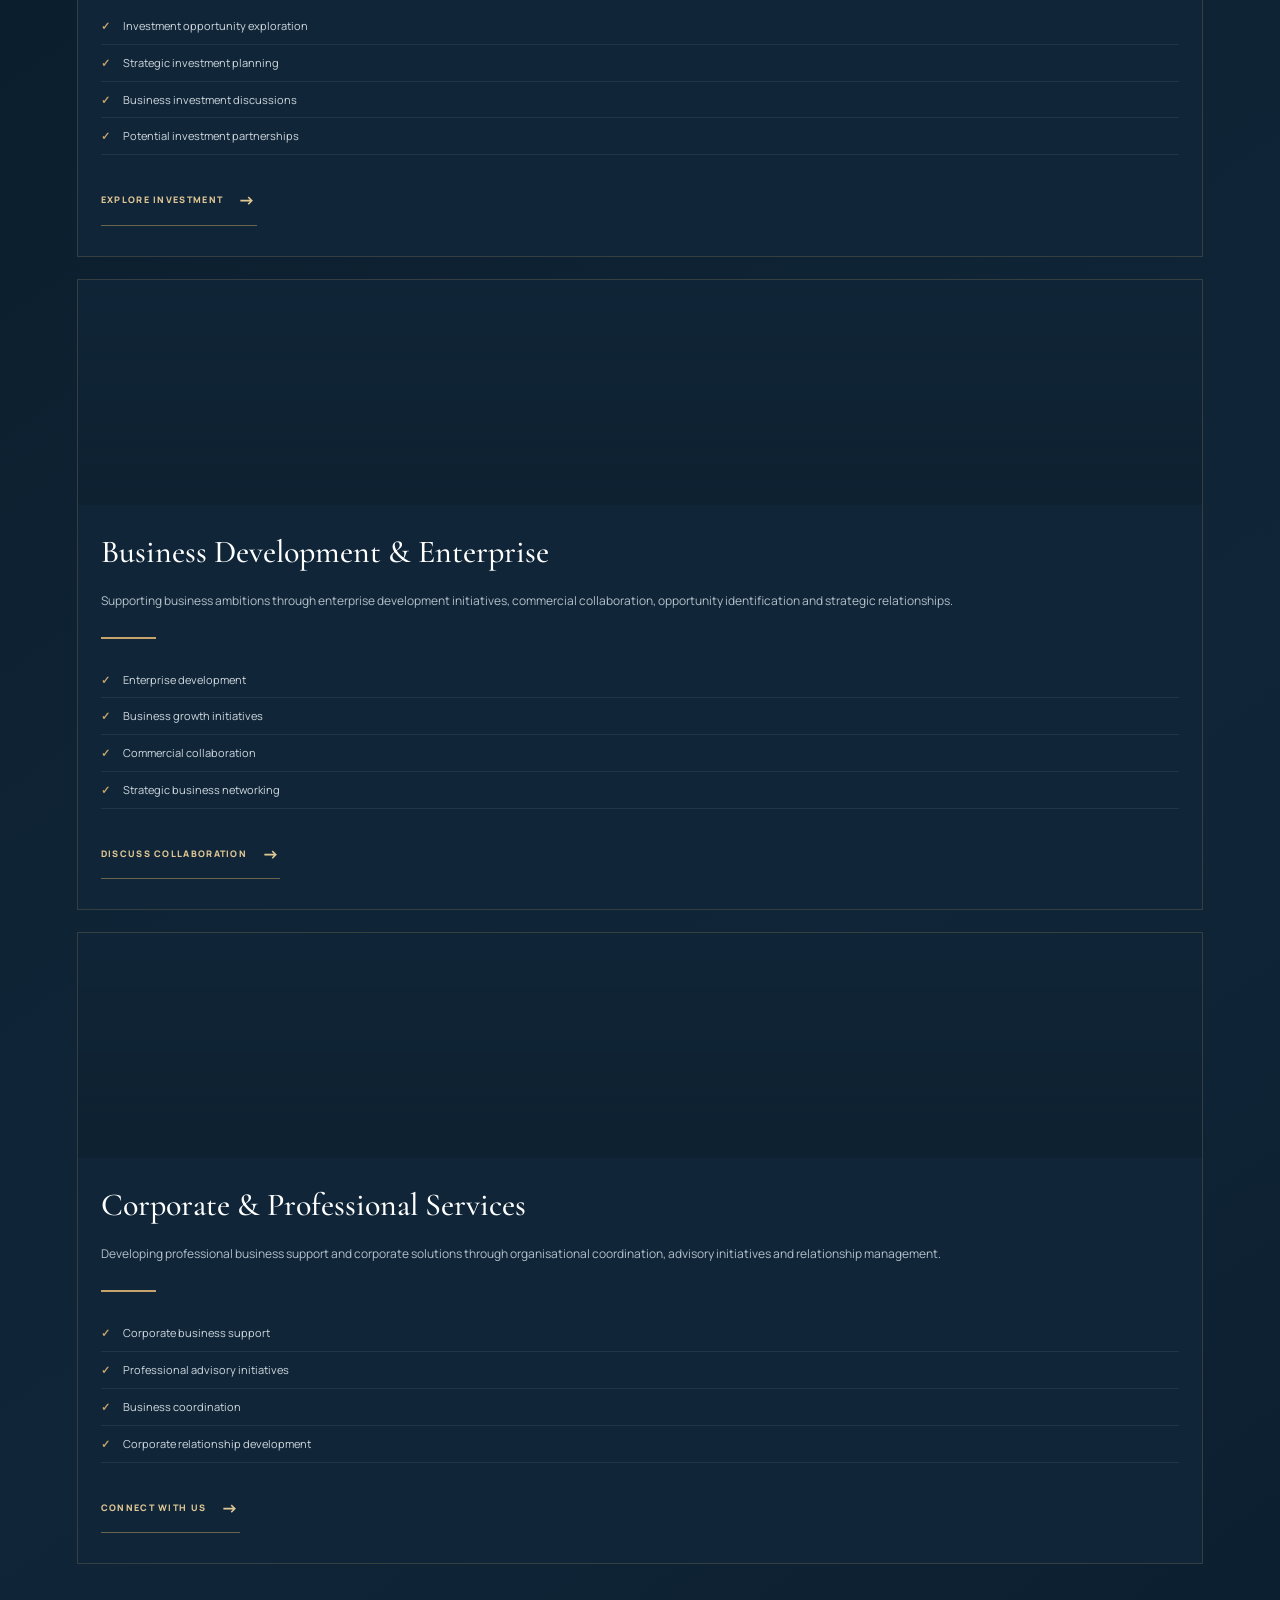
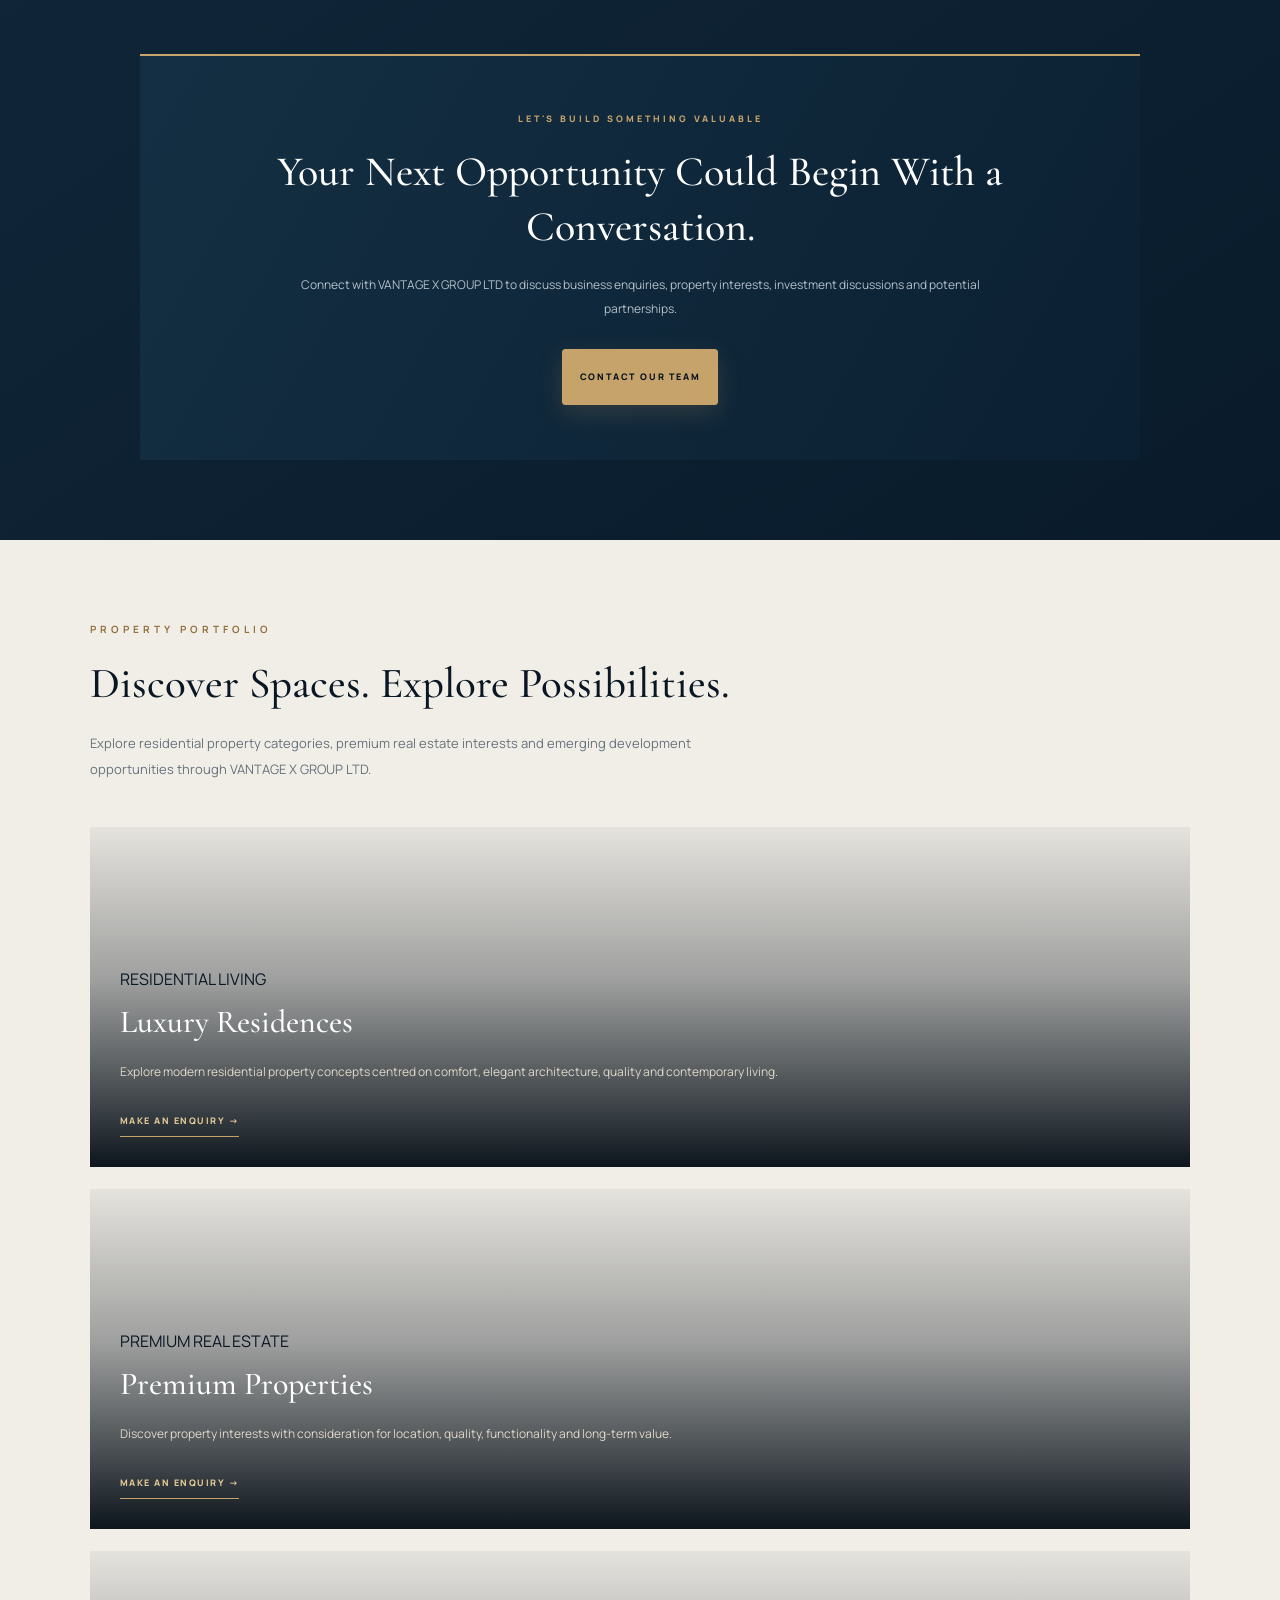
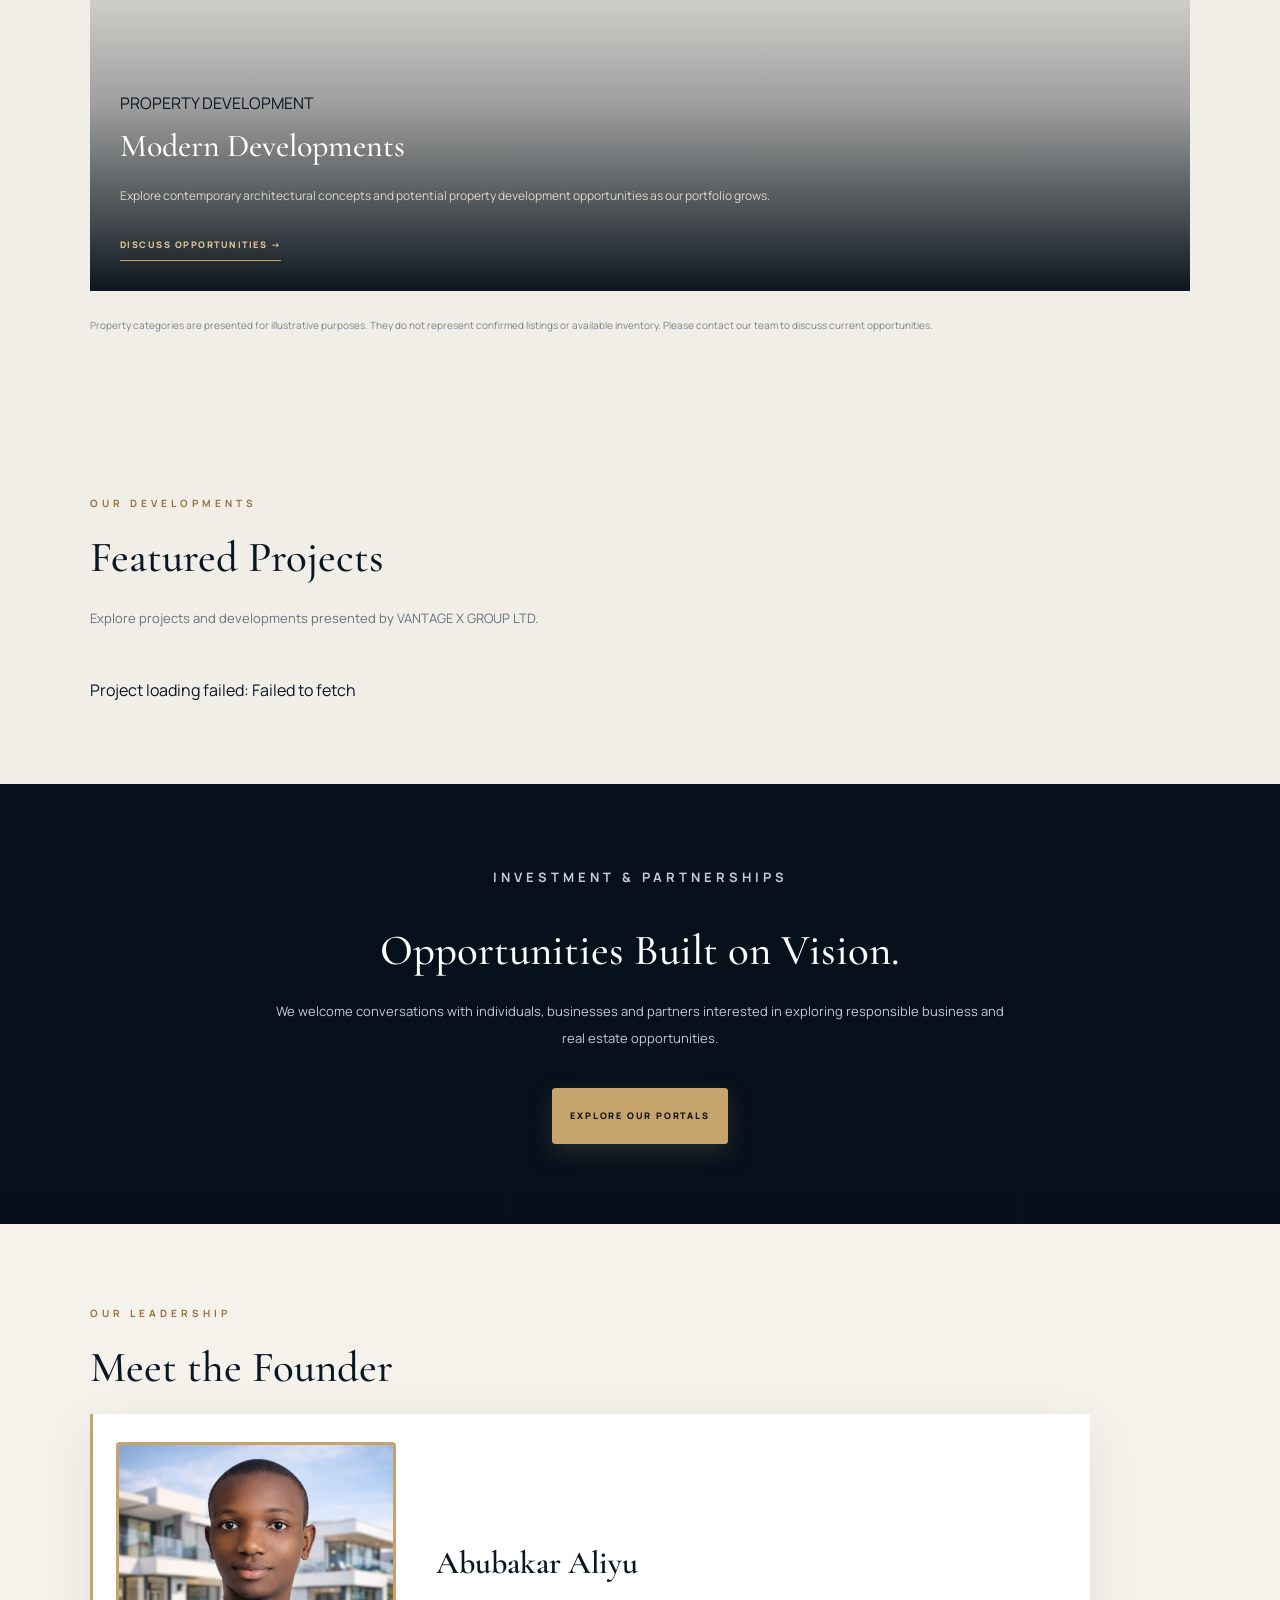
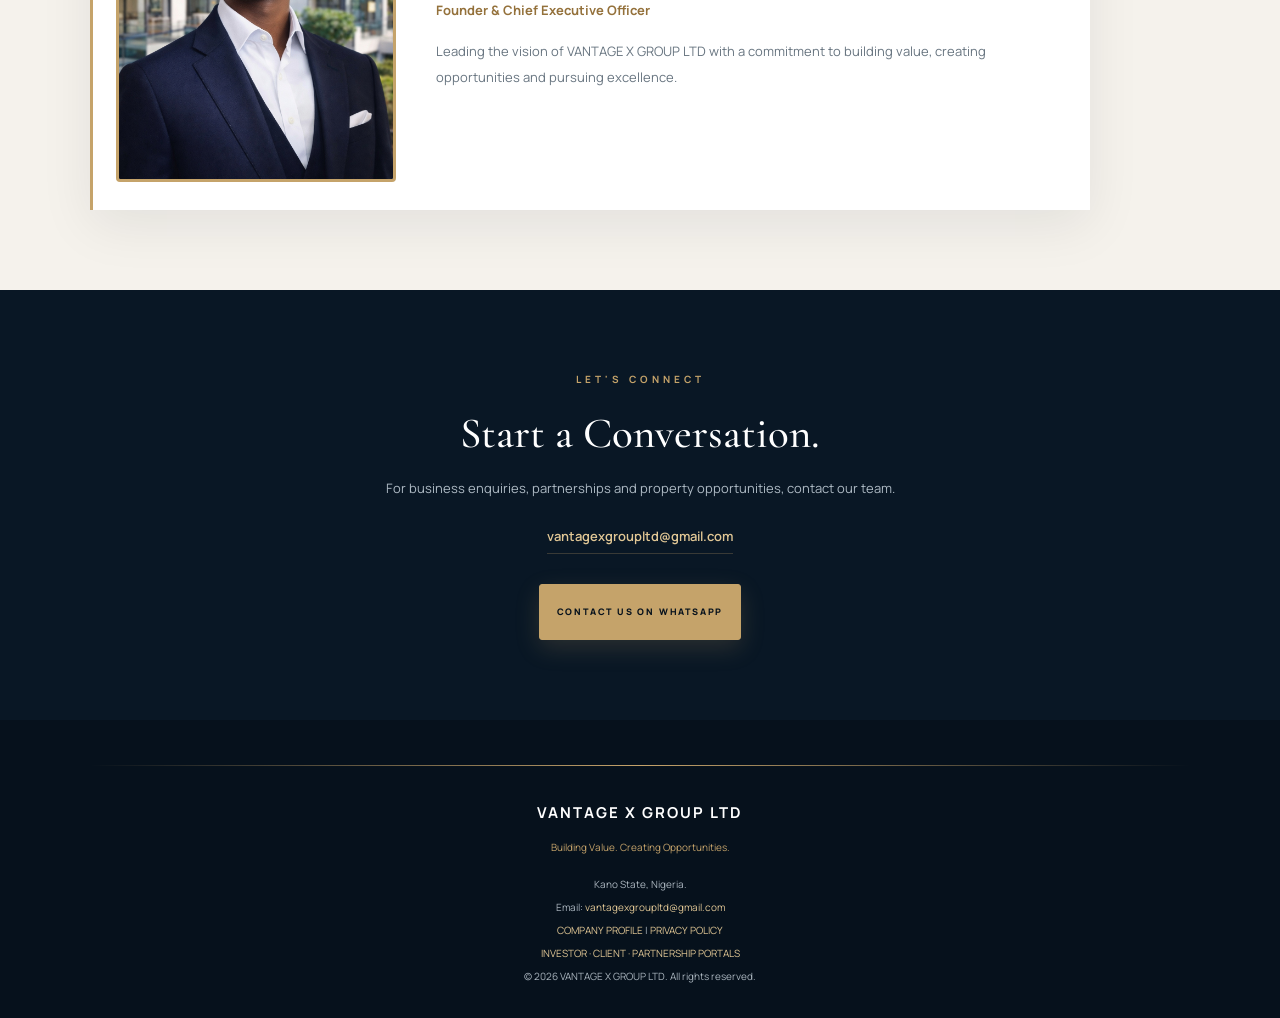
==== commit 28c59372: "Update index.html" ====
--- a/index.html
+++ b/index.html
@@ -429,131 +429,115 @@
          PROPERTY SHOWCASE
     =============================== -->
 
-    <section class="section properties" id="properties">
-
-      <p class="eyebrow">
-        PROPERTY PORTFOLIO
-      </p>
-
-      <h2>
-        Discover Spaces.<br>
-        Explore Possibilities.
-      </h2>
-
-      <p class="section-description">
-        Explore residential property categories and development
-        opportunities through VANTAGE X GROUP LTD.
-      </p>
-
-
-      <div class="property-grid">
-
-        <!-- PROPERTY 1 -->
-
-        <article class="property-card property-one">
-
-          <div class="property-info">
-
-            <span class="service-number">
-              01 / RESIDENTIAL
-            </span>
-
-            <h3>Luxury Residences</h3>
-
-            <p>
-              Modern residential spaces designed around
-              comfort, elegance and quality living.
-            </p>
-
-            <a
-              href="https://wa.me/2347084125531?text=Hello%20VANTAGE%20X%20GROUP%20LTD.%20I%20am%20interested%20in%20Luxury%20Residences."
-              class="service-link"
-              target="_blank"
-              rel="noopener noreferrer">
-
-              ENQUIRE ON WHATSAPP →
-
-            </a>
-
-          </div>
-
-        </article>
-
-
-        <!-- PROPERTY 2 -->
-
-        <article class="property-card property-two">
-
-          <div class="property-info">
-
-            <span class="service-number">
-              02 / PREMIUM PROPERTY
-            </span>
-
-            <h3>Premium Properties</h3>
-
-            <p>
-              Explore property opportunities with a focus
-              on location, quality and long-term value.
-            </p>
-
-            <a
-              href="https://wa.me/2347084125531?text=Hello%20VANTAGE%20X%20GROUP%20LTD.%20I%20am%20interested%20in%20Premium%20Properties."
-              class="service-link"
-              target="_blank"
-              rel="noopener noreferrer">
-
-              ENQUIRE ON WHATSAPP →
-
-            </a>
-
-          </div>
-
-        </article>
-
-
-        <!-- PROPERTY 3 -->
-
-        <article class="property-card property-three">
-
-          <div class="property-info">
-
-            <span class="service-number">
-              03 / DEVELOPMENT
-            </span>
-
-            <h3>Modern Developments</h3>
-
-            <p>
-              Discover contemporary architectural concepts
-              and emerging property development opportunities.
-            </p>
-
-            <a
-              href="https://wa.me/2347084125531?text=Hello%20VANTAGE%20X%20GROUP%20LTD.%20I%20am%20interested%20in%20Modern%20Developments."
-              class="service-link"
-              target="_blank"
-              rel="noopener noreferrer">
-
-              ENQUIRE ON WHATSAPP →
-
-            </a>
-
-          </div>
-
-        </article>
-
-      </div>
-
-
-      <p class="portfolio-note">
-        Property images are illustrative and do not represent
-        confirmed listings or available inventory.
-        Contact us to verify current opportunities.
-      </p>
-
-    </section>
-
+<section class="section properties" id="properties">
+
+  <div class="properties-heading">
+
+    <p class="eyebrow">PROPERTY PORTFOLIO</p>
+
+    <h2>
+      Discover Spaces.
+      <span>Explore Possibilities.</span>
+    </h2>
+
+    <p class="section-description">
+      Explore residential property categories, premium real estate
+      interests and emerging development opportunities through
+      VANTAGE X GROUP LTD.
+    </p>
+
+  </div>
+
+  <div class="property-grid">
+
+    <article class="property-card property-one">
+
+      <div class="property-info">
+
+        <span class="property-category">RESIDENTIAL LIVING</span>
+
+        <h3>Luxury Residences</h3>
+
+        <p>
+          Explore modern residential property concepts
+          centred on comfort, elegant architecture,
+          quality and contemporary living.
+        </p>
+
+        <a
+          href="https://wa.me/2347084125531?text=Hello%20VANTAGE%20X%20GROUP%20LTD.%20I%20am%20interested%20in%20Luxury%20Residences."
+          class="service-link"
+          target="_blank"
+          rel="noopener noreferrer">
+          MAKE AN ENQUIRY <span>→</span>
+        </a>
+
+      </div>
+
+    </article>
+
+    <article class="property-card property-two">
+
+      <div class="property-info">
+
+        <span class="property-category">PREMIUM REAL ESTATE</span>
+
+        <h3>Premium Properties</h3>
+
+        <p>
+          Discover property interests with consideration
+          for location, quality, functionality and
+          long-term value.
+        </p>
+
+        <a
+          href="https://wa.me/2347084125531?text=Hello%20VANTAGE%20X%20GROUP%20LTD.%20I%20am%20interested%20in%20Premium%20Properties."
+          class="service-link"
+          target="_blank"
+          rel="noopener noreferrer">
+          MAKE AN ENQUIRY <span>→</span>
+        </a>
+
+      </div>
+
+    </article>
+
+    <article class="property-card property-three">
+
+      <div class="property-info">
+
+        <span class="property-category">PROPERTY DEVELOPMENT</span>
+
+        <h3>Modern Developments</h3>
+
+        <p>
+          Explore contemporary architectural concepts
+          and potential property development opportunities
+          as our portfolio grows.
+        </p>
+
+        <a
+          href="https://wa.me/2347084125531?text=Hello%20VANTAGE%20X%20GROUP%20LTD.%20I%20am%20interested%20in%20Modern%20Developments."
+          class="service-link"
+          target="_blank"
+          rel="noopener noreferrer">
+          DISCUSS OPPORTUNITIES <span>→</span>
+        </a>
+
+      </div>
+
+    </article>
+
+  </div>
+
+  <div class="portfolio-note">
+    Property categories are presented for illustrative purposes.
+    They do not represent confirmed listings or available inventory.
+    Please contact our team to discuss current opportunities.
+  </div>
+
+</section>
+    
 
     <!-- ==============================
          LIVE PROJECTS FROM ADMIN
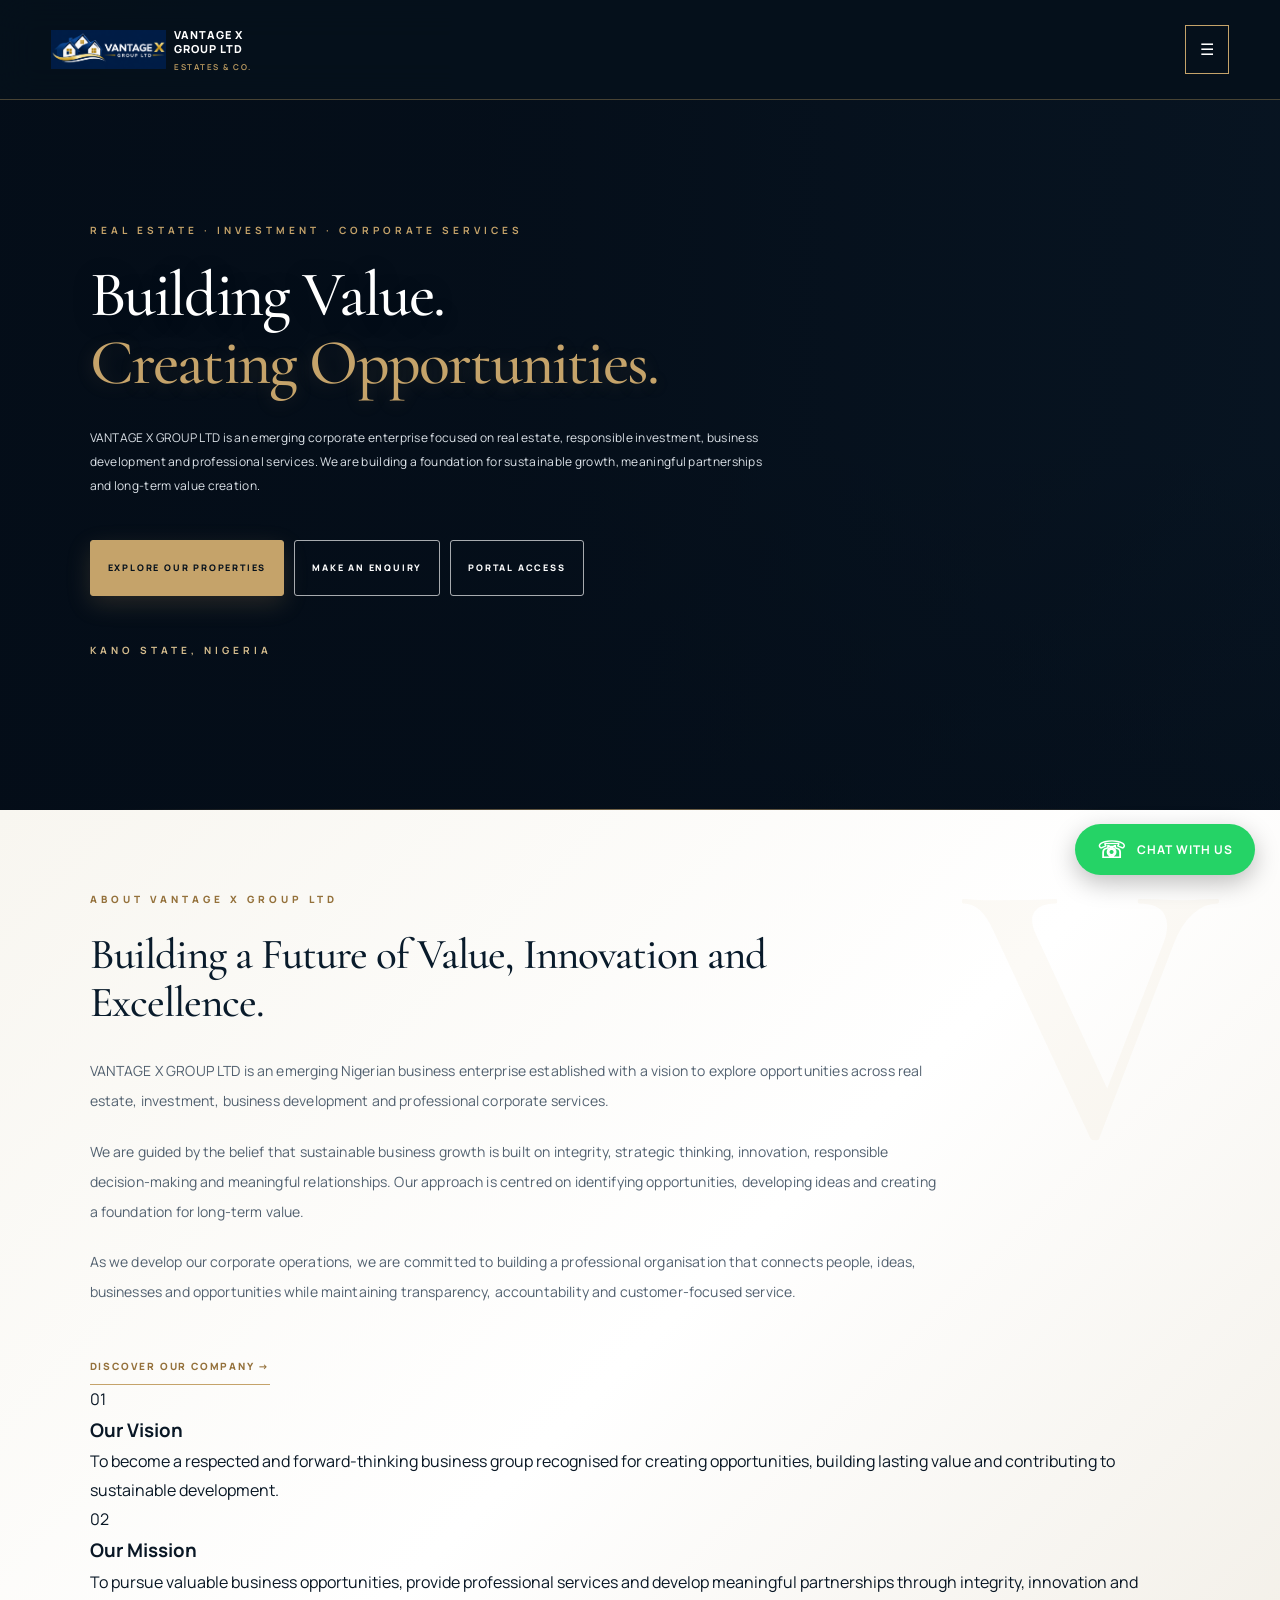
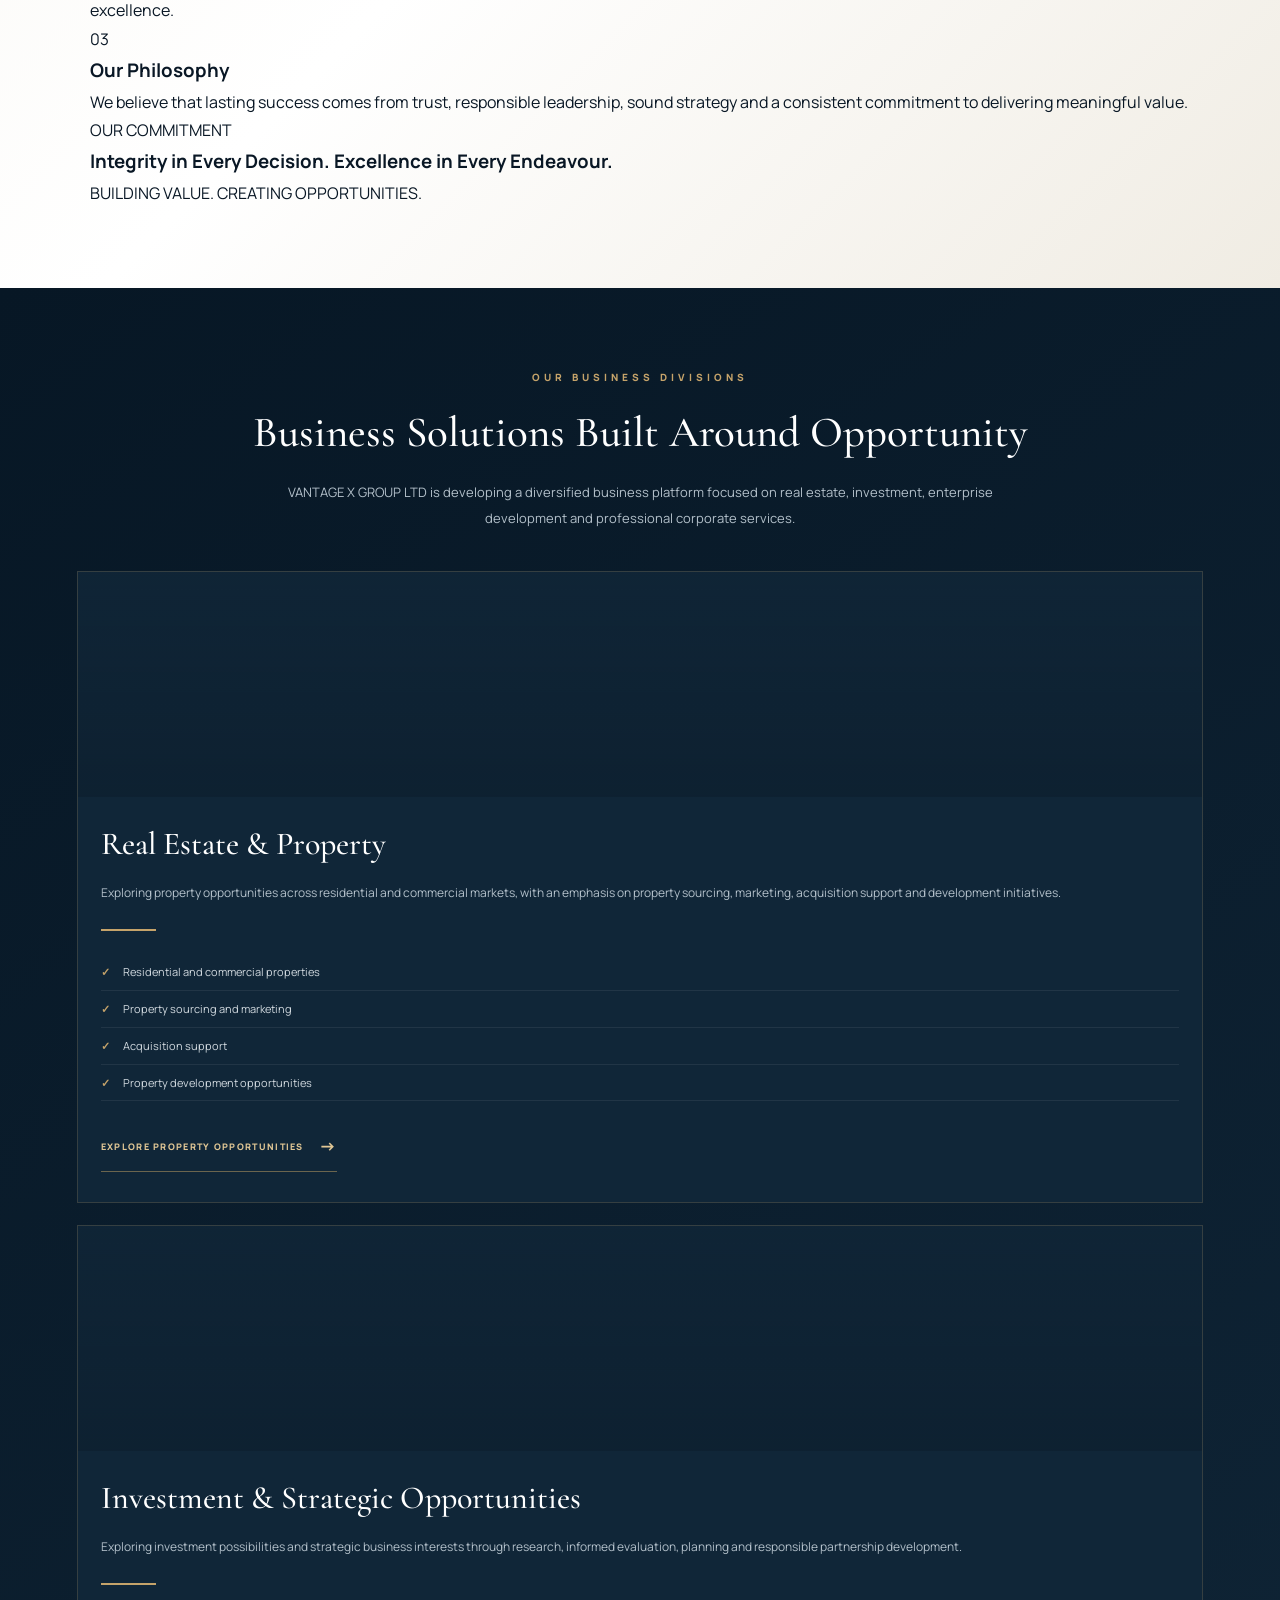
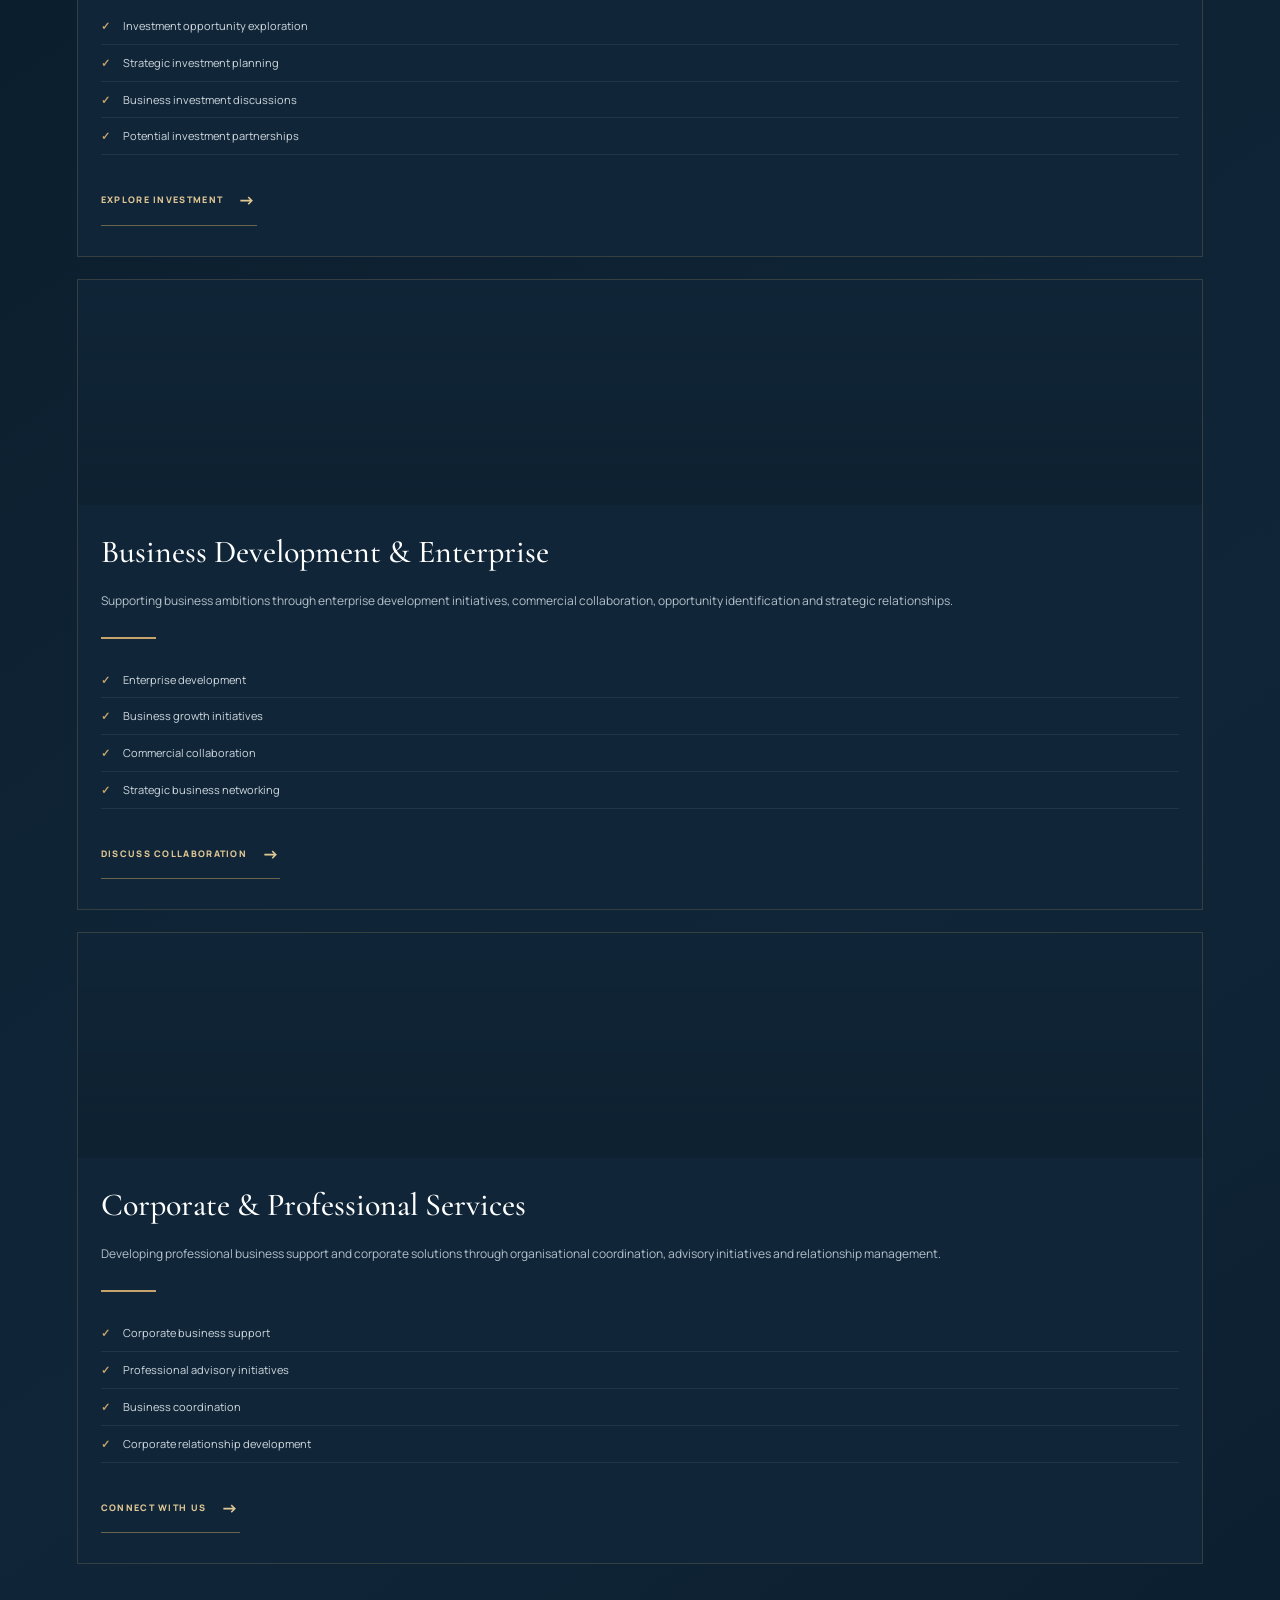
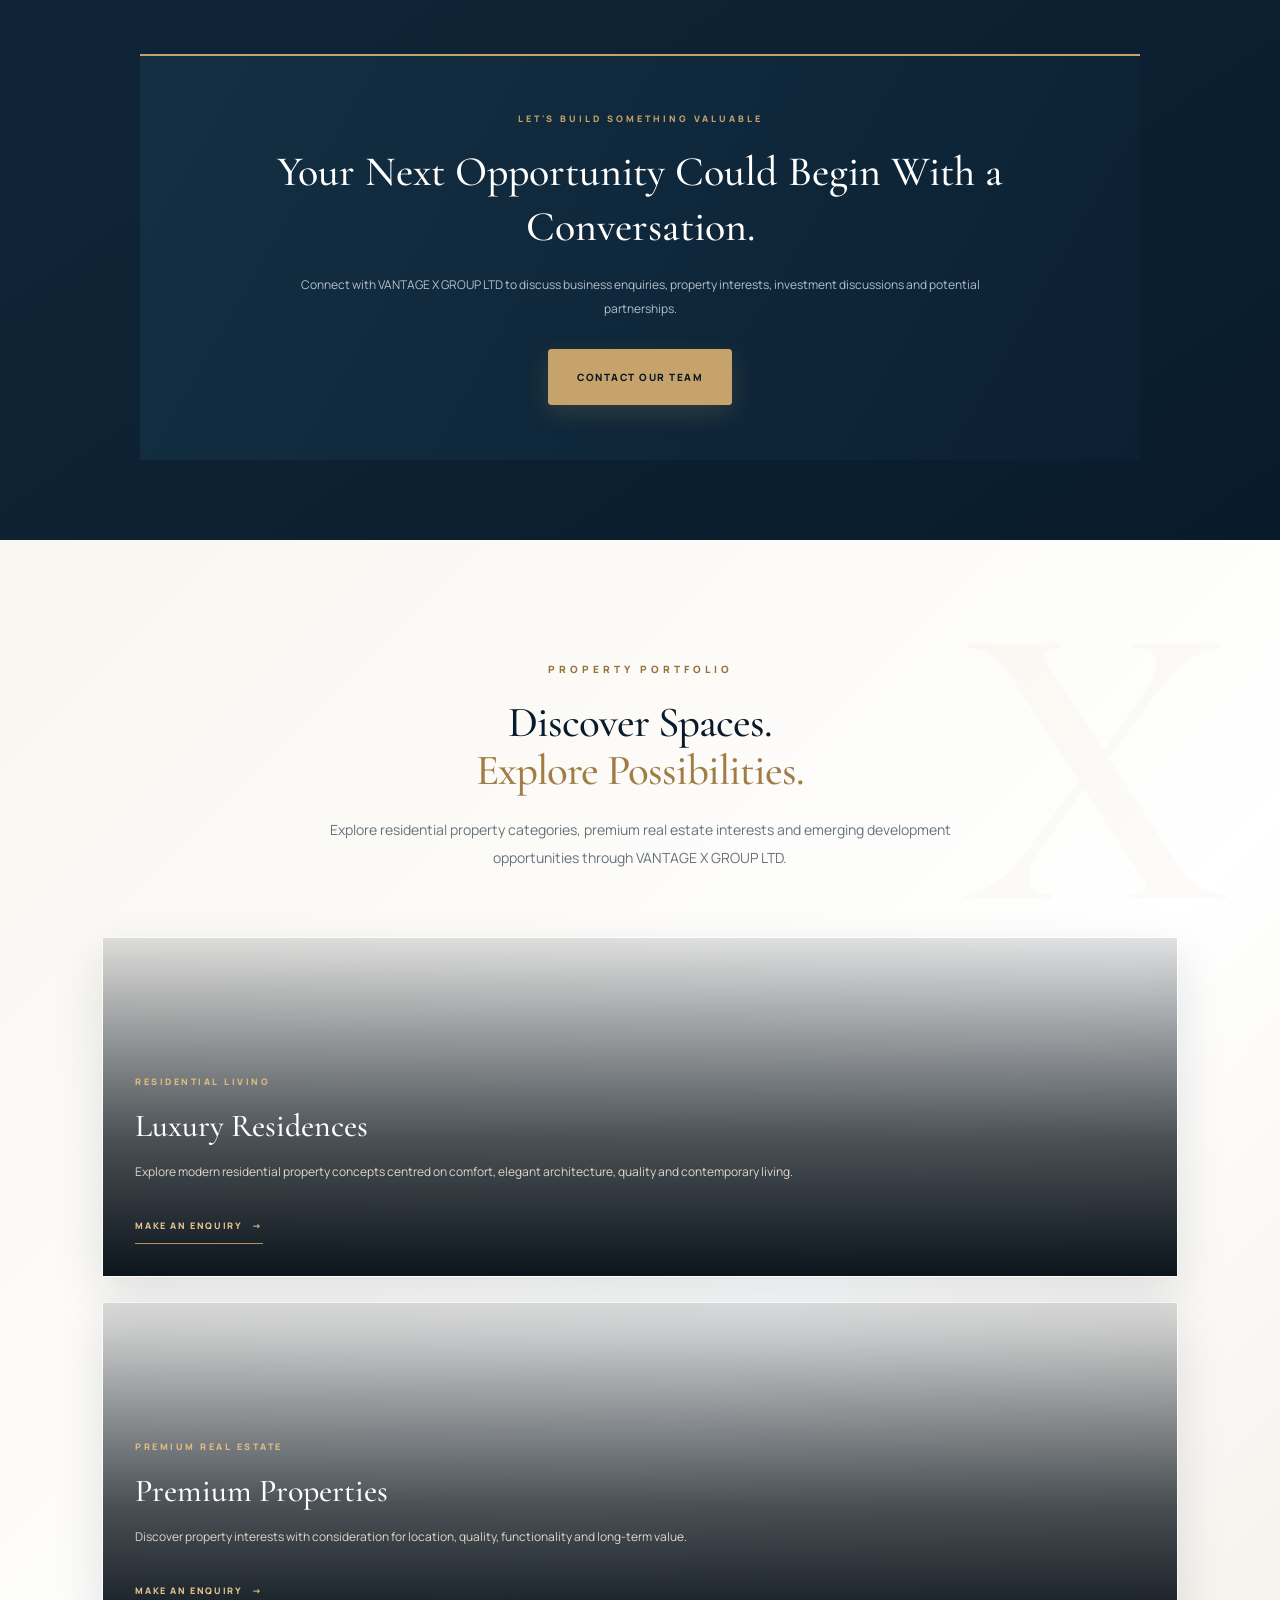
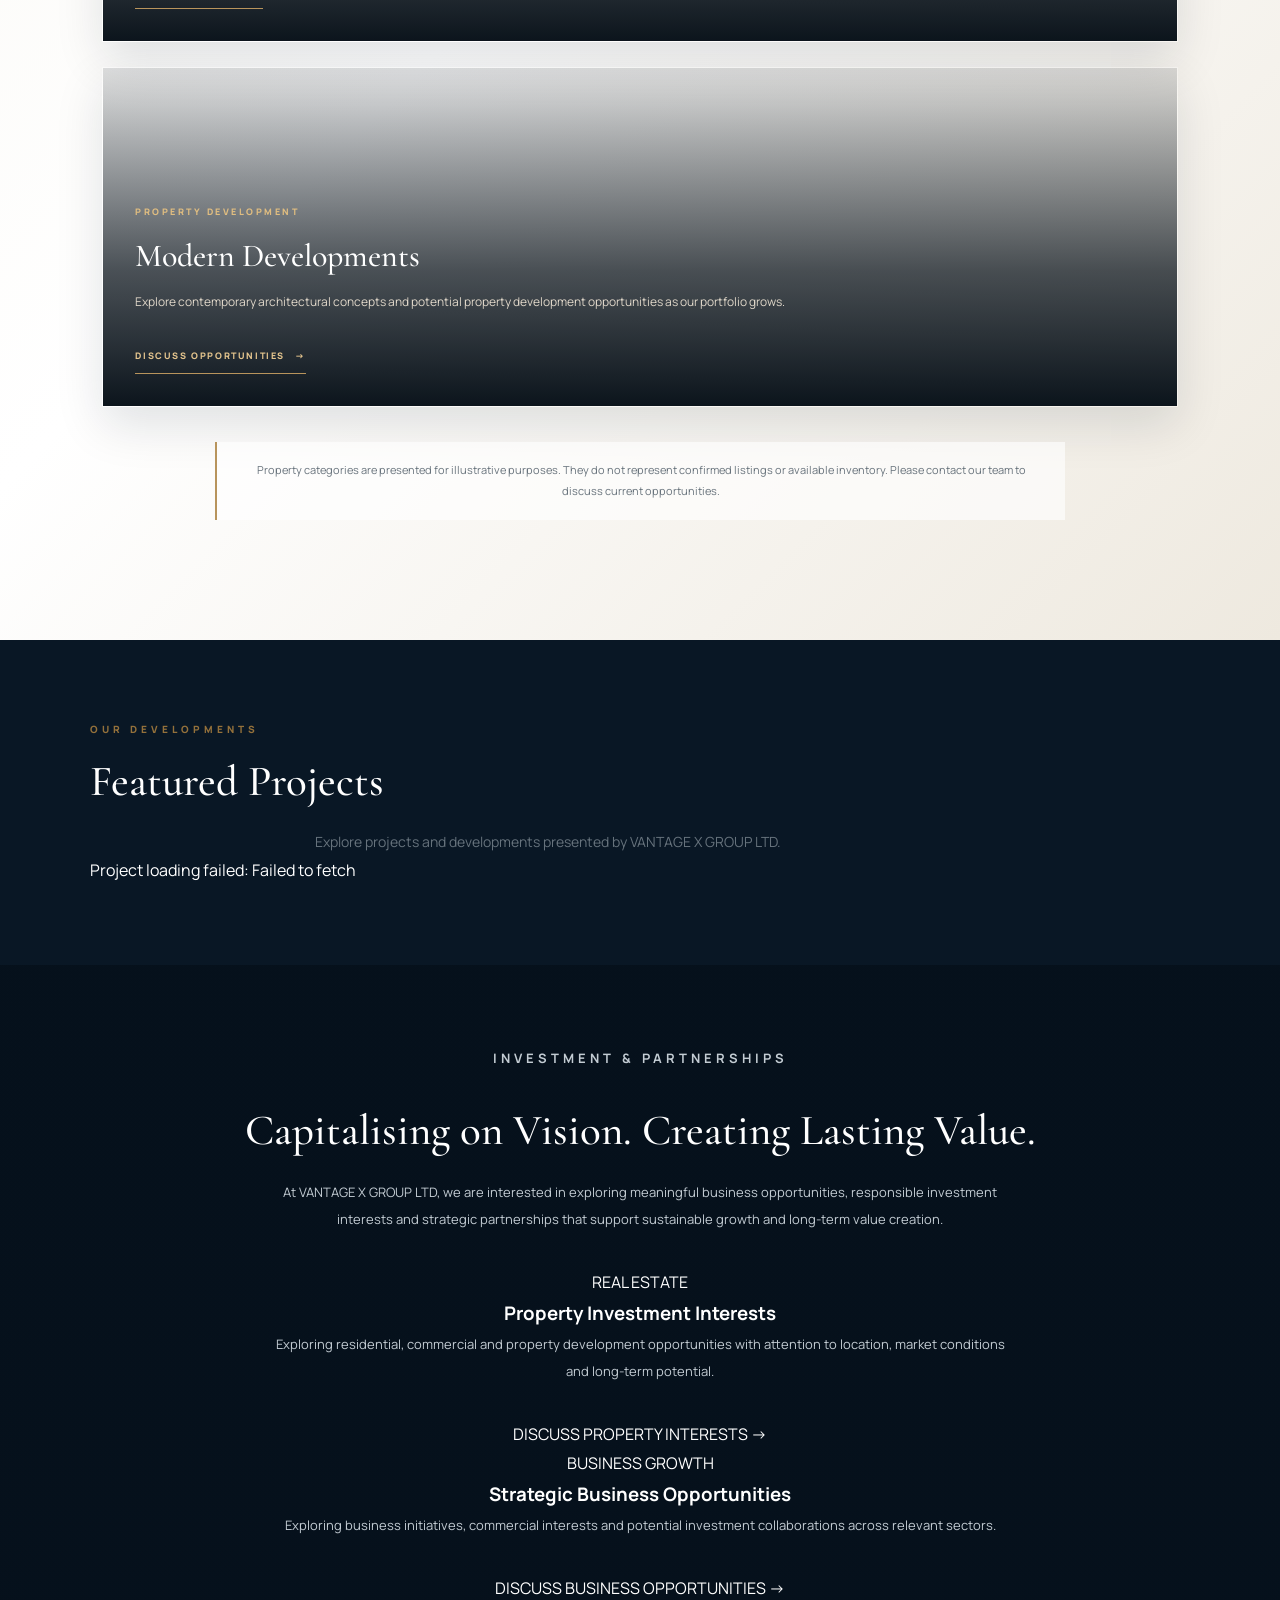
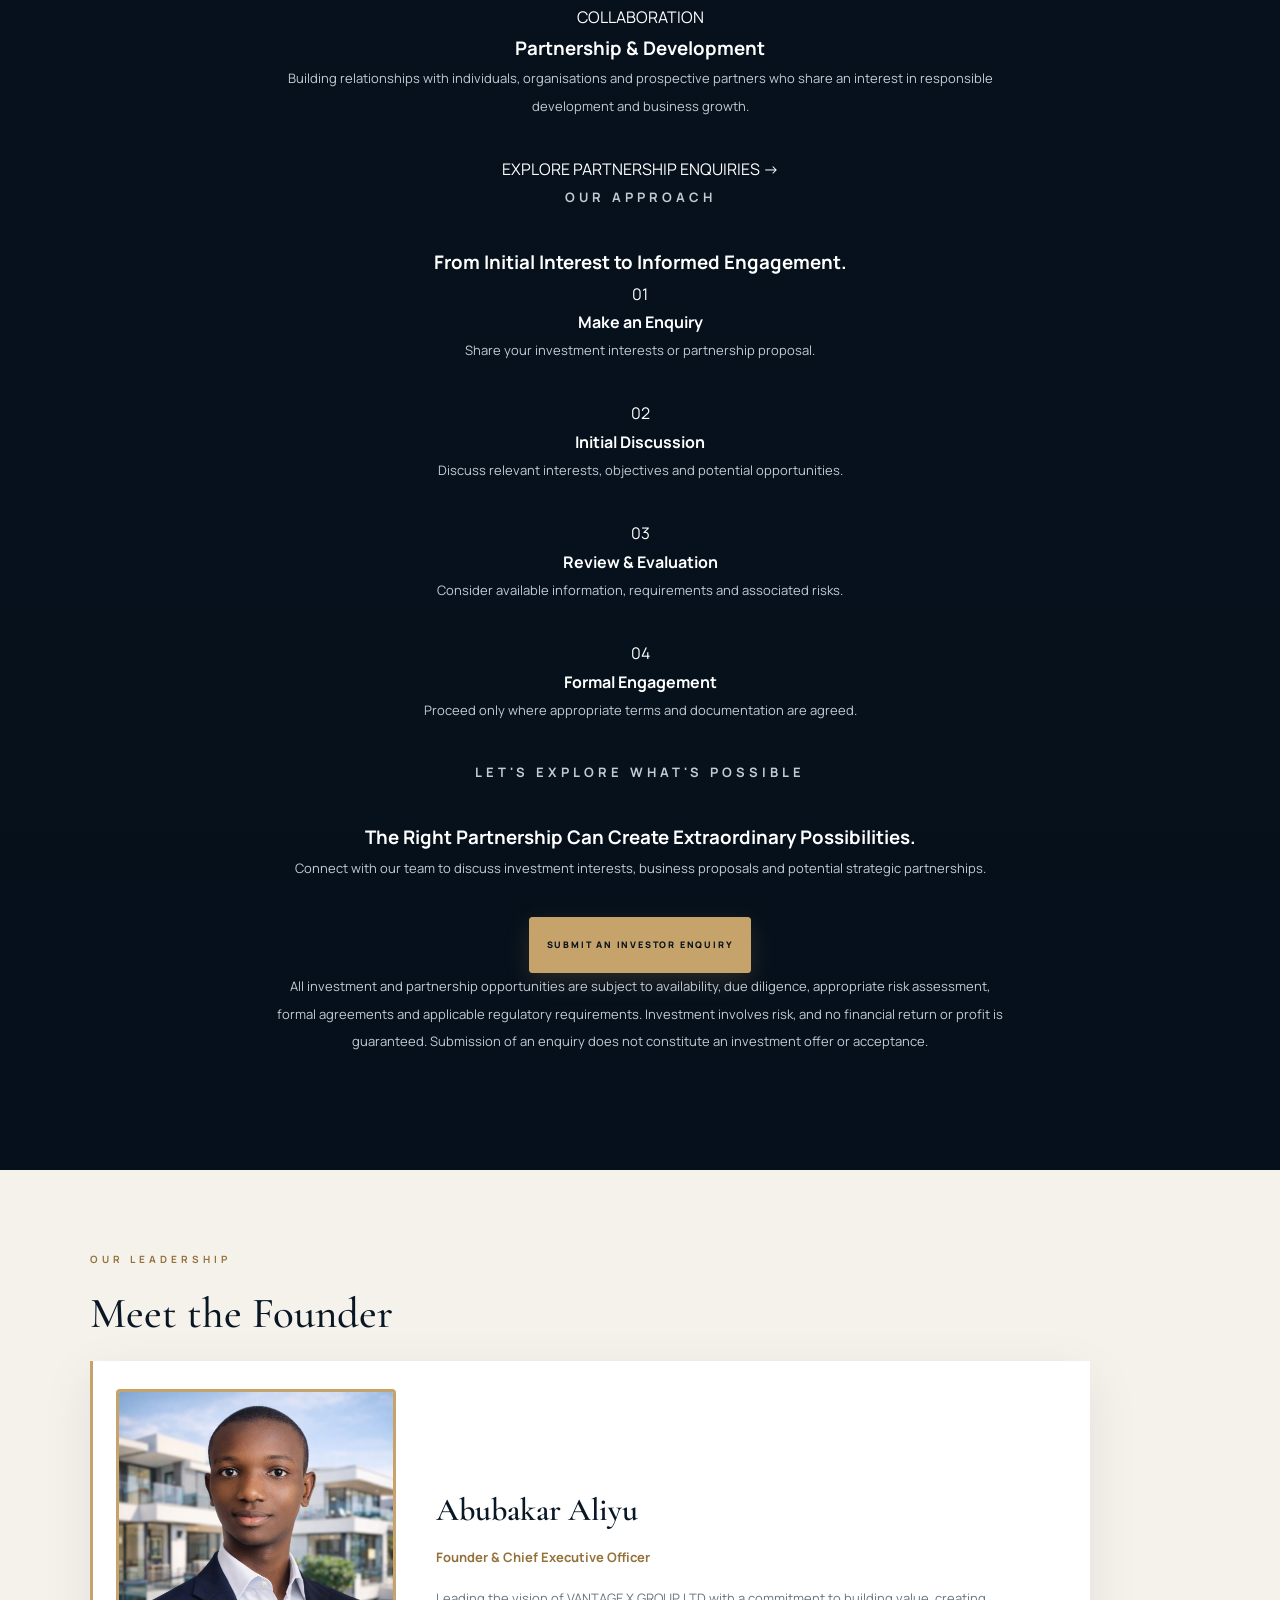
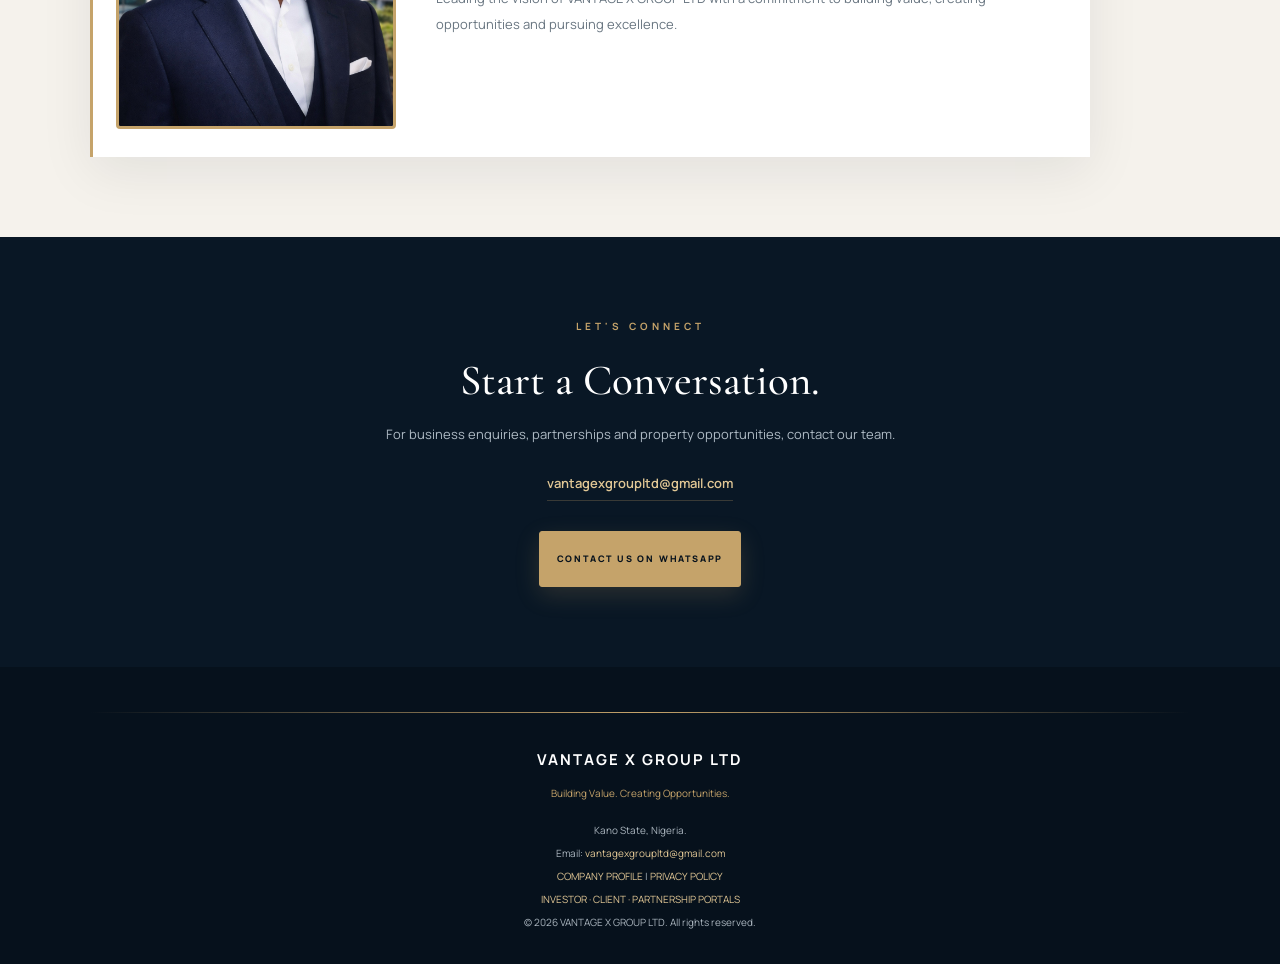
==== commit 46e02d83: "Update index.html" ====
--- a/index.html
+++ b/index.html
@@ -563,31 +563,188 @@
     </section>
 
 
-    <!-- ==============================
-         INVESTMENT SECTION
-    =============================== -->
-
-    <section class="section investment" id="investment">
-
-      <p class="eyebrow">
-        INVESTMENT &amp; PARTNERSHIPS
+    
+<!-- =========================================
+     INVESTMENT & STRATEGIC PARTNERSHIPS
+========================================= -->
+
+<section class="section investment" id="investment">
+
+  <div class="investment-container">
+
+    <!-- SECTION INTRODUCTION -->
+
+    <div class="investment-heading">
+
+      <p class="eyebrow">INVESTMENT &amp; PARTNERSHIPS</p>
+
+      <h2>
+        Capitalising on Vision.
+        <span>Creating Lasting Value.</span>
+      </h2>
+
+      <p class="investment-description">
+        At VANTAGE X GROUP LTD, we are interested in
+        exploring meaningful business opportunities,
+        responsible investment interests and strategic
+        partnerships that support sustainable growth
+        and long-term value creation.
       </p>
 
-      <h2>
-        Opportunities Built on Vision.
-      </h2>
+    </div>
+
+
+    <!-- OPPORTUNITY CATEGORIES -->
+
+    <div class="investment-grid">
+
+      <article class="investment-card">
+
+        <span class="investment-label">
+          REAL ESTATE
+        </span>
+
+        <h3>Property Investment Interests</h3>
+
+        <p>
+          Exploring residential, commercial and property
+          development opportunities with attention to
+          location, market conditions and long-term potential.
+        </p>
+
+        <a href="investor-application.html">
+          DISCUSS PROPERTY INTERESTS <span>→</span>
+        </a>
+
+      </article>
+
+
+      <article class="investment-card">
+
+        <span class="investment-label">
+          BUSINESS GROWTH
+        </span>
+
+        <h3>Strategic Business Opportunities</h3>
+
+        <p>
+          Exploring business initiatives, commercial
+          interests and potential investment collaborations
+          across relevant sectors.
+        </p>
+
+        <a href="investor-application.html">
+          DISCUSS BUSINESS OPPORTUNITIES <span>→</span>
+        </a>
+
+      </article>
+
+
+      <article class="investment-card">
+
+        <span class="investment-label">
+          COLLABORATION
+        </span>
+
+        <h3>Partnership &amp; Development</h3>
+
+        <p>
+          Building relationships with individuals,
+          organisations and prospective partners who
+          share an interest in responsible development
+          and business growth.
+        </p>
+
+        <a href="portals.html">
+          EXPLORE PARTNERSHIP ENQUIRIES <span>→</span>
+        </a>
+
+      </article>
+
+    </div>
+
+
+    <!-- INVESTOR PROCESS -->
+
+    <div class="investment-process">
+
+      <div class="investment-process-heading">
+
+        <p class="eyebrow">OUR APPROACH</p>
+
+        <h3>From Initial Interest to Informed Engagement.</h3>
+
+      </div>
+
+      <div class="investment-steps">
+
+        <div class="investment-step">
+          <span>01</span>
+          <h4>Make an Enquiry</h4>
+          <p>Share your investment interests or partnership proposal.</p>
+        </div>
+
+        <div class="investment-step">
+          <span>02</span>
+          <h4>Initial Discussion</h4>
+          <p>Discuss relevant interests, objectives and potential opportunities.</p>
+        </div>
+
+        <div class="investment-step">
+          <span>03</span>
+          <h4>Review &amp; Evaluation</h4>
+          <p>Consider available information, requirements and associated risks.</p>
+        </div>
+
+        <div class="investment-step">
+          <span>04</span>
+          <h4>Formal Engagement</h4>
+          <p>Proceed only where appropriate terms and documentation are agreed.</p>
+        </div>
+
+      </div>
+
+    </div>
+
+
+    <!-- INVESTOR CALL TO ACTION -->
+
+    <div class="investment-cta">
+
+      <p class="eyebrow">LET'S EXPLORE WHAT'S POSSIBLE</p>
+
+      <h3>
+        The Right Partnership Can Create
+        Extraordinary Possibilities.
+      </h3>
 
       <p>
-        We welcome conversations with individuals,
-        businesses and partners interested in exploring
-        responsible business and real estate opportunities.
+        Connect with our team to discuss investment interests,
+        business proposals and potential strategic partnerships.
       </p>
 
-      <a href="portals.html" class="btn-primary">
-        EXPLORE OUR PORTALS
+      <a href="investor-application.html" class="btn-primary">
+        SUBMIT AN INVESTOR ENQUIRY
       </a>
 
-    </section>
+    </div>
+
+
+    <!-- IMPORTANT DISCLOSURE -->
+
+    <p class="investment-disclaimer">
+      All investment and partnership opportunities are subject
+      to availability, due diligence, appropriate risk assessment,
+      formal agreements and applicable regulatory requirements.
+      Investment involves risk, and no financial return or profit
+      is guaranteed. Submission of an enquiry does not constitute
+      an investment offer or acceptance.
+    </p>
+
+  </div>
+
+</section>
+    
 
 
     <!-- ==============================
--- a/style.css
+++ b/style.css
@@ -689,56 +689,131 @@
   display: inline-flex;
   align-items: center;
   justify-content: center;
-}
-
+
+  gap: 12px;
+  padding: 15px 28px;
+  background: var(--gold);
+  color: var(--navy);
+  font-size: 10px;
+  font-weight: 800;
+  letter-spacing: 1.5px;
+  text-transform: uppercase;
+  text-decoration: none;
+  transition: all 0.3s ease;
+}
+
+.services-footer .btn-primary:hover {
+  background: #ffffff;
+  transform: translateY(-3px);
+}
+   
 /* =========================================
-   PROPERTY PORTFOLIO
+   PROPERTY OPPORTUNITIES — PREMIUM DESIGN
 ========================================= */
 
-.properties {
-  background: #f1eee8;
+#properties.properties {
+  position: relative;
+  overflow: hidden;
+  background: linear-gradient(
+    135deg,
+    #f8f6f0 0%,
+    #ffffff 52%,
+    #eee9df 100%
+  );
   color: var(--navy);
+  padding: 120px 8%;
+}
+
+#properties.properties::before {
+  content: "X";
+  position: absolute;
+  top: 25px;
+  right: 4%;
+  font-family: var(--heading);
+  font-size: clamp(200px, 32vw, 440px);
+  font-weight: 600;
+  line-height: 1;
+  color: rgba(198, 163, 101, 0.045);
+  pointer-events: none;
+}
+
+.properties-heading {
+  position: relative;
+  z-index: 2;
+  max-width: 850px;
+  margin: 0 auto 65px;
+  text-align: center;
 }
 
 .properties .eyebrow {
   color: #94713b;
+  font-size: 10px;
+  font-weight: 800;
+  letter-spacing: 4px;
+  margin-bottom: 20px;
+}
+
+.properties-heading h2 {
+  color: #091b2b;
+  font-family: var(--heading);
+  font-size: clamp(42px, 5.5vw, 70px);
+  font-weight: 500;
+  line-height: 1.12;
+  letter-spacing: -1px;
+  margin-bottom: 22px;
+}
+
+.properties-heading h2 span {
+  display: block;
+  color: #a17d45;
 }
 
 .properties .section-description {
+  max-width: 650px;
+  margin: 0 auto;
   color: #66727c;
+  font-size: 14px;
+  line-height: 2;
 }
 
 .property-grid {
+  position: relative;
+  z-index: 2;
   display: grid;
   grid-template-columns: repeat(3, minmax(0, 1fr));
-  gap: 22px;
+  gap: 25px;
+  max-width: 1350px;
+  margin: auto;
 }
 
 .property-card {
   position: relative;
-  min-height: 410px;
+  min-height: 460px;
   display: flex;
   align-items: flex-end;
   overflow: hidden;
-  padding: 30px;
+  padding: 32px;
   background-size: cover;
   background-position: center;
-  transition: transform 0.4s ease;
+  border: 1px solid rgba(255, 255, 255, 0.2);
+  box-shadow: 0 18px 45px rgba(9, 27, 43, 0.12);
+  transition: transform 0.45s ease, box-shadow 0.45s ease;
 }
 
 .property-card:hover {
-  transform: translateY(-6px);
+  transform: translateY(-8px);
+  box-shadow: 0 25px 55px rgba(9, 27, 43, 0.2);
 }
 
 .property-card::before {
-  content: '';
+  content: "";
   position: absolute;
   inset: 0;
   background: linear-gradient(
     to top,
-    rgba(4, 13, 21, 0.96),
-    rgba(4, 13, 21, 0.35) 55%,
-    rgba(4, 13, 21, 0.05)
+    rgba(4, 13, 21, 0.97) 0%,
+    rgba(4, 13, 21, 0.72) 40%,
+    rgba(4, 13, 21, 0.12) 100%
   );
   transition: background 0.4s ease;
 }
@@ -747,66 +822,96 @@
   background: linear-gradient(
     to top,
     rgba(4, 13, 21, 0.98),
-    rgba(4, 13, 21, 0.2) 70%
+    rgba(4, 13, 21, 0.45) 65%,
+    rgba(4, 13, 21, 0.08)
   );
 }
 
-/* Luxury mansion */
+/* PROPERTY IMAGES */
 
 .property-one {
-  background-image:
-    url('https://images.unsplash.com/photo-1600585154340-be6161a56c0?auto=format&fit=crop&w=1200&q=90');
-}
-
-/* Premium modern apartment */
+  background-image: url('https://images.unsplash.com/photo-1600585154340-be6161a56c0?auto=format&fit=crop&w=1200&q=90');
+}
 
 .property-two {
-  background-image:
-    url('https://images.unsplash.com/photo-1600607687920-4e2a09cf159d?auto=format&fit=crop&w=1200&q=90');
-}
-
-/* Contemporary residential architecture */
+  background-image: url('https://images.unsplash.com/photo-1600607687920-4e2a09cf159d?auto=format&fit=crop&w=1200&q=90');
+}
 
 .property-three {
-  background-image:
-    url('https://images.unsplash.com/photo-1600566753086-00f18fb6b3ea?auto=format&fit=crop&w=1200&q=90');
-}
+  background-image: url('https://images.unsplash.com/photo-1600566753086-00f18fb6b3ea?auto=format&fit=crop&w=1200&q=90');
+}
+
+/* PROPERTY INFORMATION */
 
 .property-info {
   position: relative;
   z-index: 2;
+  width: 100%;
+}
+
+.property-category {
+  display: inline-block;
+  color: #e0bd80;
+  font-size: 9px;
+  font-weight: 800;
+  letter-spacing: 2.5px;
+  line-height: 1.8;
+  margin-bottom: 17px;
 }
 
 .property-info h3 {
+  color: #ffffff;
   font-family: var(--heading);
-  font-size: 32px;
+  font-size: clamp(27px, 2.5vw, 35px);
   font-weight: 500;
-  color: var(--white);
-  margin-bottom: 10px;
+  line-height: 1.2;
+  margin-bottom: 14px;
 }
 
 .property-info p {
   color: #e0d7c9;
   font-size: 12px;
-  line-height: 1.9;
-  margin-bottom: 20px;
+  line-height: 2;
+  margin-bottom: 25px;
 }
 
 .property-info .service-link {
-  display: inline-block;
-  color: var(--gold-light);
+  display: inline-flex;
+  align-items: center;
+  gap: 10px;
+  color: #e5c58e;
   font-size: 9px;
   font-weight: 800;
-  letter-spacing: 1.5px;
-  border-bottom: 1px solid var(--gold);
-  padding-bottom: 7px;
-}
+  letter-spacing: 1.6px;
+  border-bottom: 1px solid #b8945c;
+  padding-bottom: 9px;
+  transition: all 0.3s ease;
+}
+
+.property-info .service-link:hover {
+  color: #ffffff;
+  border-color: #ffffff;
+  gap: 16px;
+}
+
+/* PORTFOLIO DISCLOSURE */
 
 .portfolio-note {
-  margin-top: 25px;
-  color: #78838b;
-  font-size: 10px;
-}
+  position: relative;
+  z-index: 2;
+  max-width: 850px;
+  margin: 35px auto 0;
+  padding: 18px 22px;
+  border-left: 2px solid #b8945c;
+  background: rgba(255, 255, 255, 0.65);
+  color: #68737c;
+  font-size: 11px;
+  line-height: 1.9;
+  text-align: center;
+}
+   
+
+
 
 /* =========================================
    INVESTMENT SECTION
@@ -1428,4 +1533,58 @@
 .services-footer .btn-primary {
   max-width: 100%;
 }
+
+   
+/* PROPERTY SECTION — MOBILE RESPONSIVE */
+
+#properties.properties {
+  padding: 85px 7%;
+}
+
+.properties-heading {
+  margin-bottom: 42px;
+}
+
+.properties-heading h2 {
+  font-size: clamp(36px, 10vw, 48px);
+  line-height: 1.15;
+}
+
+.properties .section-description {
+  font-size: 12px;
+  line-height: 1.9;
+}
+
+.property-grid {
+  grid-template-columns: 1fr;
+  gap: 22px;
+}
+
+.property-card {
+  min-height: 390px;
+  padding: 25px;
+}
+
+.property-info h3 {
+  font-size: 30px;
+}
+
+.property-info p {
+  font-size: 12px;
+  line-height: 1.9;
+}
+
+.property-category {
+  font-size: 9px;
+  letter-spacing: 2px;
+}
+
+.portfolio-note {
+  margin-top: 25px;
+  padding: 16px;
+  font-size: 10px;
+  line-height: 1.9;
+  text-align: left;
+}
+   
    }
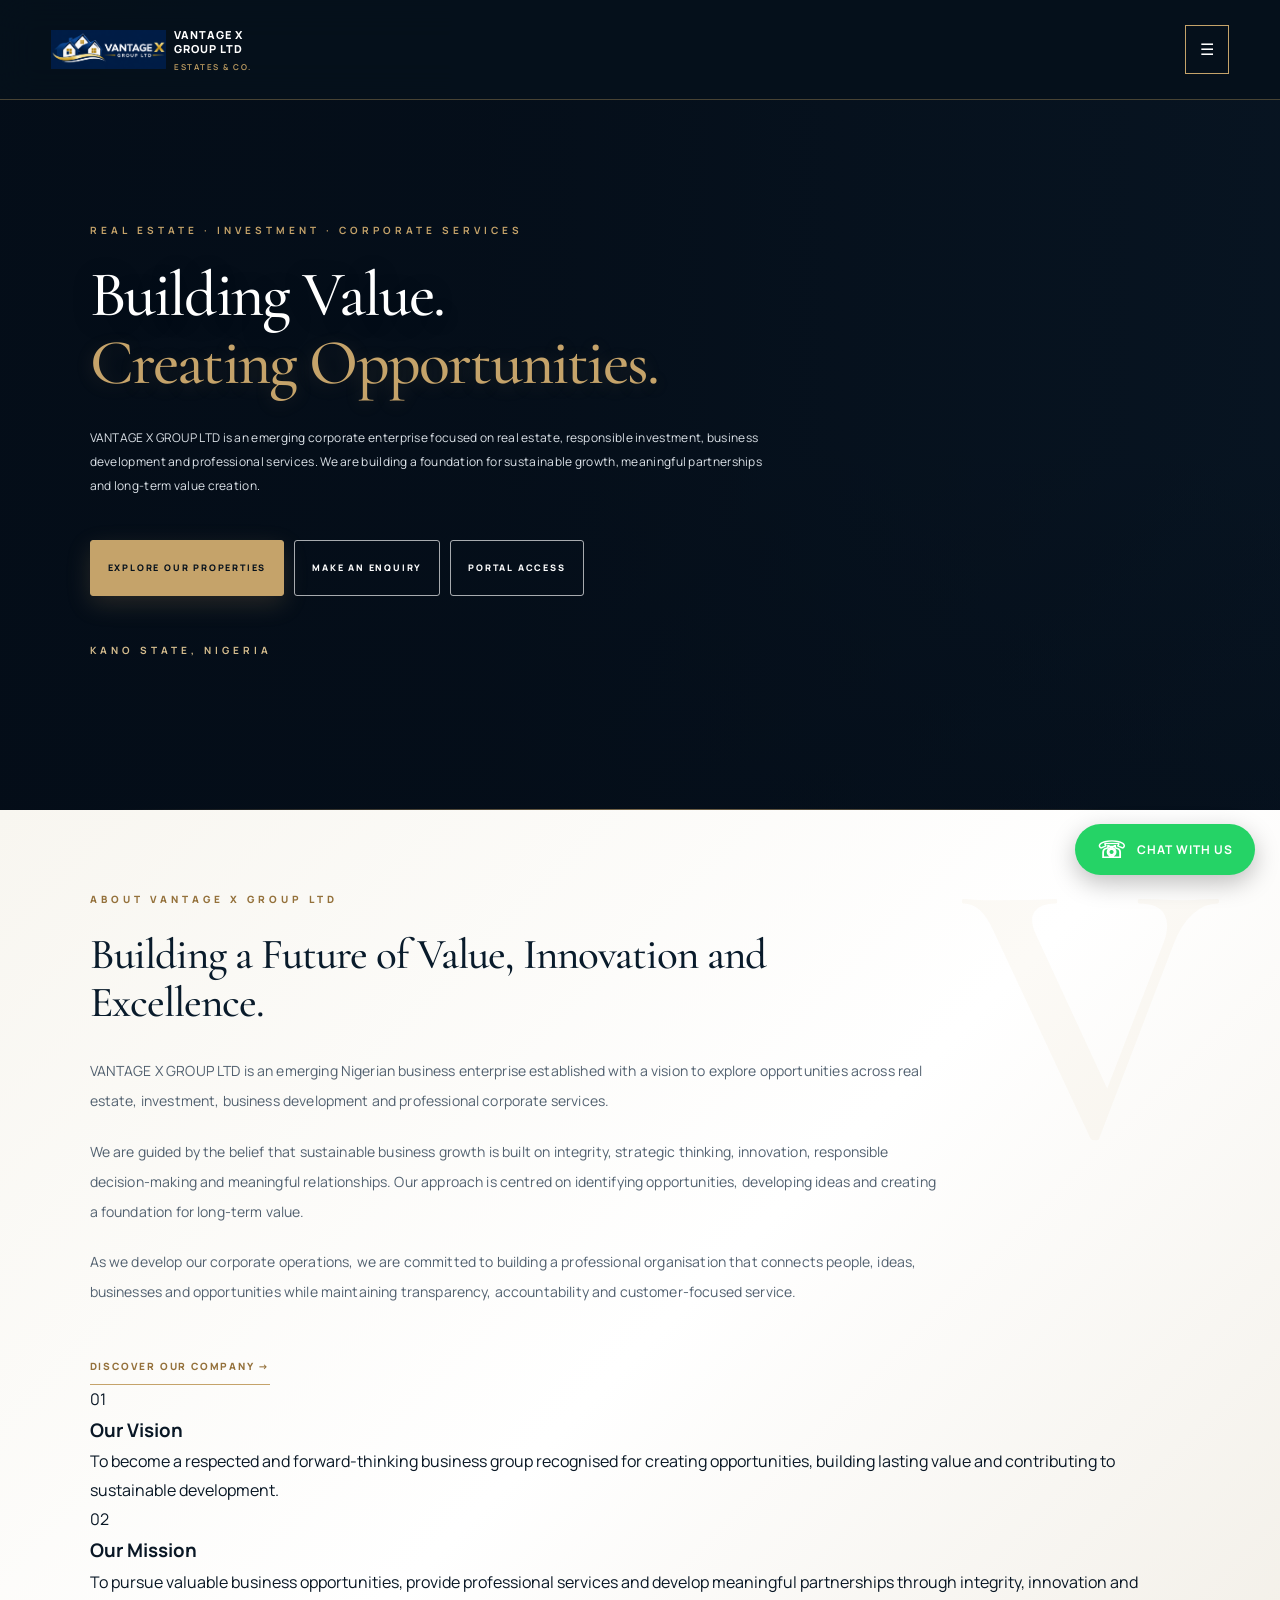
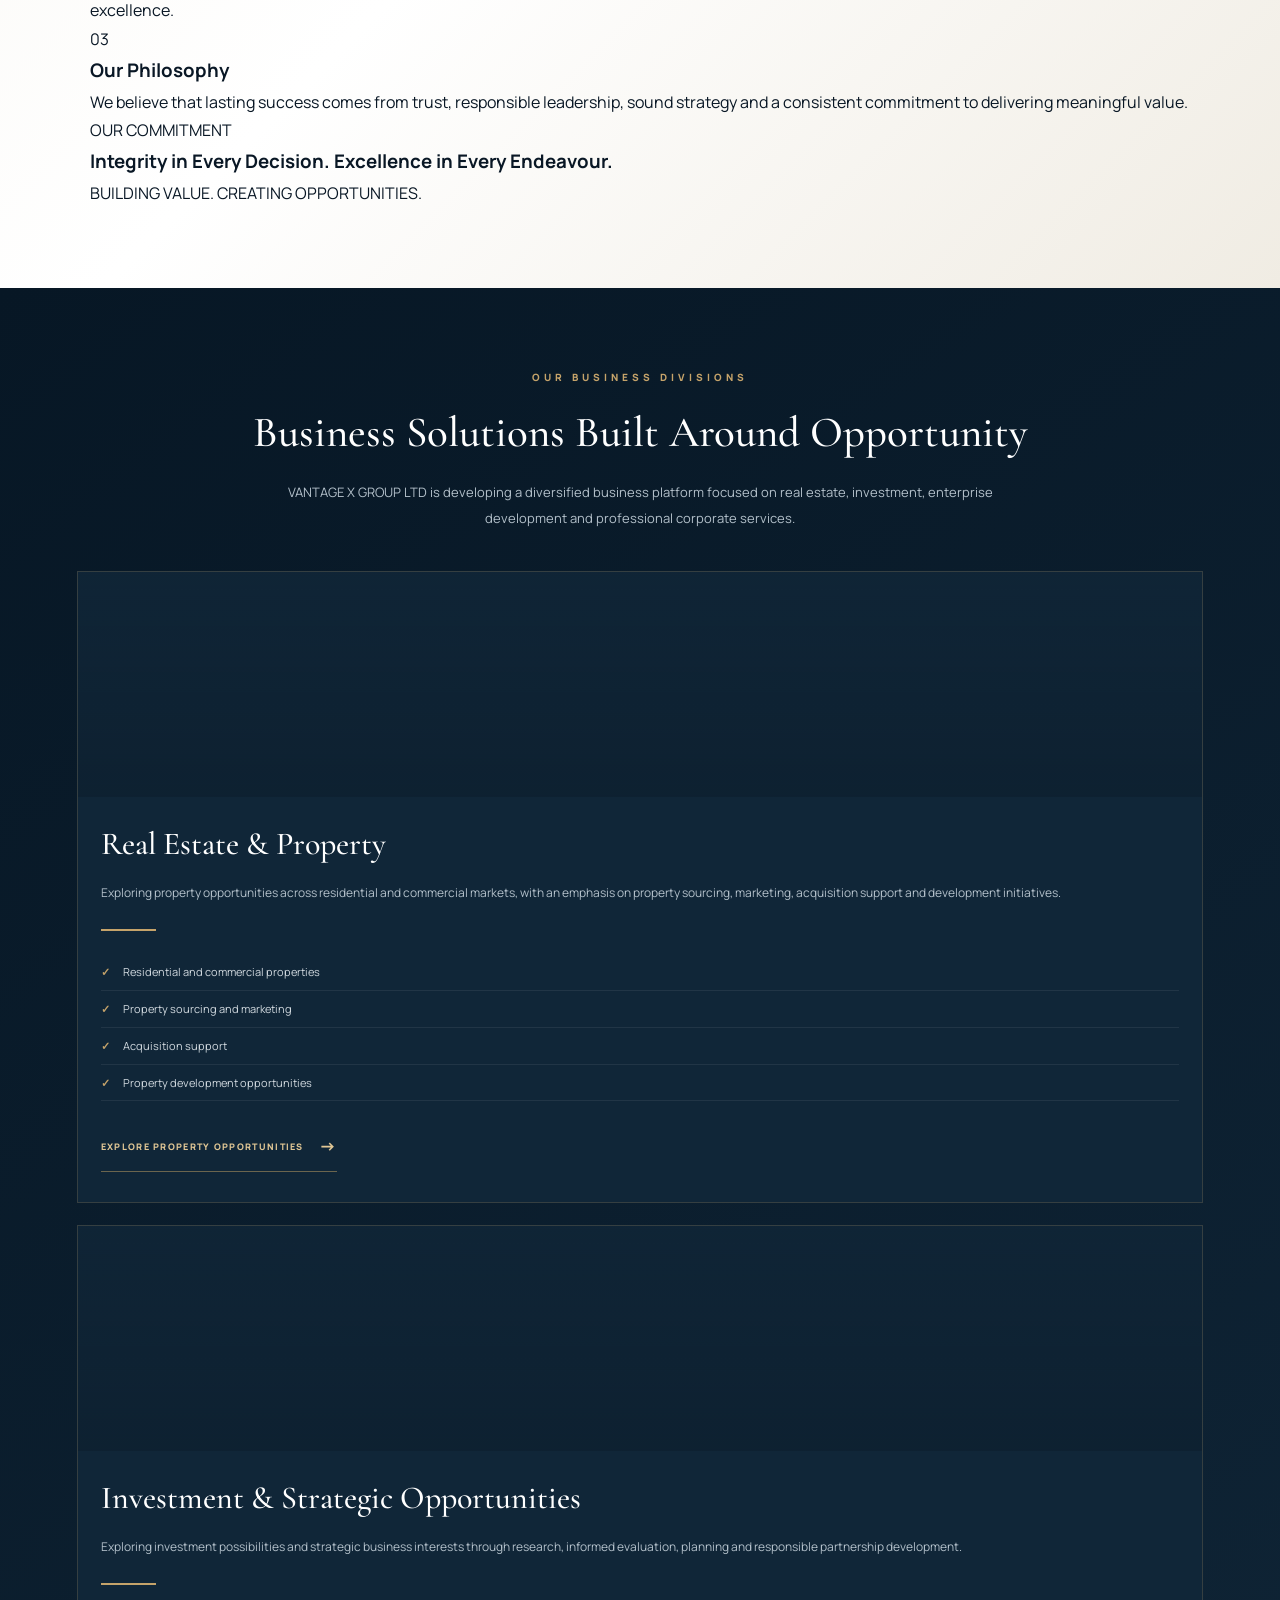
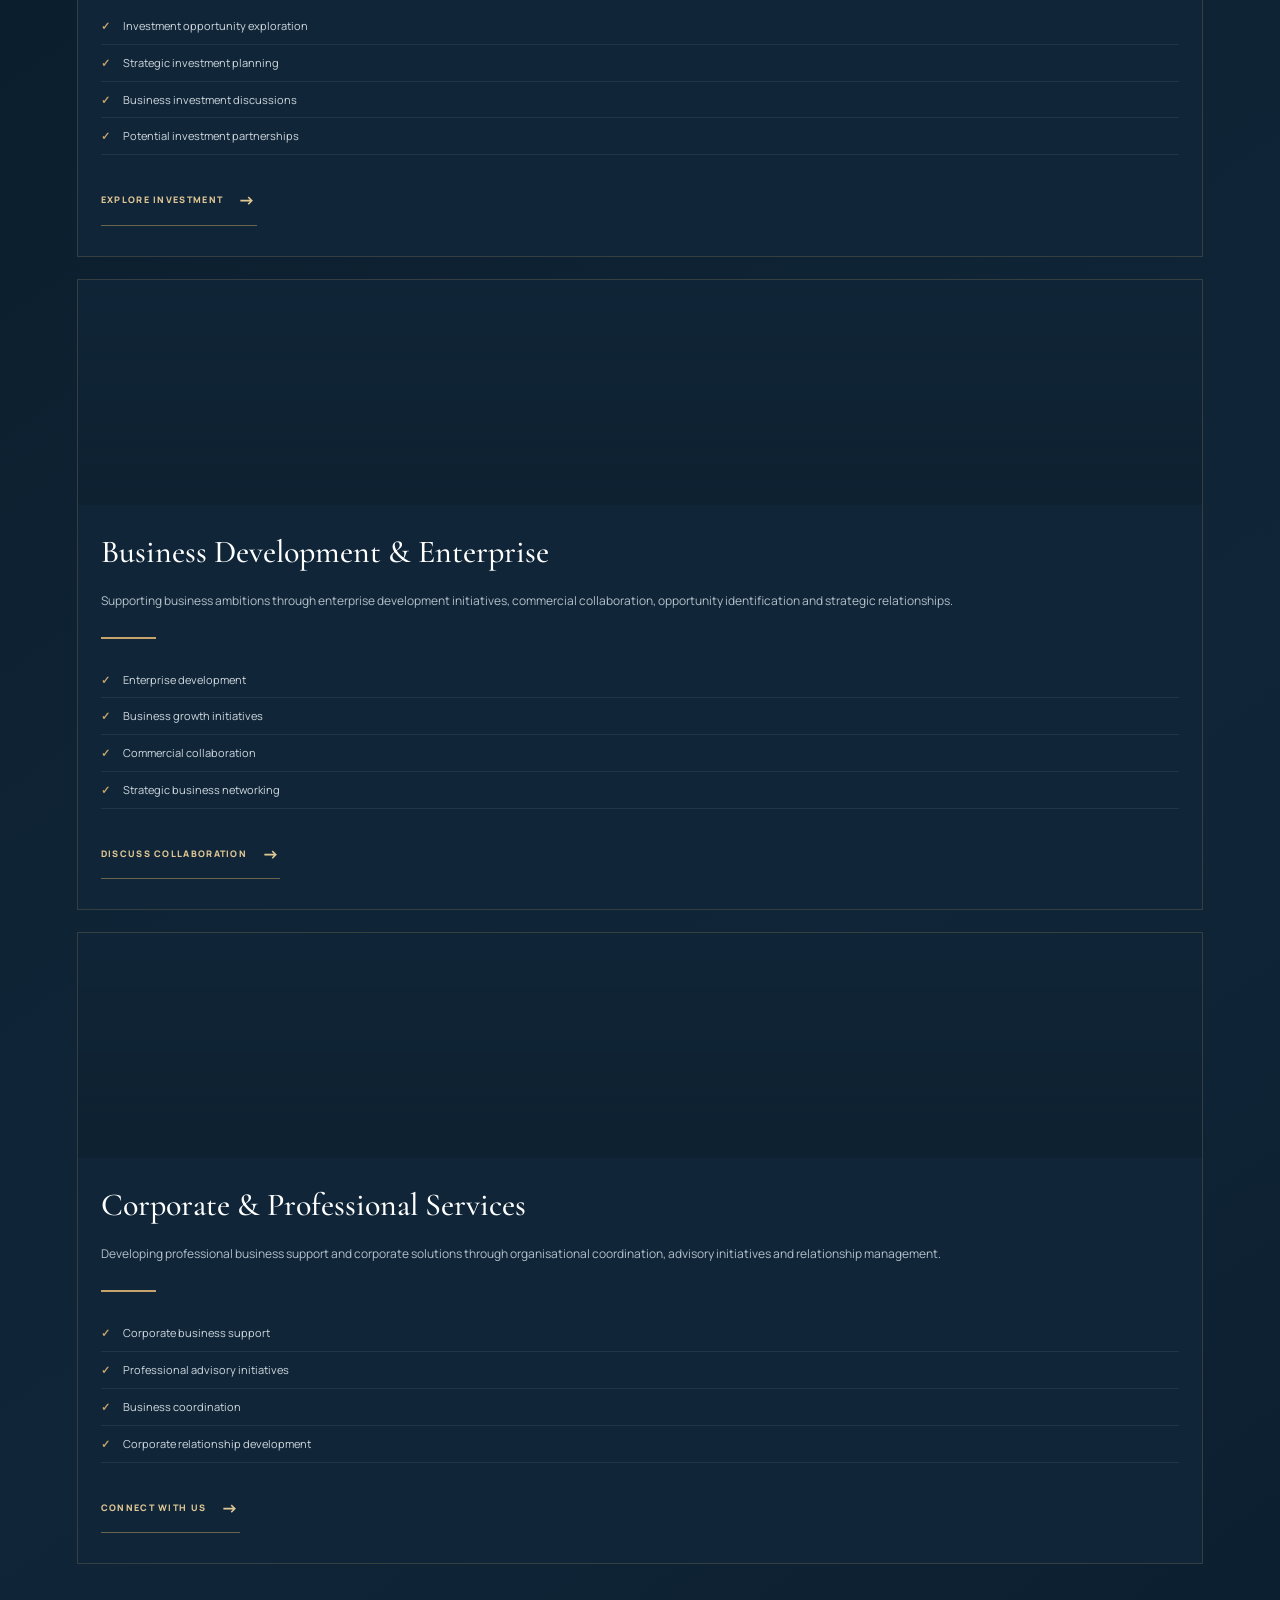
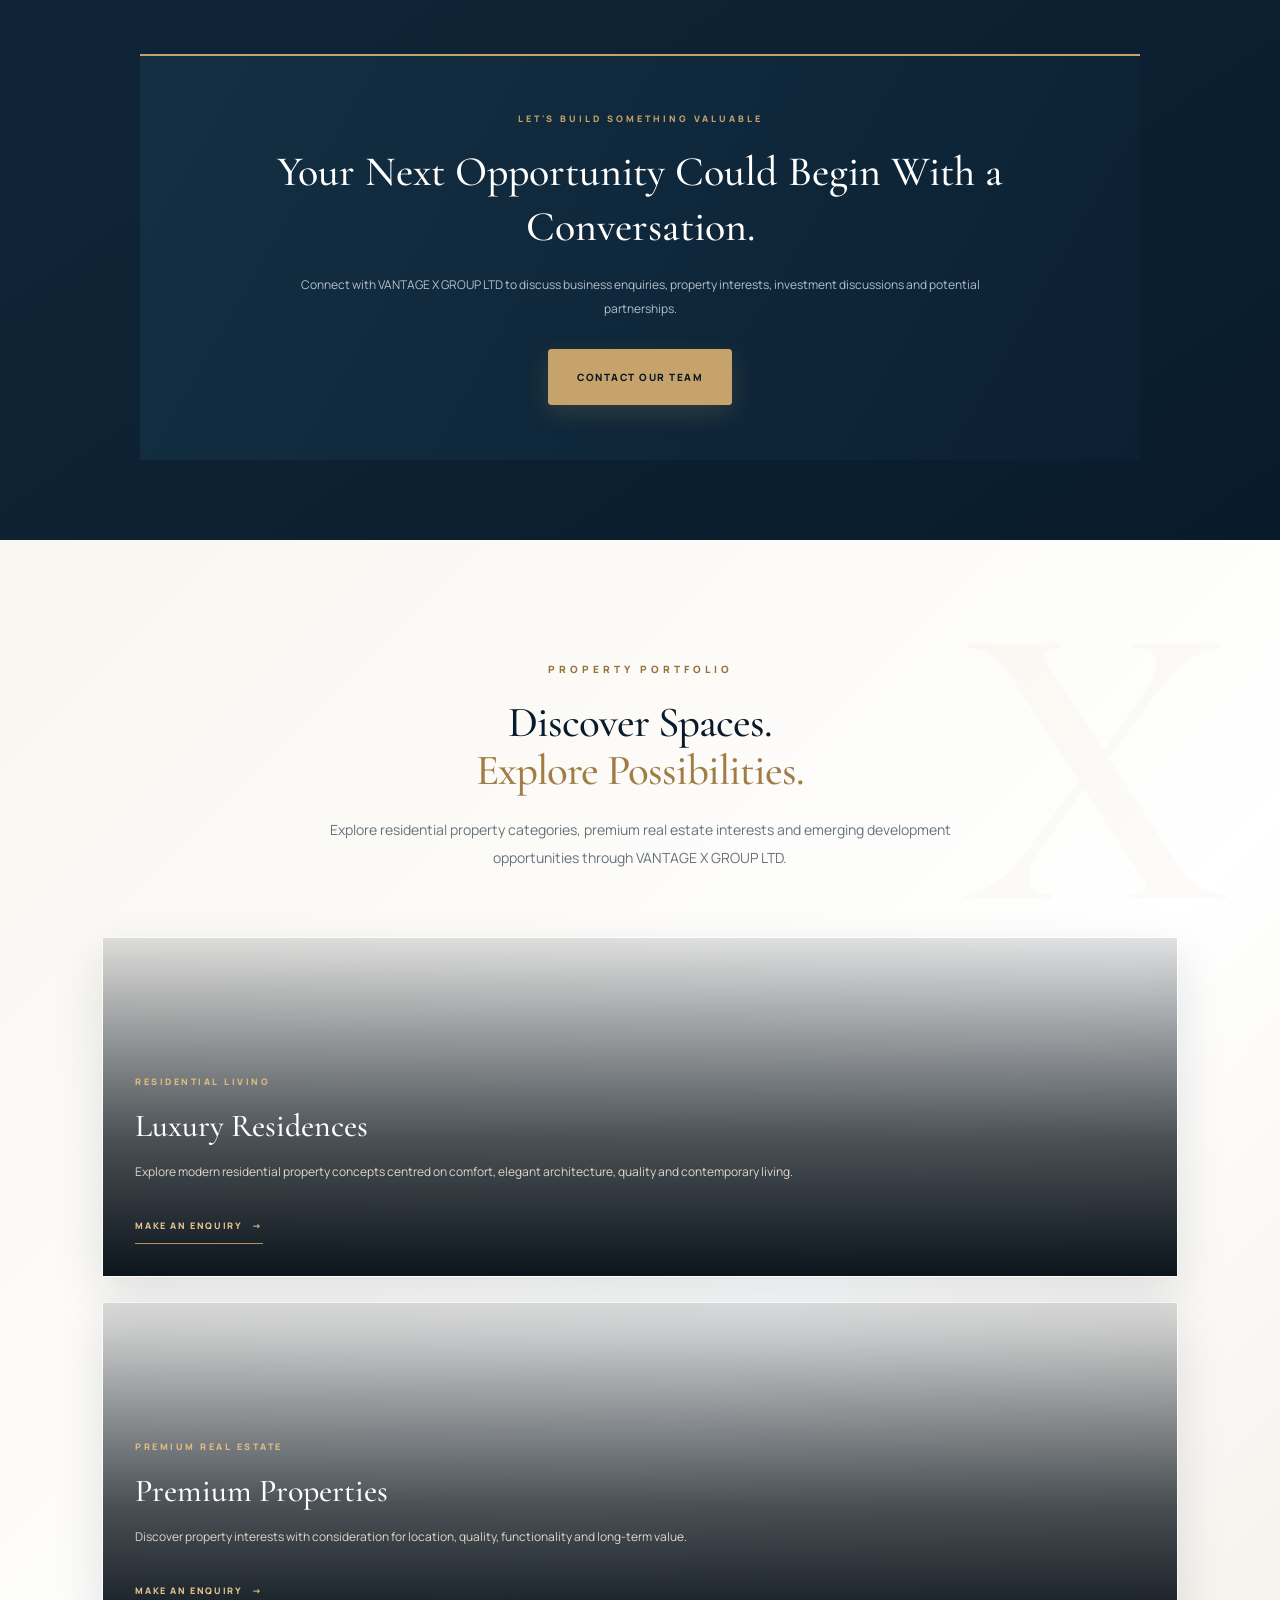
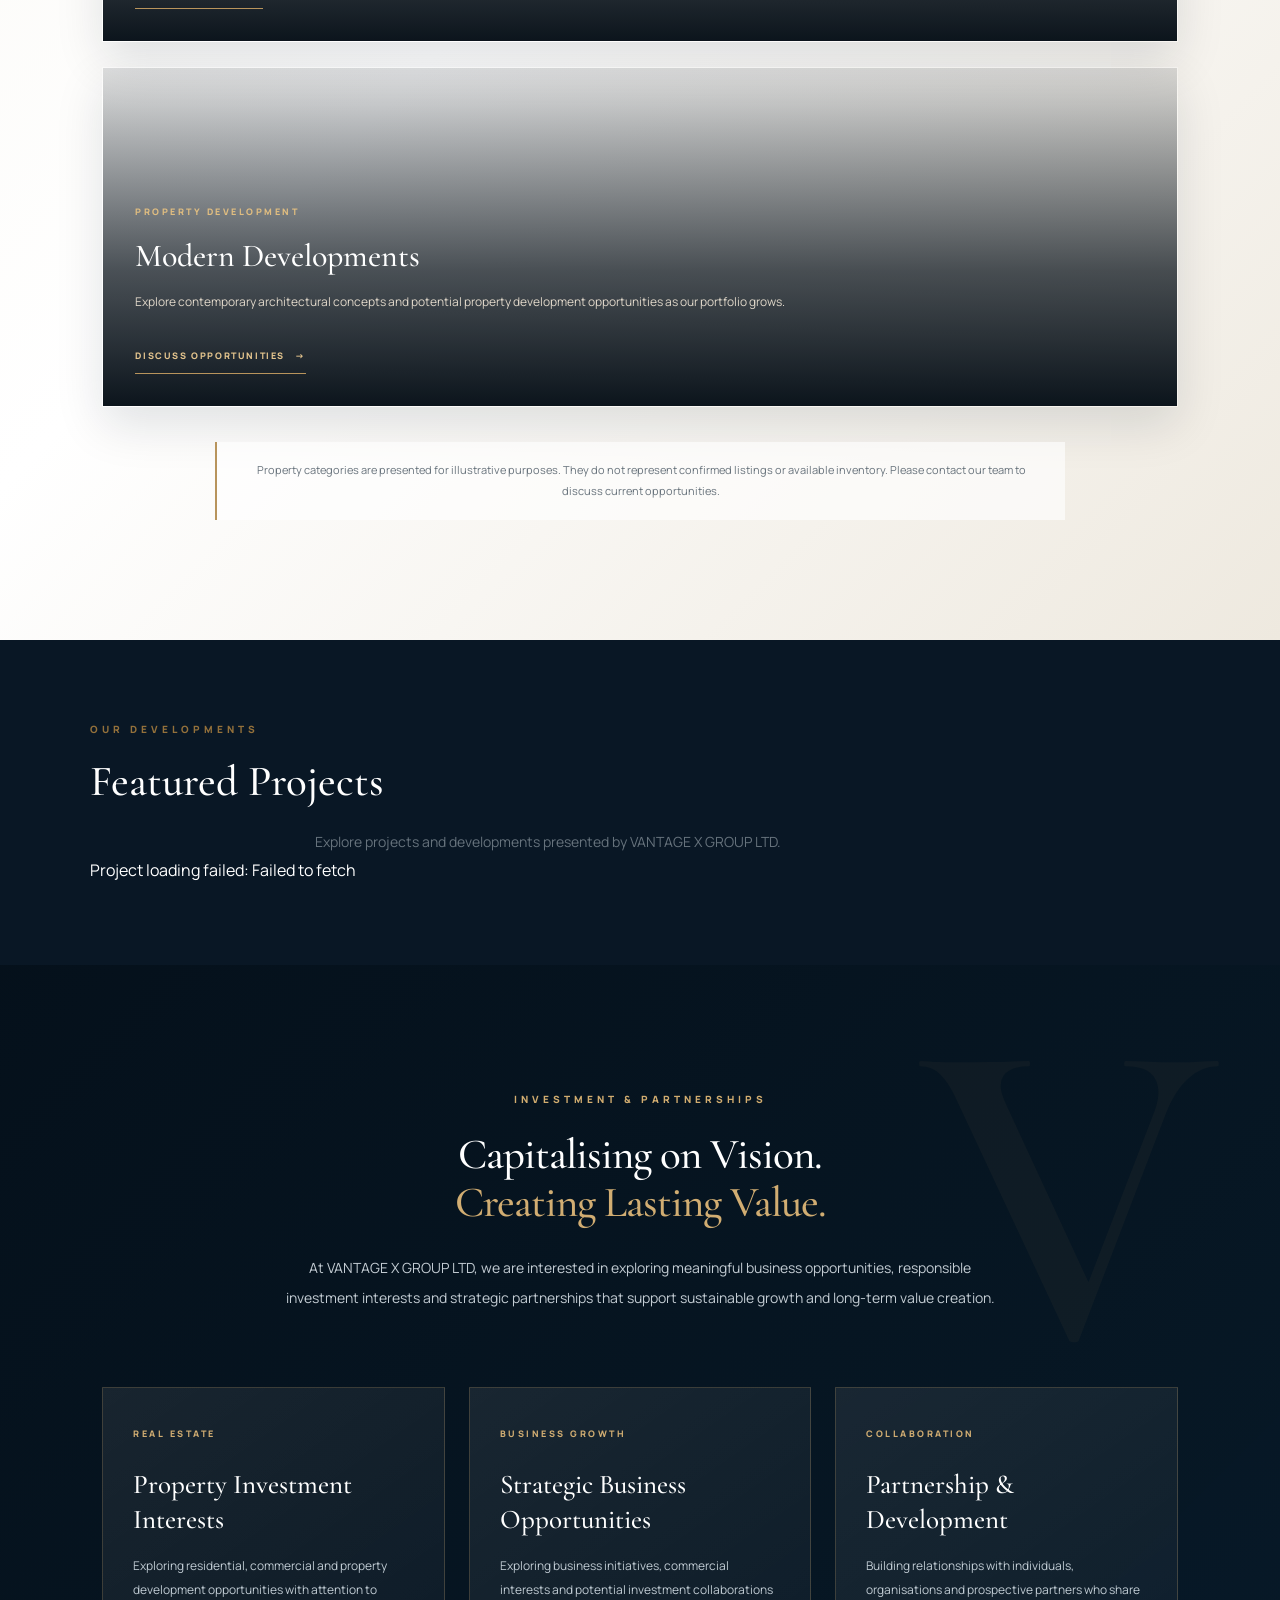
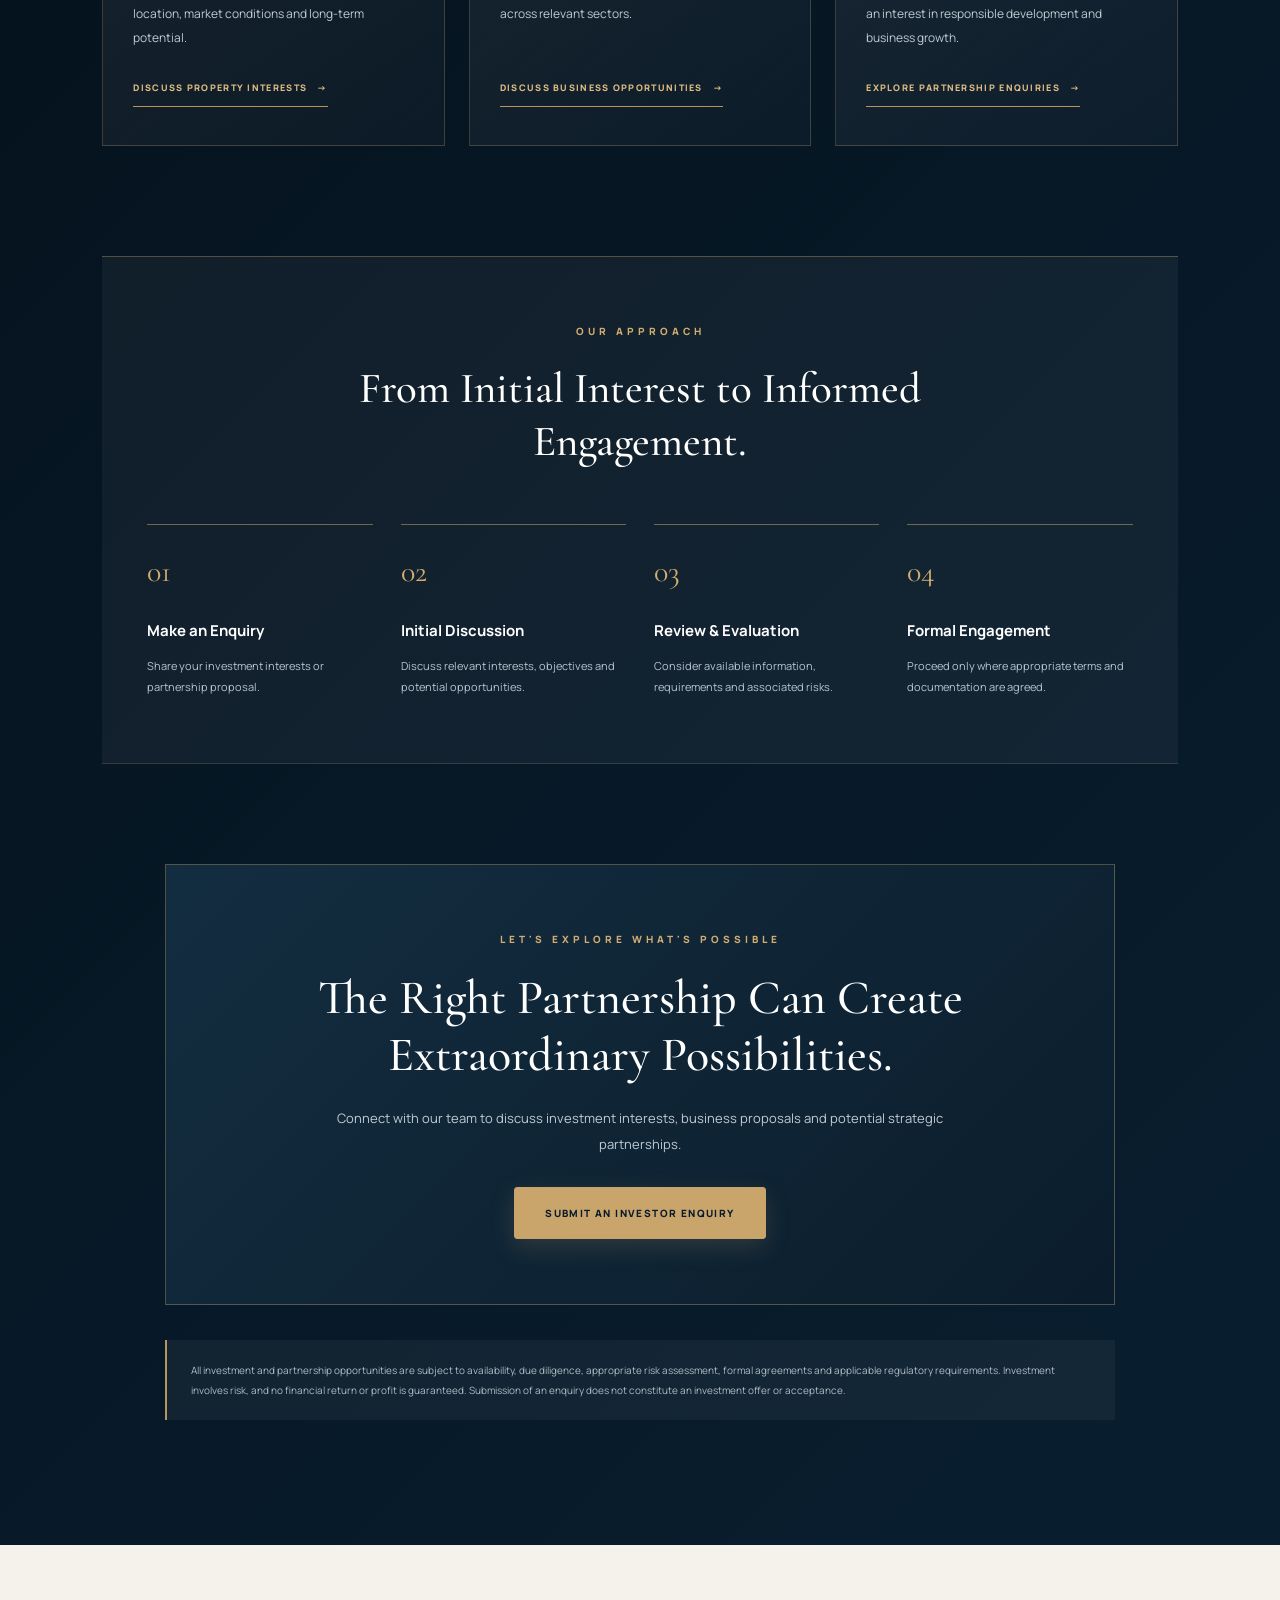
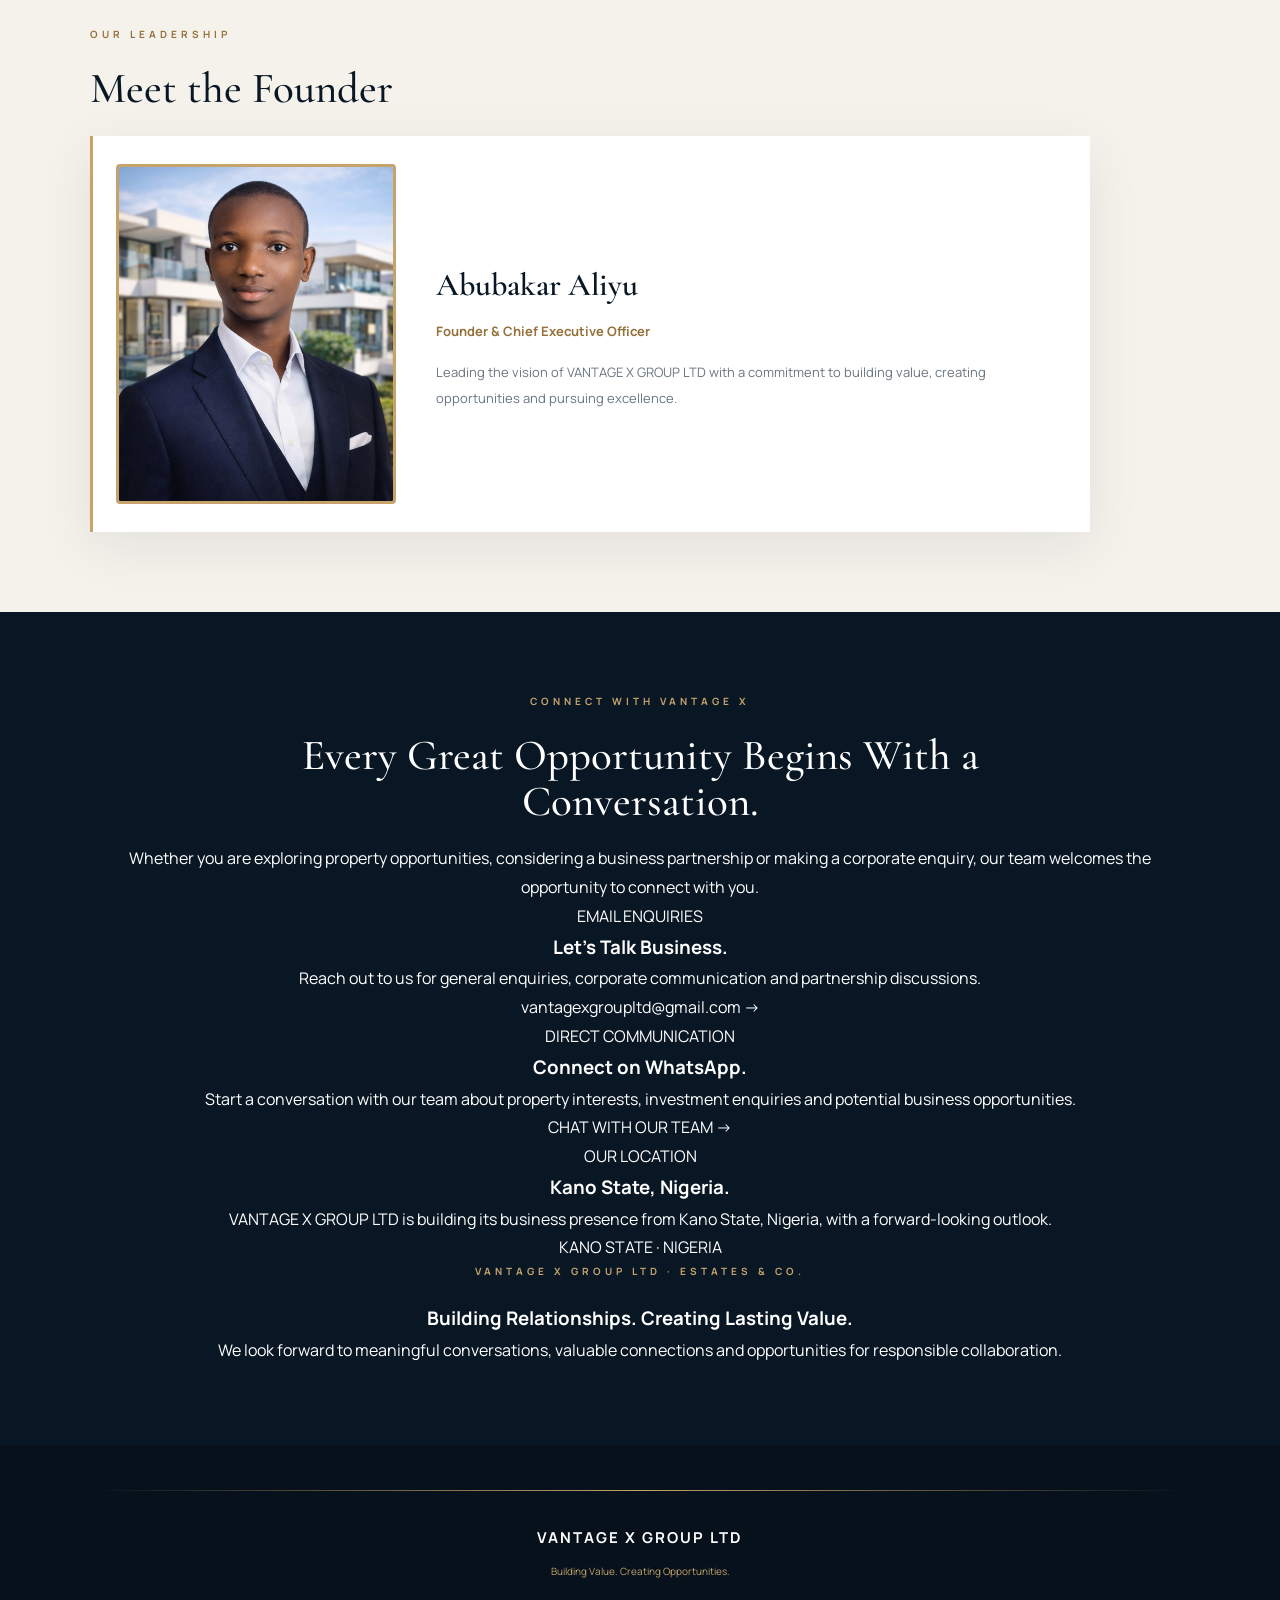
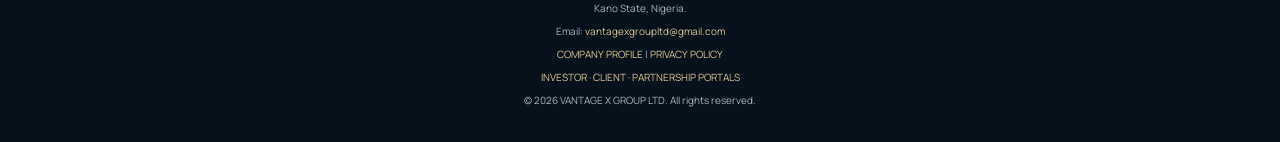
==== commit b2209319: "Update index.html" ====
--- a/index.html
+++ b/index.html
@@ -793,50 +793,119 @@
     </section>
 
 
-    <!-- ==============================
-         CONTACT SECTION
-    =============================== -->
-
-    <section class="section contact" id="contact">
-
-      <p class="eyebrow">
-        LET'S CONNECT
+    
+<!-- =========================================
+     CONTACT & CORPORATE ENQUIRIES
+========================================= -->
+
+<section class="section contact" id="contact">
+
+  <div class="contact-container">
+
+    <div class="contact-heading">
+
+      <p class="eyebrow">CONNECT WITH VANTAGE X</p>
+
+      <h2>
+        Every Great Opportunity
+        <span>Begins With a Conversation.</span>
+      </h2>
+
+      <p class="contact-description">
+        Whether you are exploring property opportunities,
+        considering a business partnership or making a
+        corporate enquiry, our team welcomes the opportunity
+        to connect with you.
       </p>
 
-      <h2>
-        Start a Conversation.
-      </h2>
-
-      <p>
-        For business enquiries, partnerships and property
-        opportunities, contact our team.
-      </p>
-
-      <a
-        class="contact-email"
-        href="mailto:vantagexgroupltd@gmail.com">
-
-        vantagexgroupltd@gmail.com
-
-      </a>
-
-      <div>
+    </div>
+
+    <div class="contact-grid">
+
+      <div class="contact-card">
+
+        <span class="contact-label">EMAIL ENQUIRIES</span>
+
+        <h3>Let's Talk Business.</h3>
+
+        <p>
+          Reach out to us for general enquiries,
+          corporate communication and partnership discussions.
+        </p>
+
+        <a
+          href="mailto:vantagexgroupltd@gmail.com"
+          class="contact-link">
+          vantagexgroupltd@gmail.com
+          <span>→</span>
+        </a>
+
+      </div>
+
+      <div class="contact-card">
+
+        <span class="contact-label">DIRECT COMMUNICATION</span>
+
+        <h3>Connect on WhatsApp.</h3>
+
+        <p>
+          Start a conversation with our team about
+          property interests, investment enquiries
+          and potential business opportunities.
+        </p>
 
         <a
           href="https://wa.me/2347084125531"
-          class="btn-primary"
+          class="contact-link"
           target="_blank"
           rel="noopener noreferrer">
-
-          CONTACT US ON WHATSAPP
-
-        </a>
-
-      </div>
-
-    </section>
-
-  </main>
+          CHAT WITH OUR TEAM
+          <span>→</span>
+        </a>
+
+      </div>
+
+      <div class="contact-card">
+
+        <span class="contact-label">OUR LOCATION</span>
+
+        <h3>Kano State, Nigeria.</h3>
+
+        <p>
+          VANTAGE X GROUP LTD is building its business
+          presence from Kano State, Nigeria, with a
+          forward-looking outlook.
+        </p>
+
+        <span class="contact-location">
+          KANO STATE · NIGERIA
+        </span>
+
+      </div>
+
+    </div>
+
+    <div class="contact-bottom">
+
+      <p class="eyebrow">VANTAGE X GROUP LTD · ESTATES &amp; CO.</p>
+
+      <h3>
+        Building Relationships.
+        Creating Lasting Value.
+      </h3>
+
+      <p>
+        We look forward to meaningful conversations,
+        valuable connections and opportunities for
+        responsible collaboration.
+      </p>
+
+    </div>
+
+  </div>
+
+</section>
+    
 
 
   <!-- ==============================
--- a/style.css
+++ b/style.css
@@ -912,34 +912,288 @@
    
 
 
-
 /* =========================================
-   INVESTMENT SECTION
+   INVESTMENT & PARTNERSHIPS
+   PREMIUM CORPORATE DESIGN
 ========================================= */
 
-.investment {
-  text-align: center;
+#investment.investment {
+  position: relative;
+  overflow: hidden;
+  padding: 125px 8%;
   background:
     linear-gradient(
-      rgba(5,16,27,0.91),
-      rgba(5,16,27,0.94)
+      135deg,
+      rgba(5, 16, 27, 0.97),
+      rgba(9, 31, 48, 0.95)
     ),
     url('https://images.unsplash.com/photo-1486406146926-c627a92ad1ab?auto=format&fit=crop&w=1800&q=90')
     center / cover no-repeat;
-}
-
-.investment h2 {
-  max-width: 800px;
-  margin: 0 auto 25px;
-}
-
-.investment p {
+  color: #ffffff;
+}
+
+#investment.investment::before {
+  content: "V";
+  position: absolute;
+  top: 10px;
+  right: 5%;
+  font-family: var(--heading);
+  font-size: clamp(220px, 35vw, 480px);
+  font-weight: 600;
+  line-height: 1;
+  color: rgba(198, 163, 101, 0.045);
+  pointer-events: none;
+}
+
+.investment-container {
+  position: relative;
+  z-index: 2;
+  max-width: 1350px;
+  margin: auto;
+}
+
+/* INTRODUCTION */
+
+.investment-heading {
+  max-width: 850px;
+  margin: 0 auto 75px;
+  text-align: center;
+}
+
+.investment .eyebrow {
+  color: #d2ad70;
+  font-size: 10px;
+  font-weight: 800;
+  letter-spacing: 4px;
+  margin-bottom: 22px;
+}
+
+.investment-heading h2 {
+  color: #ffffff;
+  font-family: var(--heading);
+  font-size: clamp(42px, 5.5vw, 72px);
+  font-weight: 500;
+  line-height: 1.12;
+  letter-spacing: -1px;
+  margin-bottom: 27px;
+}
+
+.investment-heading h2 span {
+  display: block;
+  color: #d1ad72;
+}
+
+.investment-description {
   max-width: 730px;
-  margin: 0 auto 35px;
+  margin: auto;
   color: #c3ccd3;
+  font-size: 14px;
+  line-height: 2.1;
+}
+
+/* OPPORTUNITY CARDS */
+
+.investment-grid {
+  display: grid;
+  grid-template-columns: repeat(3, minmax(0, 1fr));
+  gap: 24px;
+}
+
+.investment-card {
+  position: relative;
+  display: flex;
+  flex-direction: column;
+  min-height: 330px;
+  padding: 38px 30px;
+  background: linear-gradient(
+    145deg,
+    rgba(255, 255, 255, 0.075),
+    rgba(255, 255, 255, 0.025)
+  );
+  border: 1px solid rgba(210, 173, 112, 0.23);
+  transition: transform 0.4s ease,
+              border-color 0.4s ease,
+              background 0.4s ease;
+}
+
+.investment-card:hover {
+  transform: translateY(-7px);
+  border-color: #c9a46b;
+  background: rgba(255, 255, 255, 0.09);
+}
+
+.investment-label {
+  color: #d1ad72;
+  font-size: 9px;
+  font-weight: 800;
+  letter-spacing: 2.5px;
+  margin-bottom: 25px;
+}
+
+.investment-card h3 {
+  color: #ffffff;
+  font-family: var(--heading);
+  font-size: 27px;
+  font-weight: 500;
+  line-height: 1.3;
+  margin-bottom: 17px;
+}
+
+.investment-card p {
+  color: #c0cbd3;
+  font-size: 12px;
+  line-height: 2;
+  margin-bottom: 30px;
+}
+
+.investment-card a {
+  display: inline-flex;
+  align-items: center;
+  gap: 10px;
+  width: fit-content;
+  margin-top: auto;
+  color: #dfbd83;
+  font-size: 9px;
+  font-weight: 800;
+  letter-spacing: 1.3px;
+  line-height: 1.8;
+  border-bottom: 1px solid #b8945c;
+  padding-bottom: 9px;
+  text-decoration: none;
+  transition: all 0.3s ease;
+}
+
+.investment-card a:hover {
+  color: #ffffff;
+  border-color: #ffffff;
+  gap: 16px;
+}
+
+/* INVESTMENT PROCESS */
+
+.investment-process {
+  margin-top: 110px;
+  padding: 65px 45px;
+  background: rgba(255, 255, 255, 0.045);
+  border-top: 1px solid rgba(210, 173, 112, 0.35);
+  border-bottom: 1px solid rgba(210, 173, 112, 0.2);
+}
+
+.investment-process-heading {
+  max-width: 700px;
+  margin: 0 auto 55px;
+  text-align: center;
+}
+
+.investment-process-heading h3 {
+  color: #ffffff;
+  font-family: var(--heading);
+  font-size: clamp(30px, 4vw, 43px);
+  font-weight: 500;
+  line-height: 1.25;
+}
+
+.investment-steps {
+  display: grid;
+  grid-template-columns: repeat(4, minmax(0, 1fr));
+  gap: 28px;
+}
+
+.investment-step {
+  position: relative;
+  padding-top: 20px;
+  border-top: 1px solid rgba(210, 173, 112, 0.5);
+}
+
+.investment-step span {
+  display: block;
+  color: #d1ad72;
+  font-family: var(--heading);
+  font-size: 30px;
+  margin-bottom: 18px;
+}
+
+.investment-step h4 {
+  color: #ffffff;
+  font-size: 15px;
+  font-weight: 700;
+  margin-bottom: 12px;
+}
+
+.investment-step p {
+  color: #b9c5ce;
+  font-size: 11px;
+  line-height: 1.9;
+}
+
+/* INVESTOR CALL TO ACTION */
+
+.investment-cta {
+  max-width: 950px;
+  margin: 100px auto 0;
+  padding: 65px 35px;
+  text-align: center;
+  background: linear-gradient(
+    135deg,
+    #132d40,
+    #0b1d2c
+  );
+  border: 1px solid rgba(210, 173, 112, 0.35);
+}
+
+.investment-cta h3 {
+  max-width: 750px;
+  margin: 0 auto 20px;
+  color: #ffffff;
+  font-family: var(--heading);
+  font-size: clamp(32px, 4.5vw, 48px);
+  font-weight: 500;
+  line-height: 1.2;
+}
+
+.investment-cta > p:not(.eyebrow) {
+  max-width: 650px;
+  margin: 0 auto 30px;
+  color: #c0cbd3;
   font-size: 13px;
-  line-height: 2.1;
-}
+  line-height: 2;
+}
+
+.investment-cta .btn-primary {
+  display: inline-flex;
+  align-items: center;
+  justify-content: center;
+  min-height: 52px;
+  padding: 15px 30px;
+  background: #c9a46b;
+  color: #091b2b;
+  font-size: 10px;
+  font-weight: 800;
+  letter-spacing: 1.4px;
+  text-decoration: none;
+  transition: all 0.3s ease;
+}
+
+.investment-cta .btn-primary:hover {
+  background: #ffffff;
+  transform: translateY(-3px);
+}
+
+/* INVESTMENT DISCLOSURE */
+
+.investment-disclaimer {
+  max-width: 950px;
+  margin: 35px auto 0;
+  padding: 20px 24px;
+  border-left: 2px solid #b8945c;
+  background: rgba(255, 255, 255, 0.045);
+  color: #aebbc4;
+  font-size: 10px;
+  line-height: 2;
+}
+
+
+
 
 /* =========================================
    LEADERSHIP
@@ -1586,5 +1840,111 @@
   line-height: 1.9;
   text-align: left;
 }
+
+   
+/* INVESTMENT SECTION — MOBILE RESPONSIVE */
+
+#investment.investment {
+  padding: 85px 7%;
+}
+
+.investment-heading {
+  margin-bottom: 45px;
+}
+
+.investment-heading h2 {
+  font-size: clamp(36px, 10vw, 49px);
+  line-height: 1.15;
+}
+
+.investment-description {
+  font-size: 12px;
+  line-height: 1.9;
+}
+
+.investment-grid {
+  grid-template-columns: 1fr;
+  gap: 20px;
+}
+
+.investment-card {
+  min-height: auto;
+  padding: 30px 24px;
+}
+
+.investment-card h3 {
+  font-size: 27px;
+}
+
+.investment-card p {
+  font-size: 12px;
+  line-height: 1.9;
+}
+
+.investment-card a {
+  font-size: 9px;
+}
+
+.investment-process {
+  margin-top: 65px;
+  padding: 40px 22px;
+}
+
+.investment-process-heading {
+  margin-bottom: 35px;
+}
+
+.investment-process-heading h3 {
+  font-size: 30px;
+}
+
+.investment-steps {
+  grid-template-columns: 1fr;
+  gap: 28px;
+}
+
+.investment-step {
+  padding-top: 17px;
+}
+
+.investment-step span {
+  font-size: 26px;
+}
+
+.investment-step h4 {
+  font-size: 14px;
+}
+
+.investment-step p {
+  font-size: 11px;
+}
+
+.investment-cta {
+  margin-top: 65px;
+  padding: 42px 22px;
+}
+
+.investment-cta h3 {
+  font-size: 32px;
+}
+
+.investment-cta > p:not(.eyebrow) {
+  font-size: 12px;
+  line-height: 1.9;
+}
+
+.investment-cta .btn-primary {
+  width: 100%;
+  padding: 15px 18px;
+  font-size: 9px;
+  line-height: 1.8;
+}
+
+.investment-disclaimer {
+  margin-top: 25px;
+  padding: 16px;
+  font-size: 10px;
+  line-height: 1.9;
+}
    
    }
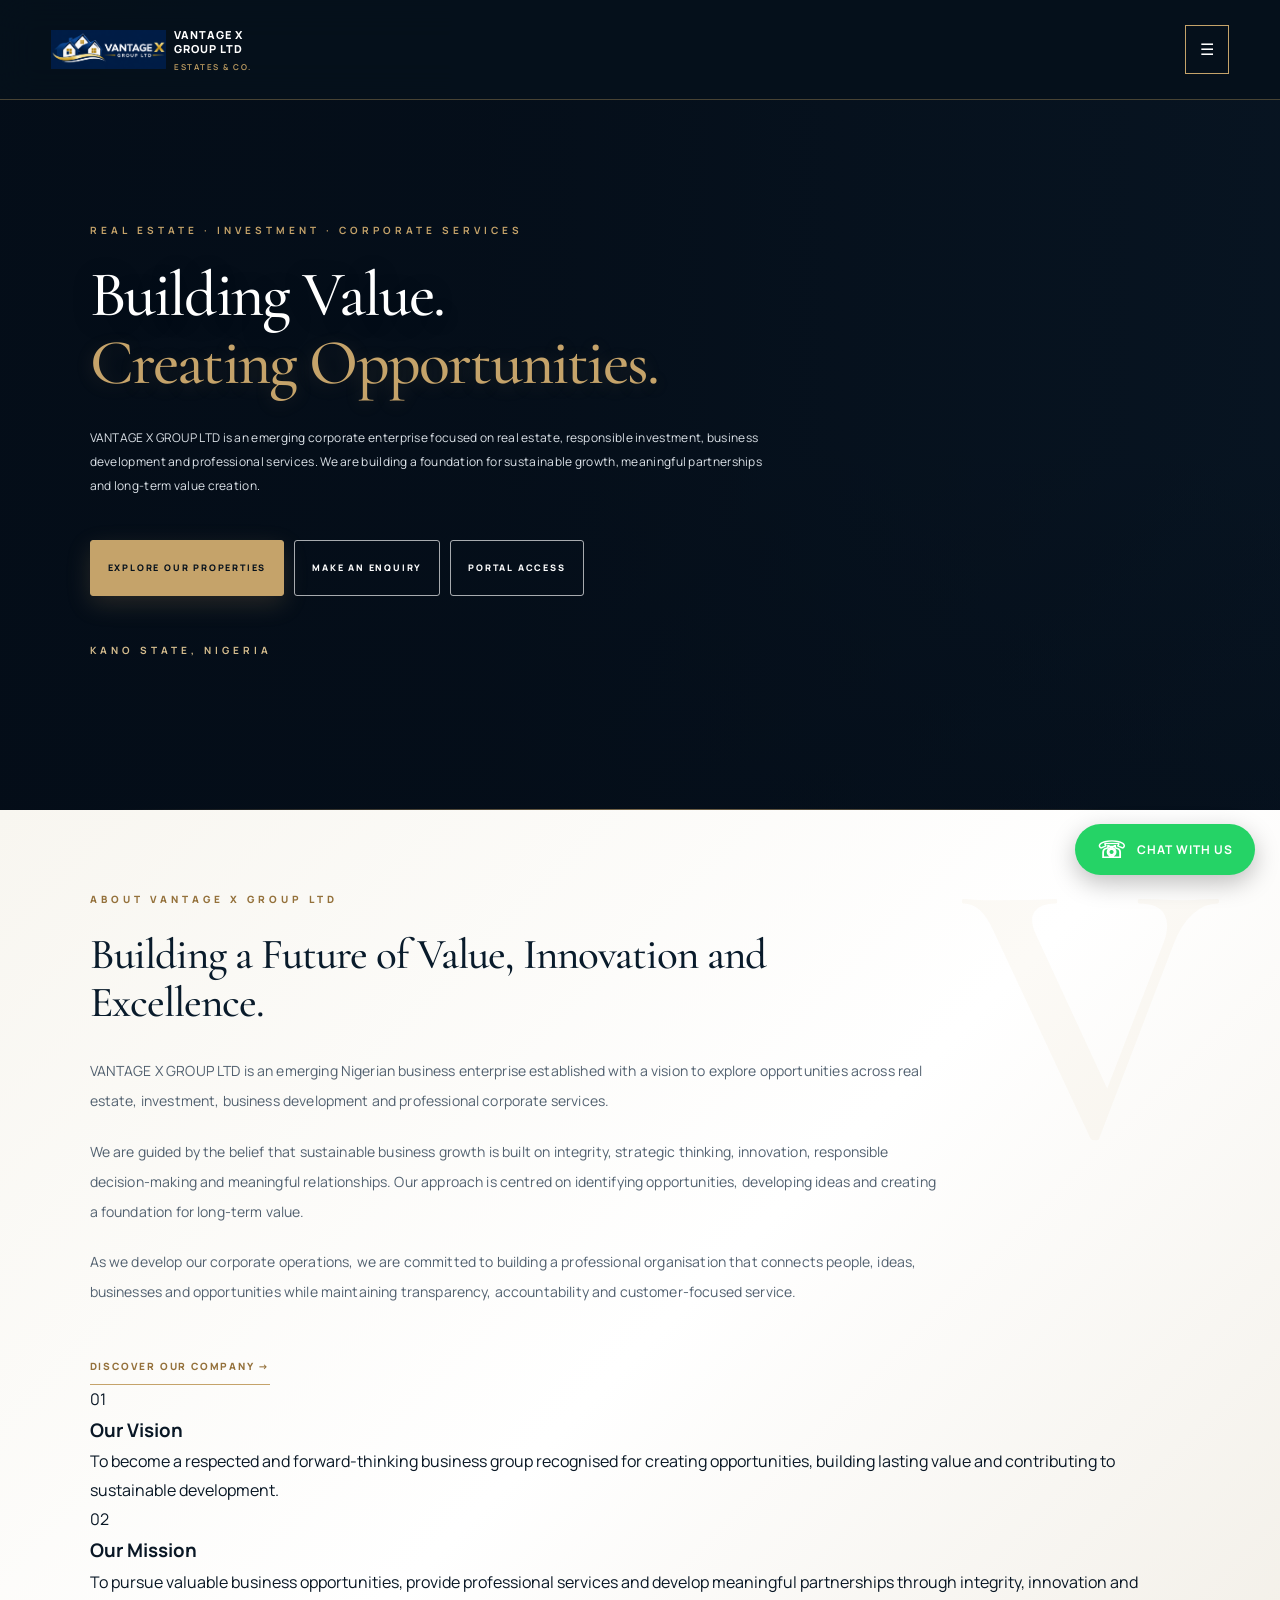
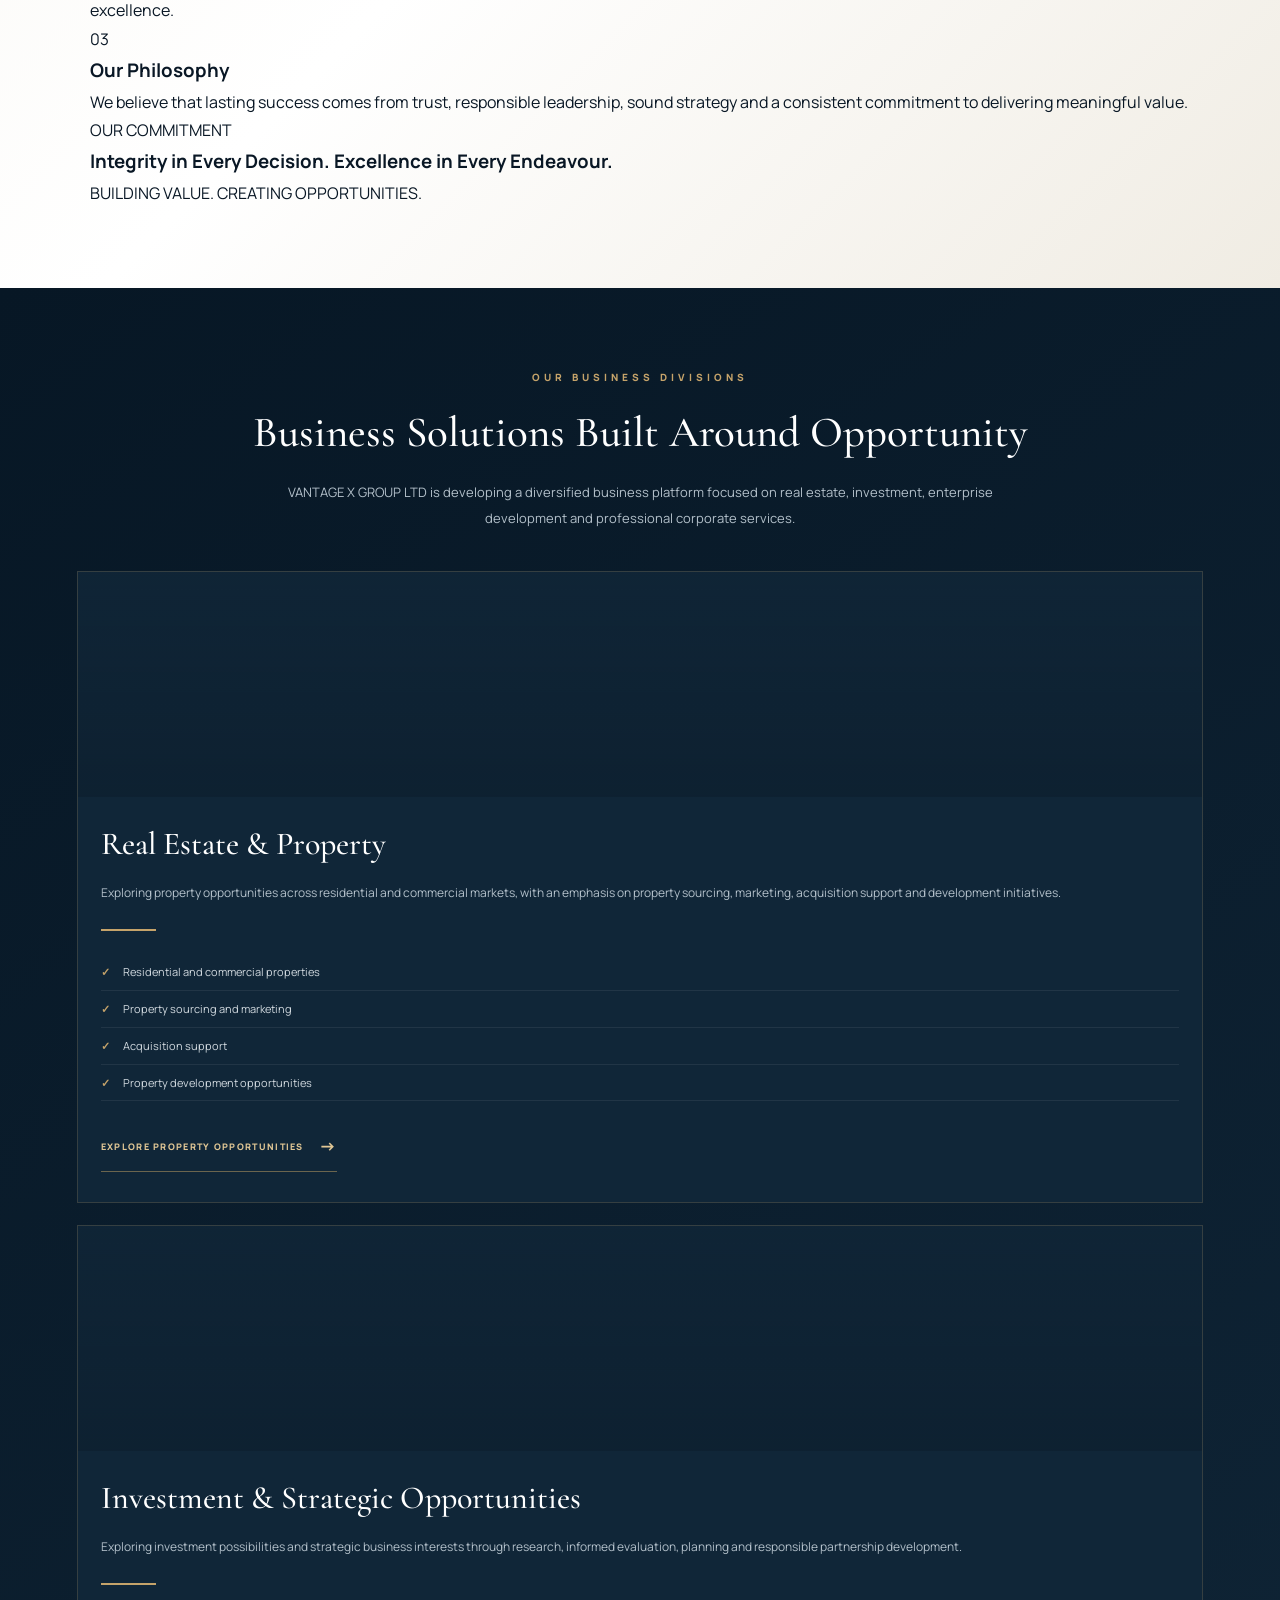
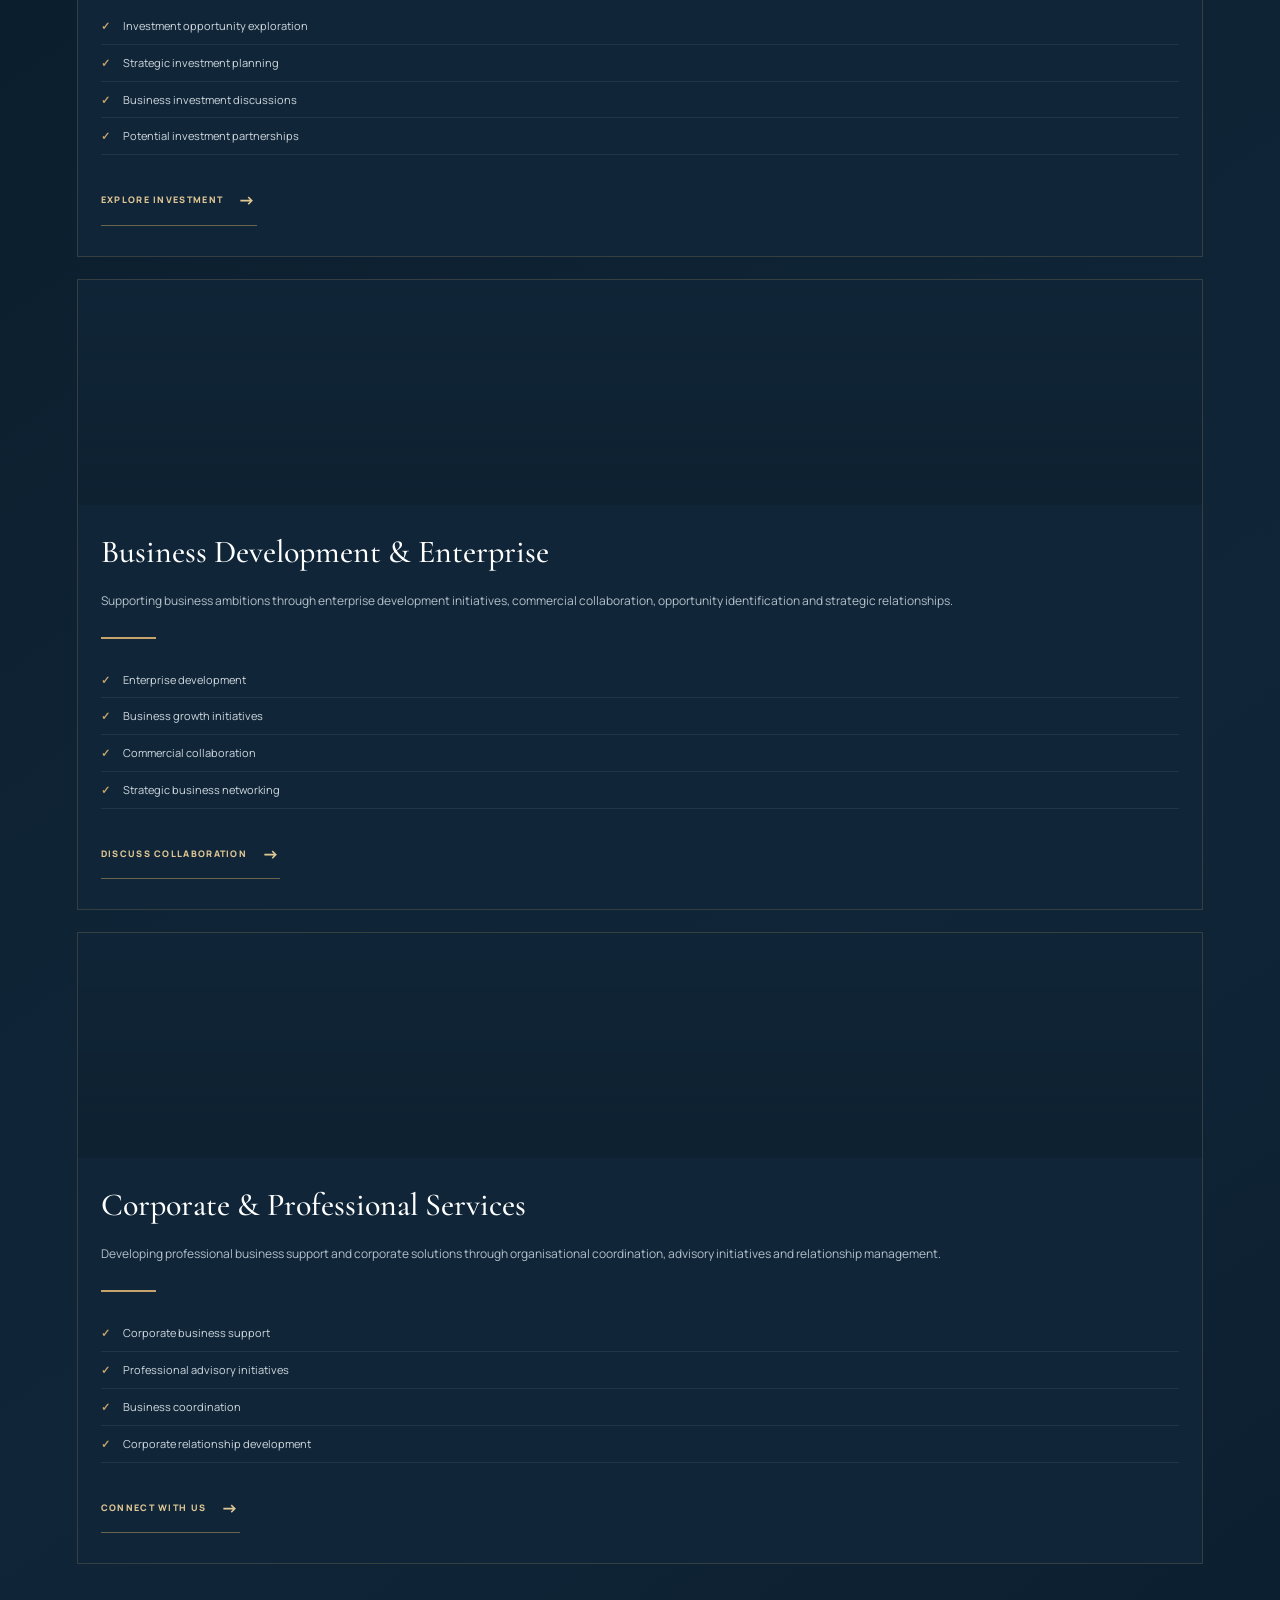
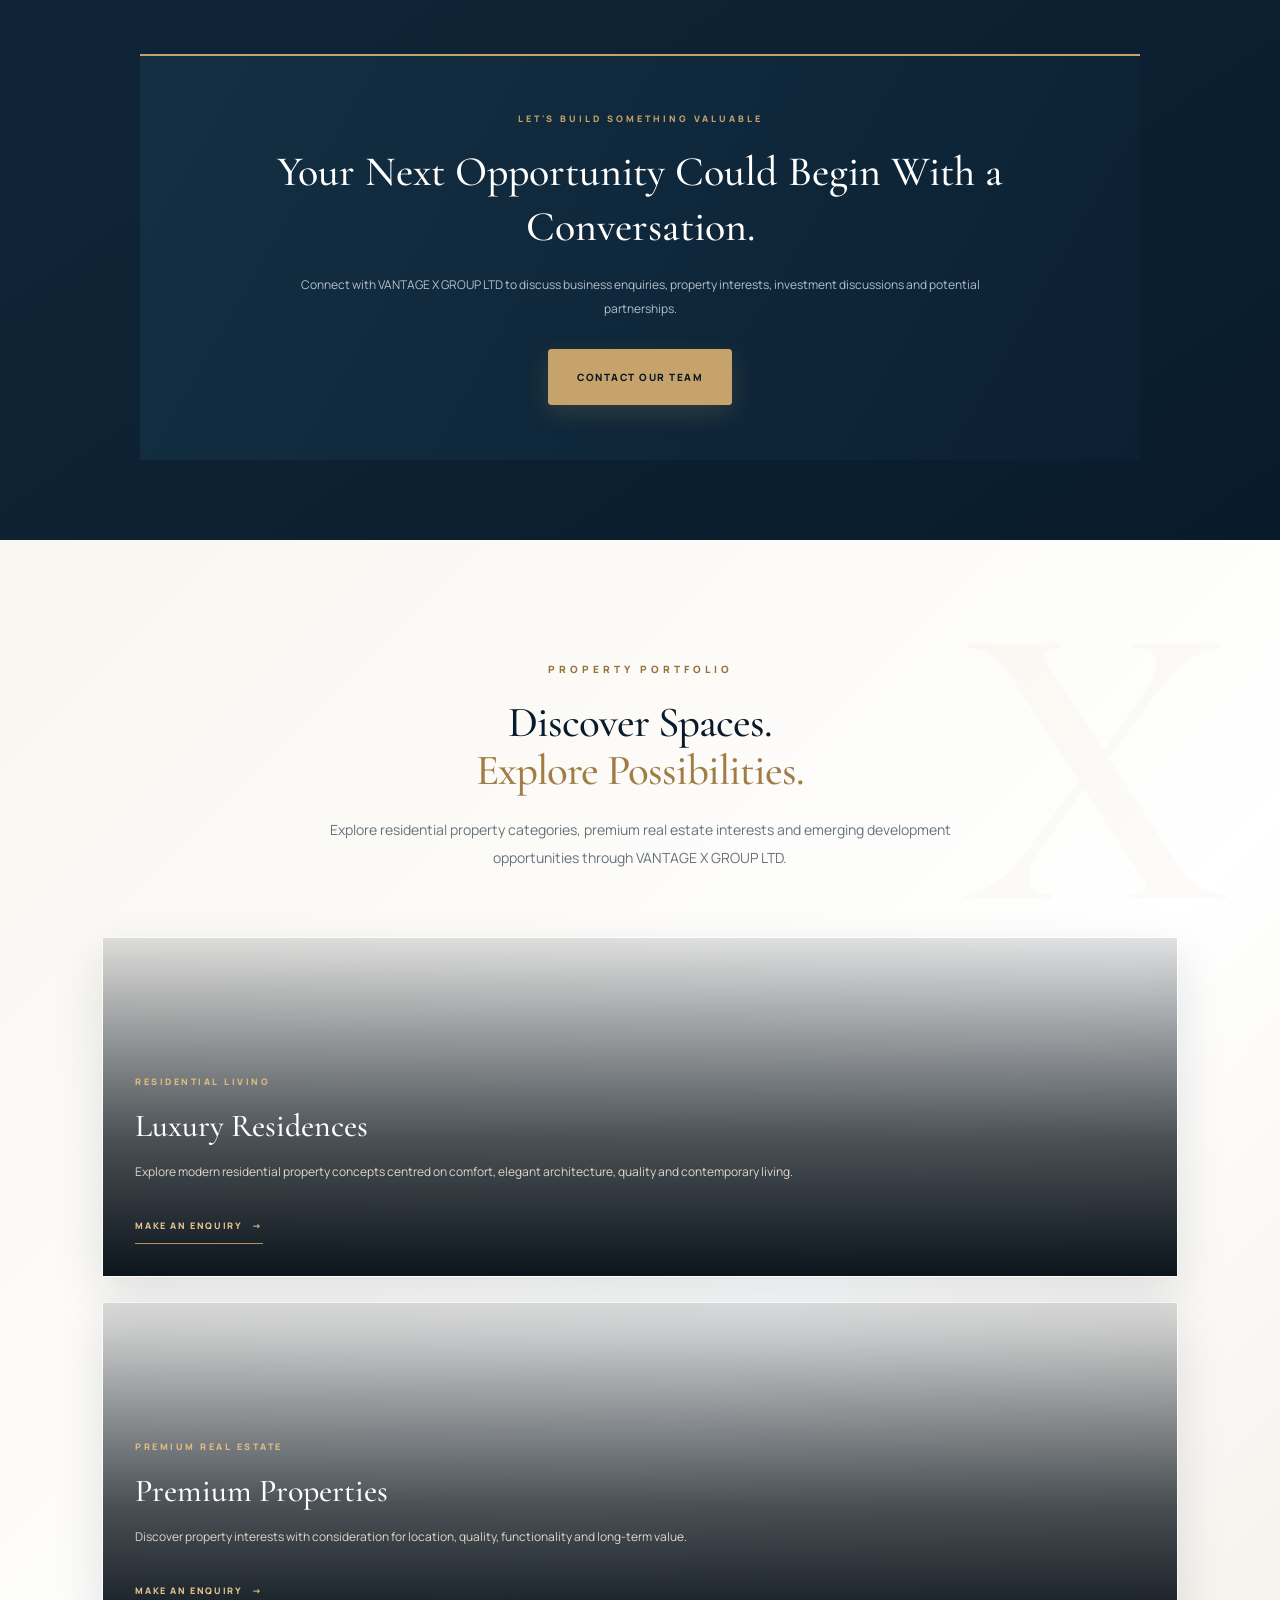
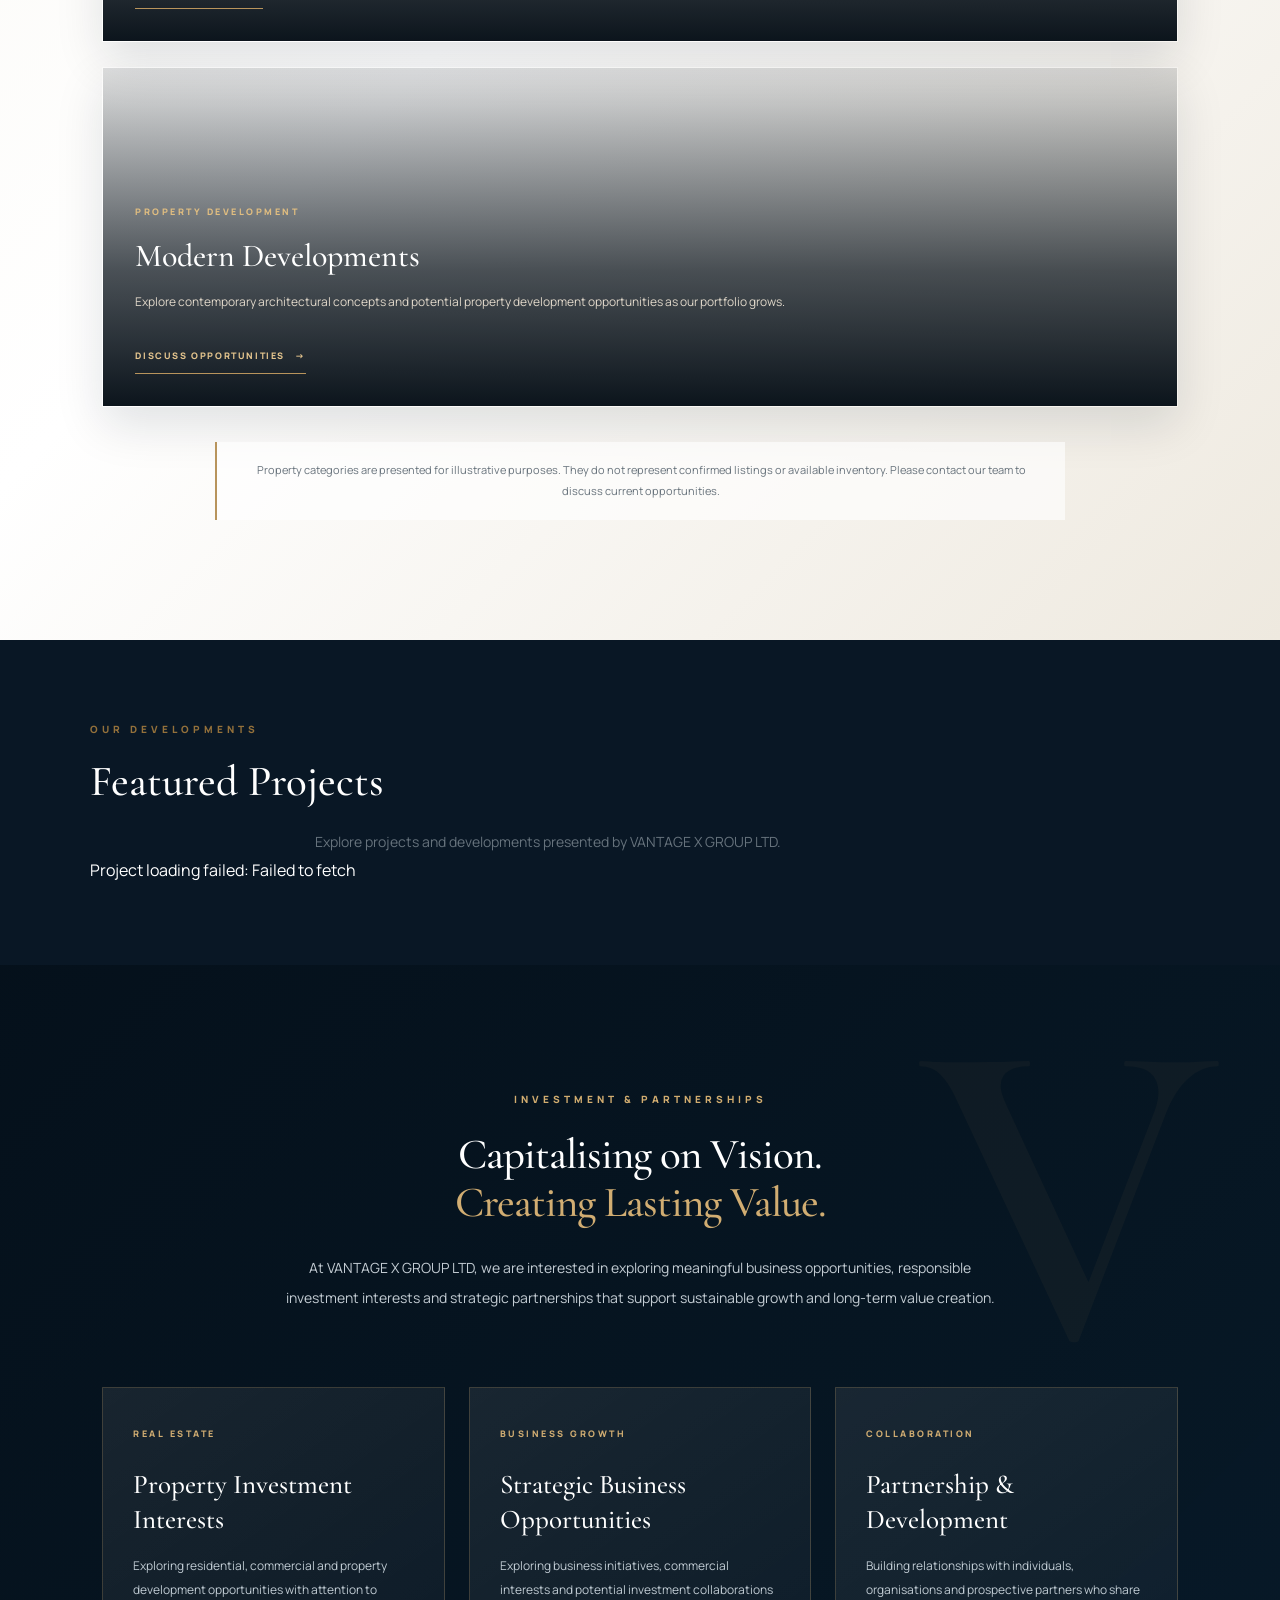
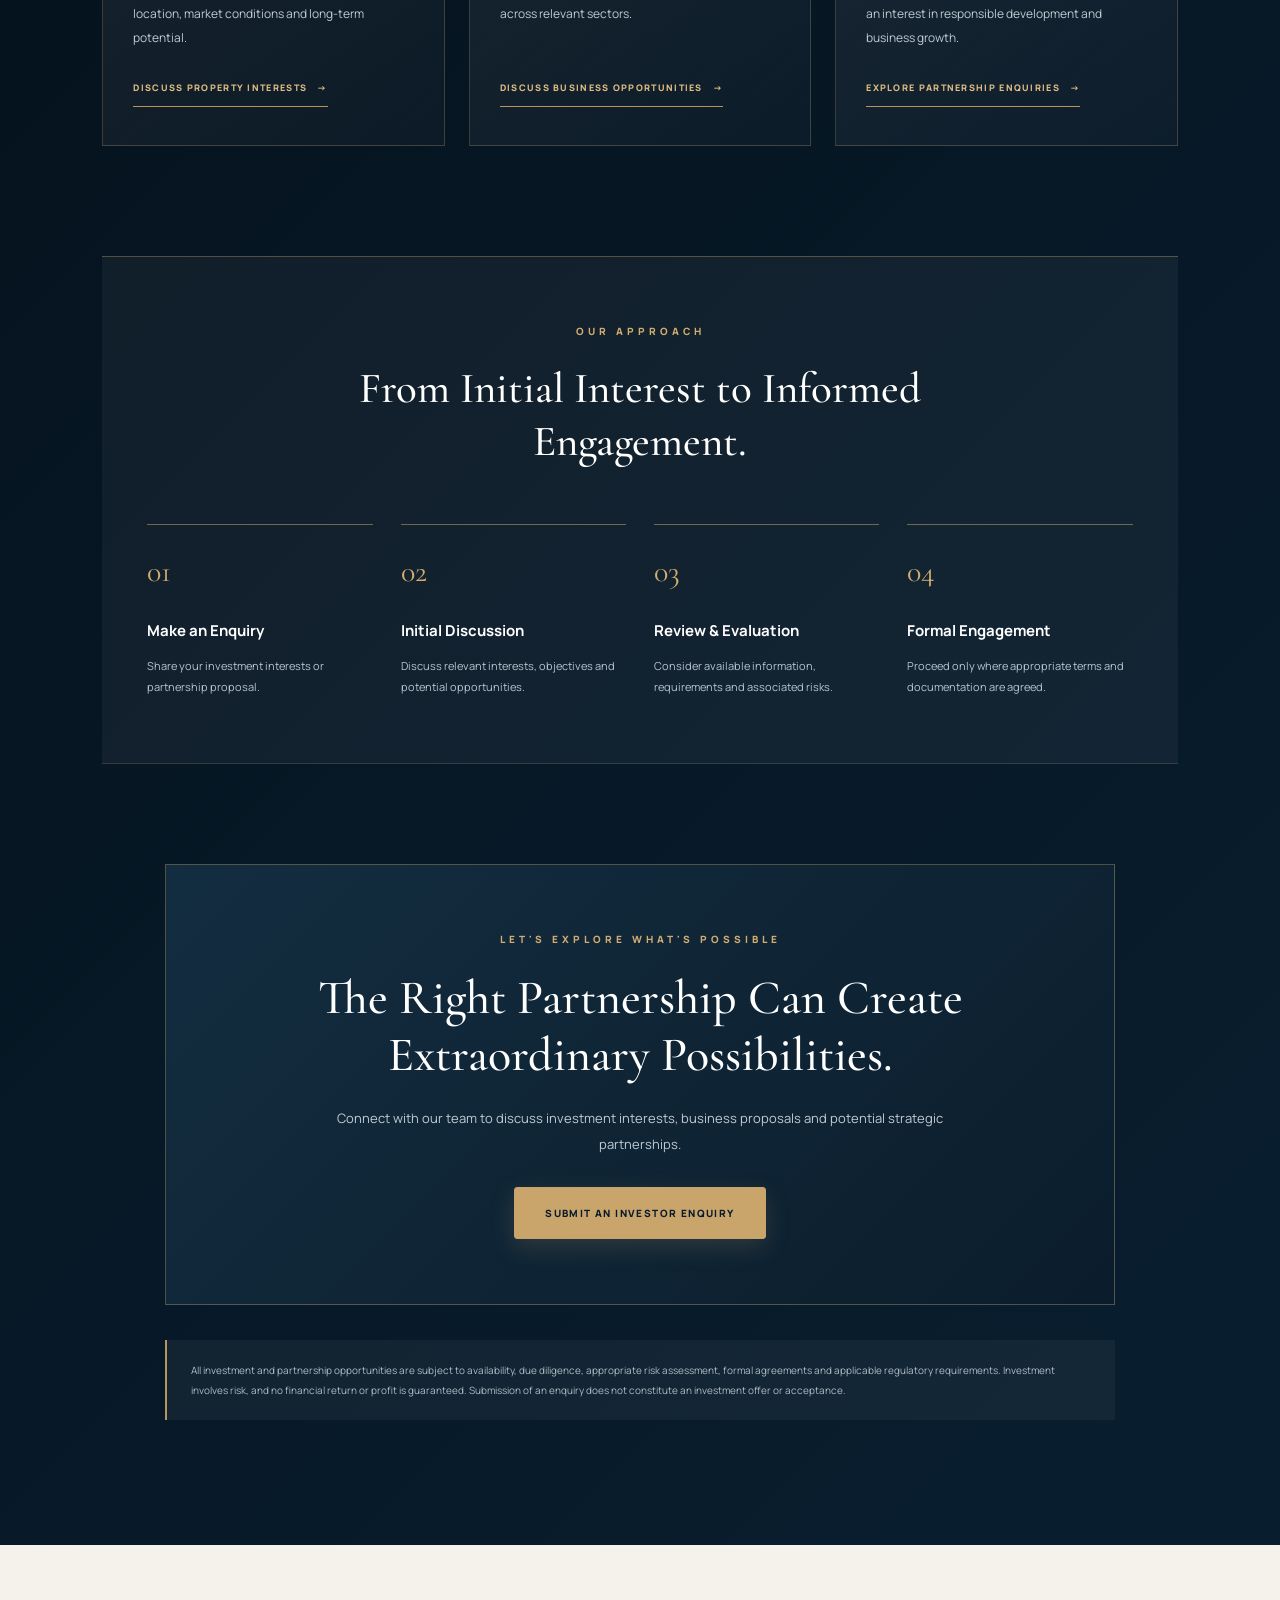
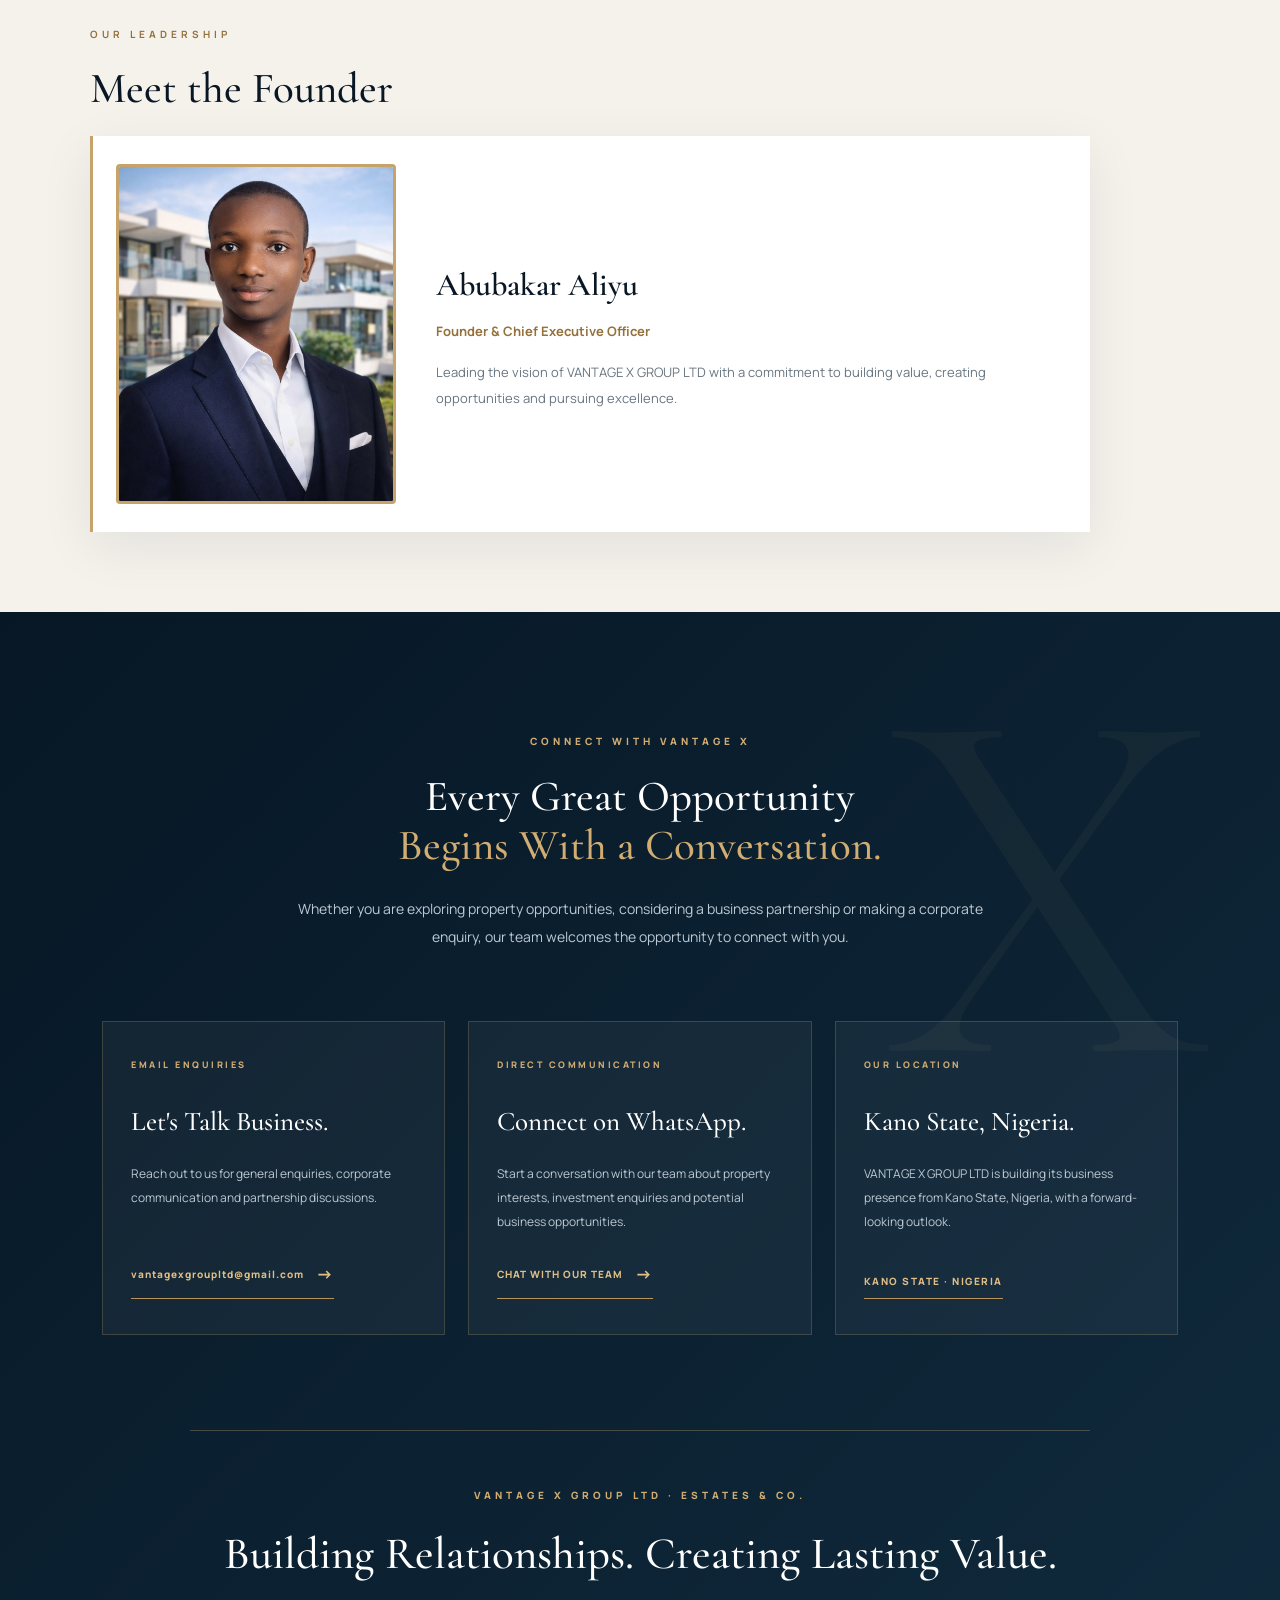
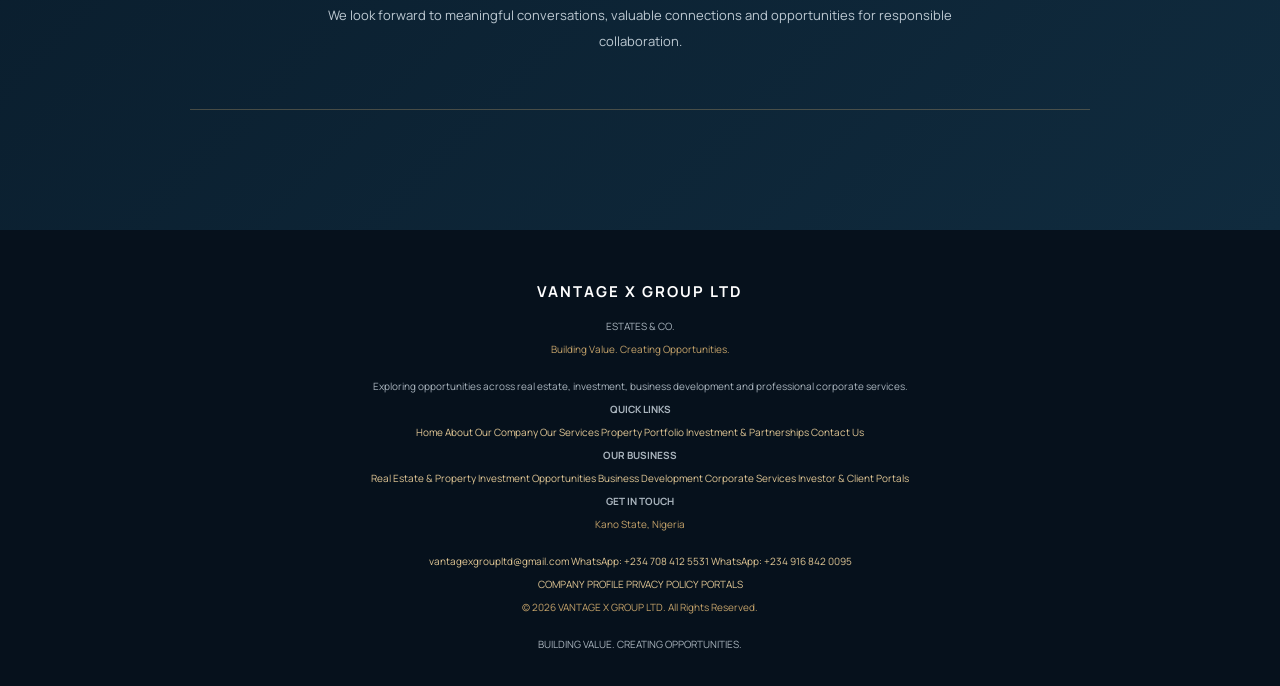
==== commit 36499b4b: "Update index.html" ====
--- a/index.html
+++ b/index.html
@@ -908,62 +908,120 @@
     
 
 
-  <!-- ==============================
-       FOOTER
-  =============================== -->
-
-  <footer class="footer">
-
-    <div class="footer-line"></div>
-
-    <h3>VANTAGE X GROUP LTD</h3>
-
-    <p>
-      Building Value. Creating Opportunities.
-    </p>
-
-    <p>
-      Kano State, Nigeria.
-    </p>
-
-    <p>
-      Email:
+
+<!-- =========================================
+     VANTAGE X GROUP LTD — CORPORATE FOOTER
+========================================= -->
+
+<footer class="footer">
+
+  <div class="footer-container">
+
+    <!-- COMPANY IDENTITY -->
+
+    <div class="footer-brand">
+
+      <h3>VANTAGE X GROUP LTD</h3>
+
+      <span class="footer-subtitle">ESTATES &amp; CO.</span>
+
+      <p class="footer-motto">
+        Building Value. Creating Opportunities.
+      </p>
+
+      <p class="footer-description">
+        Exploring opportunities across real estate,
+        investment, business development and professional
+        corporate services.
+      </p>
+
+    </div>
+
+    <!-- QUICK NAVIGATION -->
+
+    <div class="footer-column">
+
+      <h4>QUICK LINKS</h4>
+
+      <a href="index.html">Home</a>
+      <a href="company.html">About Our Company</a>
+      <a href="index.html#services">Our Services</a>
+      <a href="index.html#properties">Property Portfolio</a>
+      <a href="index.html#investment">Investment &amp; Partnerships</a>
+      <a href="index.html#contact">Contact Us</a>
+
+    </div>
+
+    <!-- BUSINESS DIVISIONS -->
+
+    <div class="footer-column">
+
+      <h4>OUR BUSINESS</h4>
+
+      <a href="index.html#services">Real Estate &amp; Property</a>
+      <a href="index.html#investment">Investment Opportunities</a>
+      <a href="index.html#services">Business Development</a>
+      <a href="index.html#services">Corporate Services</a>
+
+      <a href="portals.html">Investor &amp; Client Portals</a>
+
+    </div>
+
+    <!-- CONTACT INFORMATION -->
+
+    <div class="footer-column footer-contact">
+
+      <h4>GET IN TOUCH</h4>
+
+      <p>Kano State, Nigeria</p>
 
       <a href="mailto:vantagexgroupltd@gmail.com">
         vantagexgroupltd@gmail.com
       </a>
+
+      <a href="https://wa.me/2347084125531"
+         target="_blank"
+         rel="noopener noreferrer">
+        WhatsApp: +234 708 412 5531
+      </a>
+
+      <a href="https://wa.me/2349168420095"
+         target="_blank"
+         rel="noopener noreferrer">
+        WhatsApp: +234 916 842 0095
+      </a>
+
+    </div>
+
+  </div>
+
+  <!-- FOOTER BOTTOM -->
+
+  <div class="footer-bottom">
+
+    <div class="footer-legal">
+
+      <a href="company.html">COMPANY PROFILE</a>
+
+      <a href="privacy.html">PRIVACY POLICY</a>
+
+      <a href="portals.html">PORTALS</a>
+
+    </div>
+
+    <p>
+      © <span id="year">2026</span>
+      VANTAGE X GROUP LTD. All Rights Reserved.
     </p>
 
-    <p>
-
-      <a href="company.html">
-        COMPANY PROFILE
-      </a>
-
-      |
-
-      <a href="privacy.html">
-        PRIVACY POLICY
-      </a>
-
+    <p class="footer-signature">
+      BUILDING VALUE. CREATING OPPORTUNITIES.
     </p>
 
-    <p>
-
-      <a href="portals.html">
-        INVESTOR · CLIENT · PARTNERSHIP PORTALS
-      </a>
-
-    </p>
-
-    <p>
-
-      © <span id="year">2026</span>
-      VANTAGE X GROUP LTD. All rights reserved.
-
-    </p>
-
-  </footer>
+  </div>
+
+</footer>
+    
 
 
   <!-- ==============================
--- a/style.css
+++ b/style.css
@@ -1279,36 +1279,199 @@
   }
 }
 
+
 /* =========================================
-   CONTACT SECTION
+   CONTACT — PREMIUM CORPORATE DESIGN
 ========================================= */
 
-.contact {
+#contact.contact {
+  position: relative;
+  overflow: hidden;
+  padding: 120px 8%;
+  background:
+    linear-gradient(
+      135deg,
+      #071725,
+      #102b3e
+    );
+  color: #ffffff;
+}
+
+#contact.contact::before {
+  content: "X";
+  position: absolute;
+  top: 20px;
+  right: 5%;
+  color: rgba(210, 173, 112, 0.045);
+  font-family: var(--heading);
+  font-size: clamp(250px, 40vw, 520px);
+  line-height: 1;
+  pointer-events: none;
+}
+
+.contact-container {
+  position: relative;
+  z-index: 2;
+  max-width: 1350px;
+  margin: auto;
+}
+
+/* CONTACT INTRODUCTION */
+
+.contact-heading {
+  max-width: 850px;
+  margin: 0 auto 70px;
   text-align: center;
-  background: var(--navy);
-}
-
-.contact h2 {
-  max-width: 750px;
-  margin: 0 auto 20px;
-}
-
-.contact > p:not(.eyebrow) {
-  max-width: 620px;
-  margin: 0 auto;
-  color: #aebac4;
+}
+
+.contact .eyebrow {
+  color: #d1ad72;
+  font-size: 10px;
+  font-weight: 800;
+  letter-spacing: 4px;
+  margin-bottom: 22px;
+}
+
+.contact-heading h2 {
+  color: #ffffff;
+  font-family: var(--heading);
+  font-size: clamp(42px, 5.5vw, 70px);
+  font-weight: 500;
+  line-height: 1.15;
+  margin-bottom: 25px;
+}
+
+.contact-heading h2 span {
+  display: block;
+  color: #d1ad72;
+}
+
+.contact-description {
+  max-width: 720px;
+  margin: auto;
+  color: #bdc9d2;
+  font-size: 14px;
+  line-height: 2;
+}
+
+/* CONTACT INFORMATION CARDS */
+
+.contact-grid {
+  display: grid;
+  grid-template-columns: repeat(3, minmax(0, 1fr));
+  gap: 23px;
+}
+
+.contact-card {
+  display: flex;
+  flex-direction: column;
+  min-height: 290px;
+  padding: 35px 28px;
+  background: rgba(255, 255, 255, 0.045);
+  border: 1px solid rgba(210, 173, 112, 0.22);
+  transition: transform 0.35s ease,
+              border-color 0.35s ease,
+              background 0.35s ease;
+}
+
+.contact-card:hover {
+  transform: translateY(-6px);
+  border-color: #c9a46b;
+  background: rgba(255, 255, 255, 0.075);
+}
+
+.contact-label {
+  color: #d1ad72;
+  font-size: 9px;
+  font-weight: 800;
+  letter-spacing: 2.5px;
+  margin-bottom: 24px;
+}
+
+.contact-card h3 {
+  color: #ffffff;
+  font-family: var(--heading);
+  font-size: 27px;
+  font-weight: 500;
+  margin-bottom: 16px;
+}
+
+.contact-card p {
+  color: #bdc9d2;
+  font-size: 12px;
+  line-height: 2;
+  margin-bottom: 25px;
+}
+
+.contact-link {
+  display: inline-flex;
+  align-items: center;
+  justify-content: space-between;
+  gap: 12px;
+  width: fit-content;
+  max-width: 100%;
+  margin-top: auto;
+  color: #dfbd83;
+  font-size: 10px;
+  font-weight: 800;
+  letter-spacing: 1px;
+  line-height: 1.8;
+  overflow-wrap: anywhere;
+  text-decoration: none;
+  border-bottom: 1px solid #b8945c;
+  padding-bottom: 8px;
+  transition: all 0.3s ease;
+}
+
+.contact-link:hover {
+  color: #ffffff;
+  border-color: #ffffff;
+}
+
+.contact-link span {
+  font-size: 17px;
+}
+
+.contact-location {
+  display: inline-block;
+  width: fit-content;
+  margin-top: auto;
+  padding-bottom: 8px;
+  color: #dfbd83;
+  font-size: 10px;
+  font-weight: 800;
+  letter-spacing: 1.5px;
+  border-bottom: 1px solid #b8945c;
+}
+
+/* FINAL CORPORATE MESSAGE */
+
+.contact-bottom {
+  max-width: 900px;
+  margin: 95px auto 0;
+  padding: 55px 30px;
+  text-align: center;
+  border-top: 1px solid rgba(210, 173, 112, 0.3);
+  border-bottom: 1px solid rgba(210, 173, 112, 0.3);
+}
+
+.contact-bottom h3 {
+  color: #ffffff;
+  font-family: var(--heading);
+  font-size: clamp(32px, 4vw, 45px);
+  font-weight: 500;
+  line-height: 1.25;
+  margin-bottom: 20px;
+}
+
+.contact-bottom > p:not(.eyebrow) {
+  max-width: 650px;
+  margin: auto;
+  color: #bdc9d2;
   font-size: 13px;
-}
-
-.contact-email {
-  display: inline-block;
-  margin: 25px 0 30px;
-  color: var(--gold-light);
-  font-size: 16px;
-  font-weight: 600;
-  border-bottom: 1px solid var(--border);
-  padding-bottom: 5px;
-}
+  line-height: 2;
+}
+
 
 /* =========================================
    FOOTER
@@ -1946,5 +2109,63 @@
   font-size: 10px;
   line-height: 1.9;
 }
+
+   
+/* CONTACT SECTION — MOBILE RESPONSIVE */
+
+#contact.contact {
+  padding: 85px 7%;
+}
+
+.contact-heading {
+  margin-bottom: 45px;
+}
+
+.contact-heading h2 {
+  font-size: clamp(36px, 10vw, 49px);
+  line-height: 1.15;
+}
+
+.contact-description {
+  font-size: 12px;
+  line-height: 1.9;
+}
+
+.contact-grid {
+  grid-template-columns: 1fr;
+  gap: 20px;
+}
+
+.contact-card {
+  min-height: 250px;
+  padding: 30px 24px;
+}
+
+.contact-card h3 {
+  font-size: 26px;
+}
+
+.contact-card p {
+  font-size: 12px;
+  line-height: 1.9;
+}
+
+.contact-link {
+  font-size: 9px;
+}
+
+.contact-bottom {
+  margin-top: 60px;
+  padding: 40px 15px;
+}
+
+.contact-bottom h3 {
+  font-size: 31px;
+}
+
+.contact-bottom > p:not(.eyebrow) {
+  font-size: 12px;
+  line-height: 1.9;
+}
    
    }
